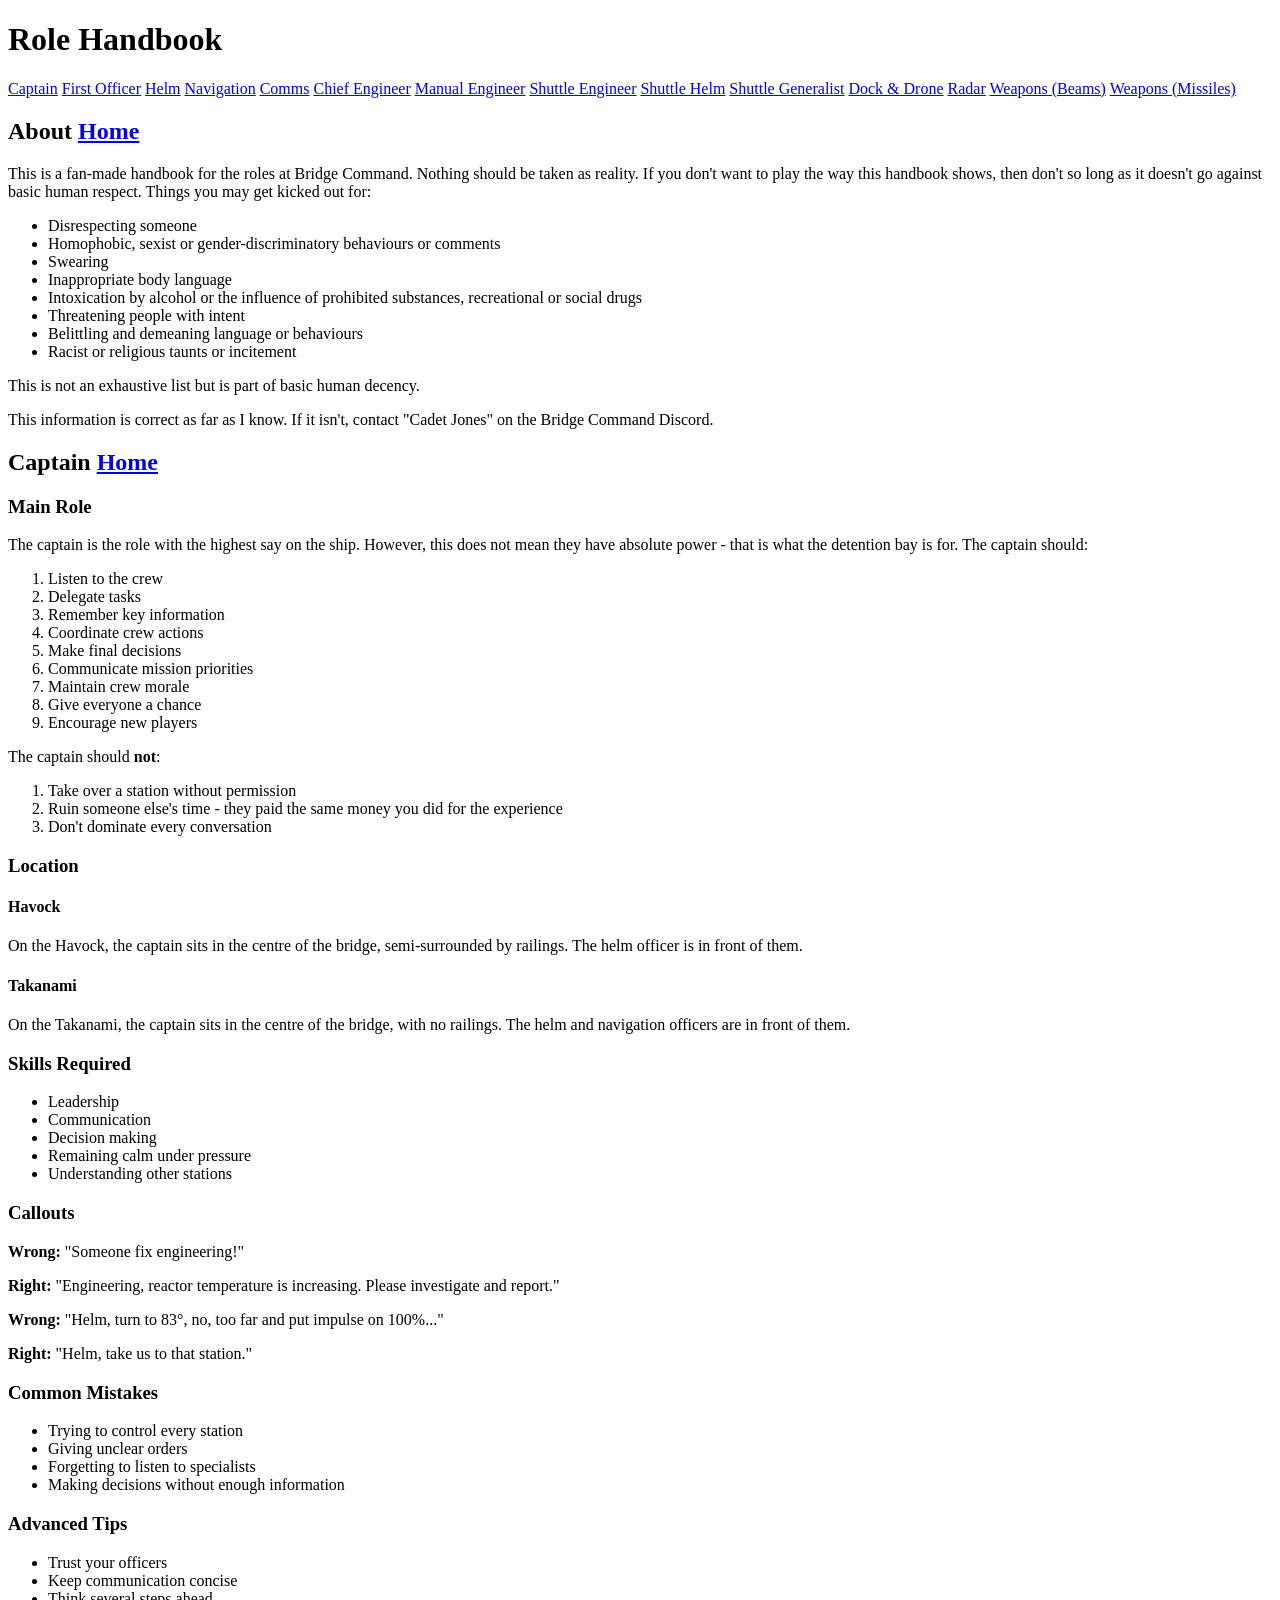
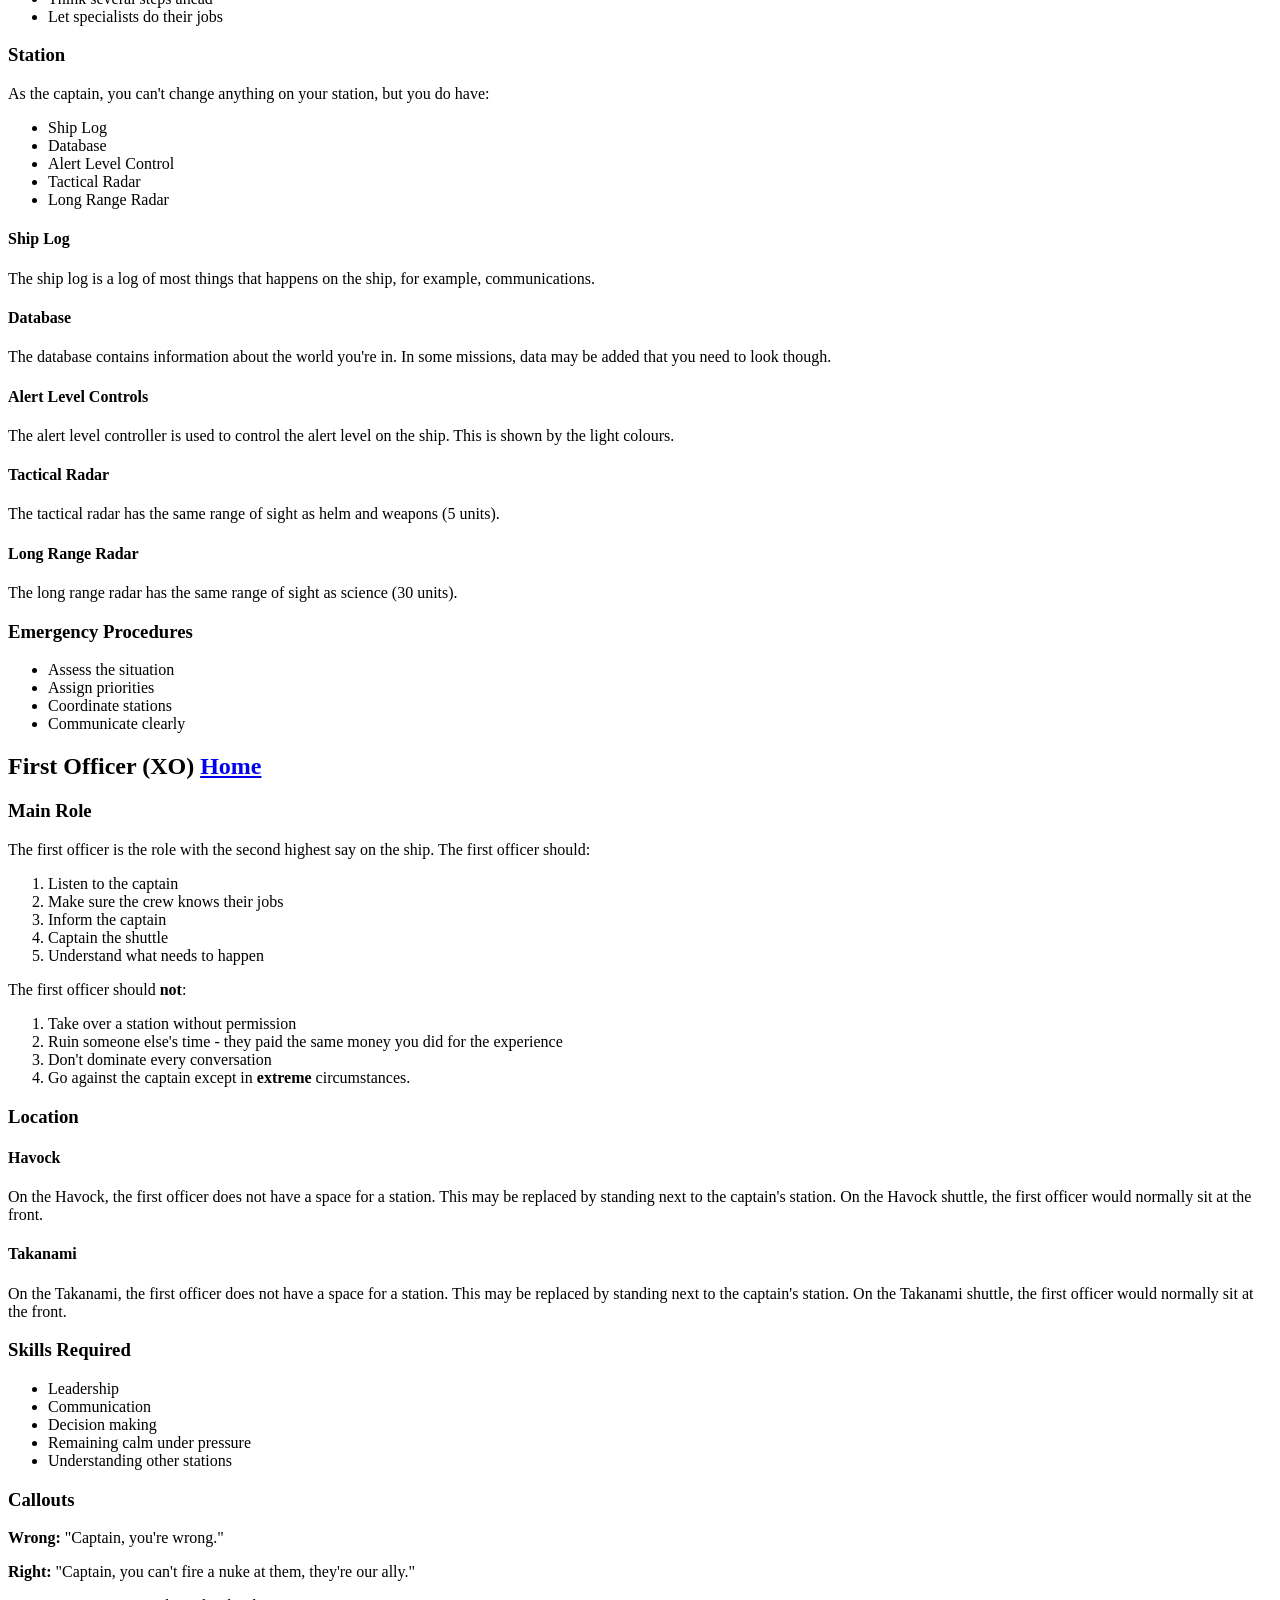
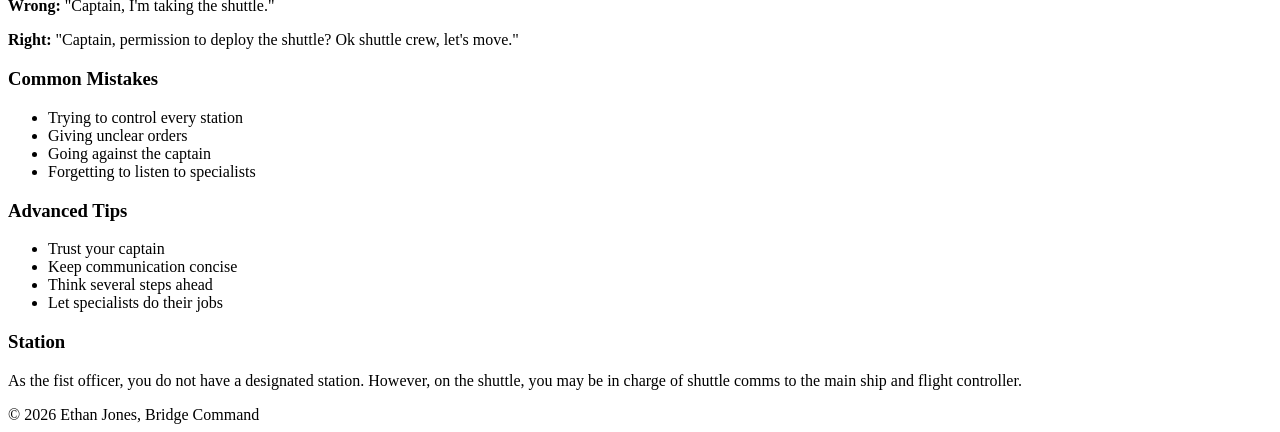
==== index.html @ 04d88e4f "Fix HTML encoding issues in index.html" ====
<!DOCTYPE html>
<html lang="en">
<head>
	<link rel="stylesheet" href="style.css">
	<script src="script.js" defer></script>
	<meta charset="UTF-8">
	<meta name="viewport" content="width=device-width, initial-scale=1.0">
	<link href="https://fonts.googleapis.com/css2?family=Exo+2&display=swap">
	
	<title>Role Handbook</title>
</head>

<body>
	<header>
		<h1 id="home">Role Handbook</h1>
	</header>
	<nav>
		<a href="#captain">Captain</a>
		<a href="#firstofficer">First Officer</a>
		<a href="#helm">Helm</a>
		<a href="#navigation">Navigation</a>
		<a href="#comms">Comms</a>
		<a href="#chiefengineer">Chief Engineer</a>
		<a href="#manualengineer">Manual Engineer</a>
		<a href="#shuttleengineer">Shuttle Engineer</a>
		<a href="#shuttlehelm">Shuttle Helm</a>
		<a href="#shuttlegeneralist">Shuttle Generalist</a>
		<a href="#dock&drones">Dock & Drone</a>
		<a href="#radar">Radar</a>
		<a href="#beams">Weapons (Beams)</a>
		<a href="#missiles">Weapons (Missiles)</a>
	</nav>

	<section id="about">
		<h2>About <a href="home" class="home-button">Home</a></h2>
		<p>This is a fan-made handbook for the roles at Bridge Command. Nothing should be taken as reality. If you don't want to play the way this handbook shows, then don't so long as it doesn't go against basic human respect. Things you may get kicked out for:</p>
		<ul>
			<li>Disrespecting someone</li>
			<li>Homophobic, sexist or gender-discriminatory behaviours or comments</li>
			<li>Swearing</li>
			<li>Inappropriate body language</li>
			<li>Intoxication by alcohol or the influence of prohibited substances, recreational or social drugs</li>
			<li>Threatening people with intent</li>
			<li>Belittling and demeaning language or behaviours</li>
			<li>Racist or religious taunts or incitement</li>
		</ul> 
		<p>This is not an exhaustive list but is part of basic human decency.</p>
		<p>This information is correct as far as I know. If it isn't, contact "Cadet Jones" on the Bridge Command Discord.</p>
	</section>

	<section id="captain">
		<h2>Captain <a href="home" class="home-button">Home</a></h2>
			<h3>Main Role</h3>
				<p>The captain is the role with the highest say on the ship. However, this does not mean they have absolute power - that is what the detention bay is for. The captain should:</p>
					<ol>
						<li>Listen to the crew</li>
						<li>Delegate tasks</li>
						<li>Remember key information</li>
						<li>Coordinate crew actions</li>
						<li>Make final decisions</li>
						<li>Communicate mission priorities</li>
						<li>Maintain crew morale</li>
						<li>Give everyone a chance</li>
						<li>Encourage new players</li>
					</ol>
					<p>The captain should <strong>not</strong>:</p>
					<ol>
						<li>Take over a station without permission</li>
						<li>Ruin someone else's time - they paid the same money you did for the experience</li>
						<li>Don't dominate every conversation</li>
					</ol>
				</p>
			<h3>Location</h3>
					<h4>Havock</h4>
						<p>On the Havock, the captain sits in the centre of the bridge, semi-surrounded by railings. The helm officer is in front of them.</p>
					<h4>Takanami</h4>
						<p>On the Takanami, the captain sits in the centre of the bridge, with no railings. The helm and navigation officers are in front of them.</p>
			<h3>Skills Required</h3>
				<ul>
					<li>Leadership</li>
					<li>Communication</li>
					<li>Decision making</li>
					<li>Remaining calm under pressure</li>
					<li>Understanding other stations</li>
				</ul>
			<h3>Callouts</h3>
				<p><strong>Wrong: </strong>"Someone fix engineering!"</p>
				<p><strong>Right: </strong>"Engineering, reactor temperature is increasing. Please investigate and report."</p>
				<p><strong>Wrong: </strong>"Helm, turn to 83°, no, too far and put impulse on 100%..."</p>
				<p><strong>Right: </strong>"Helm, take us to that station."</p>
			<h3>Common Mistakes</h3>
				<ul>
					<li>Trying to control every station</li>
					<li>Giving unclear orders</li>
					<li>Forgetting to listen to specialists</li>
					<li>Making decisions without enough information</li>
				</ul>
			<h3>Advanced Tips</h3>
				<ul>
					<li>Trust your officers</li>
					<li>Keep communication concise</li>
					<li>Think several steps ahead</li>
					<li>Let specialists do their jobs</li>
				</ul>
			<h3>Station</h3>
				<p>As the captain, you can't change anything on your station, but you do have:</p>
				<ul>
					<li>Ship Log</li>
					<li>Database</li>
					<li>Alert Level Control</li>
					<li>Tactical Radar</li>
					<li>Long Range Radar</li>
				</ul>
		
				<h4>Ship Log</h4>
					<p>The ship log is a log of most things that happens on the ship, for example, communications.</p>
		
				<h4>Database</h4>
					<p>The database contains information about the world you're in. In some missions, data may be added that you need to look though.</p>
		
				<h4>Alert Level Controls</h4>
					<p>The alert level controller is used to control the alert level on the ship. This is shown by the light colours.</p>
		
				<h4>Tactical Radar</h4>
					<p>The tactical radar has the same range of sight as helm and weapons (5 units).</p>
		
				<h4>Long Range Radar</h4>
					<p>The long range radar has the same range of sight as science (30 units).</p>
		
			<h3>Emergency Procedures</h3>
				<ul>
					<li>Assess the situation</li>
					<li>Assign priorities</li>
					<li>Coordinate stations</li>
					<li>Communicate clearly</li>
				</ul>
	</section>

	<section id="firstofficer">
		<h2>First Officer (XO) <a href="home" class="home-button">Home</a></h2>
			<h3>Main Role</h3>
				<p>The first officer is the role with the second highest say on the ship. The first officer should:</p>
					<ol>
						<li>Listen to the captain</li>
						<li>Make sure the crew knows their jobs</li>
						<li>Inform the captain</li>
						<li>Captain the shuttle</li>
						<li>Understand what needs to happen</li>
					</ol>
					<p>The first officer should <strong>not</strong>:</p>
					<ol>
						<li>Take over a station without permission</li>
						<li>Ruin someone else's time - they paid the same money you did for the experience</li>
						<li>Don't dominate every conversation</li>
						<li>Go against the captain except in <strong>extreme</strong> circumstances.</li>
					</ol>
				</p>
			<h3>Location</h3>
					<h4>Havock</h4>
						<p>On the Havock, the first officer does not have a space for a station. This may be replaced by standing next to the captain's station. On the Havock shuttle, the first officer would normally sit at the front.</p>
					<h4>Takanami</h4>
						<p>On the Takanami, the first officer does not have a space for a station. This may be replaced by standing next to the captain's station. On the Takanami shuttle, the first officer would normally sit at the front.</p>
			<h3>Skills Required</h3>
				<ul>
					<li>Leadership</li>
					<li>Communication</li>
					<li>Decision making</li>
					<li>Remaining calm under pressure</li>
					<li>Understanding other stations</li>
				</ul>
			<h3>Callouts</h3>
				<p><strong>Wrong: </strong>"Captain, you're wrong."</p>
				<p><strong>Right: </strong>"Captain, you can't fire a nuke at them, they're our ally."</p>
				<p><strong>Wrong: </strong>"Captain, I'm taking the shuttle."</p>
				<p><strong>Right: </strong>"Captain, permission to deploy the shuttle? Ok shuttle crew, let's move."</p>
			<h3>Common Mistakes</h3>
				<ul>
					<li>Trying to control every station</li>
					<li>Giving unclear orders</li>
					<li>Going against the captain</li>
					<li>Forgetting to listen to specialists</li>
				</ul>
			<h3>Advanced Tips</h3>
				<ul>
					<li>Trust your captain</li>
					<li>Keep communication concise</li>
					<li>Think several steps ahead</li>
					<li>Let specialists do their jobs</li>
				</ul>
			<h3>Station</h3>
				<p>As the fist officer, you do not have a designated station. However, on the shuttle, you may be in charge of shuttle comms to the main ship and flight controller.</p>
	</section>

	<footer>© 2026 Ethan Jones, Bridge Command</footer>
</body>
</html>
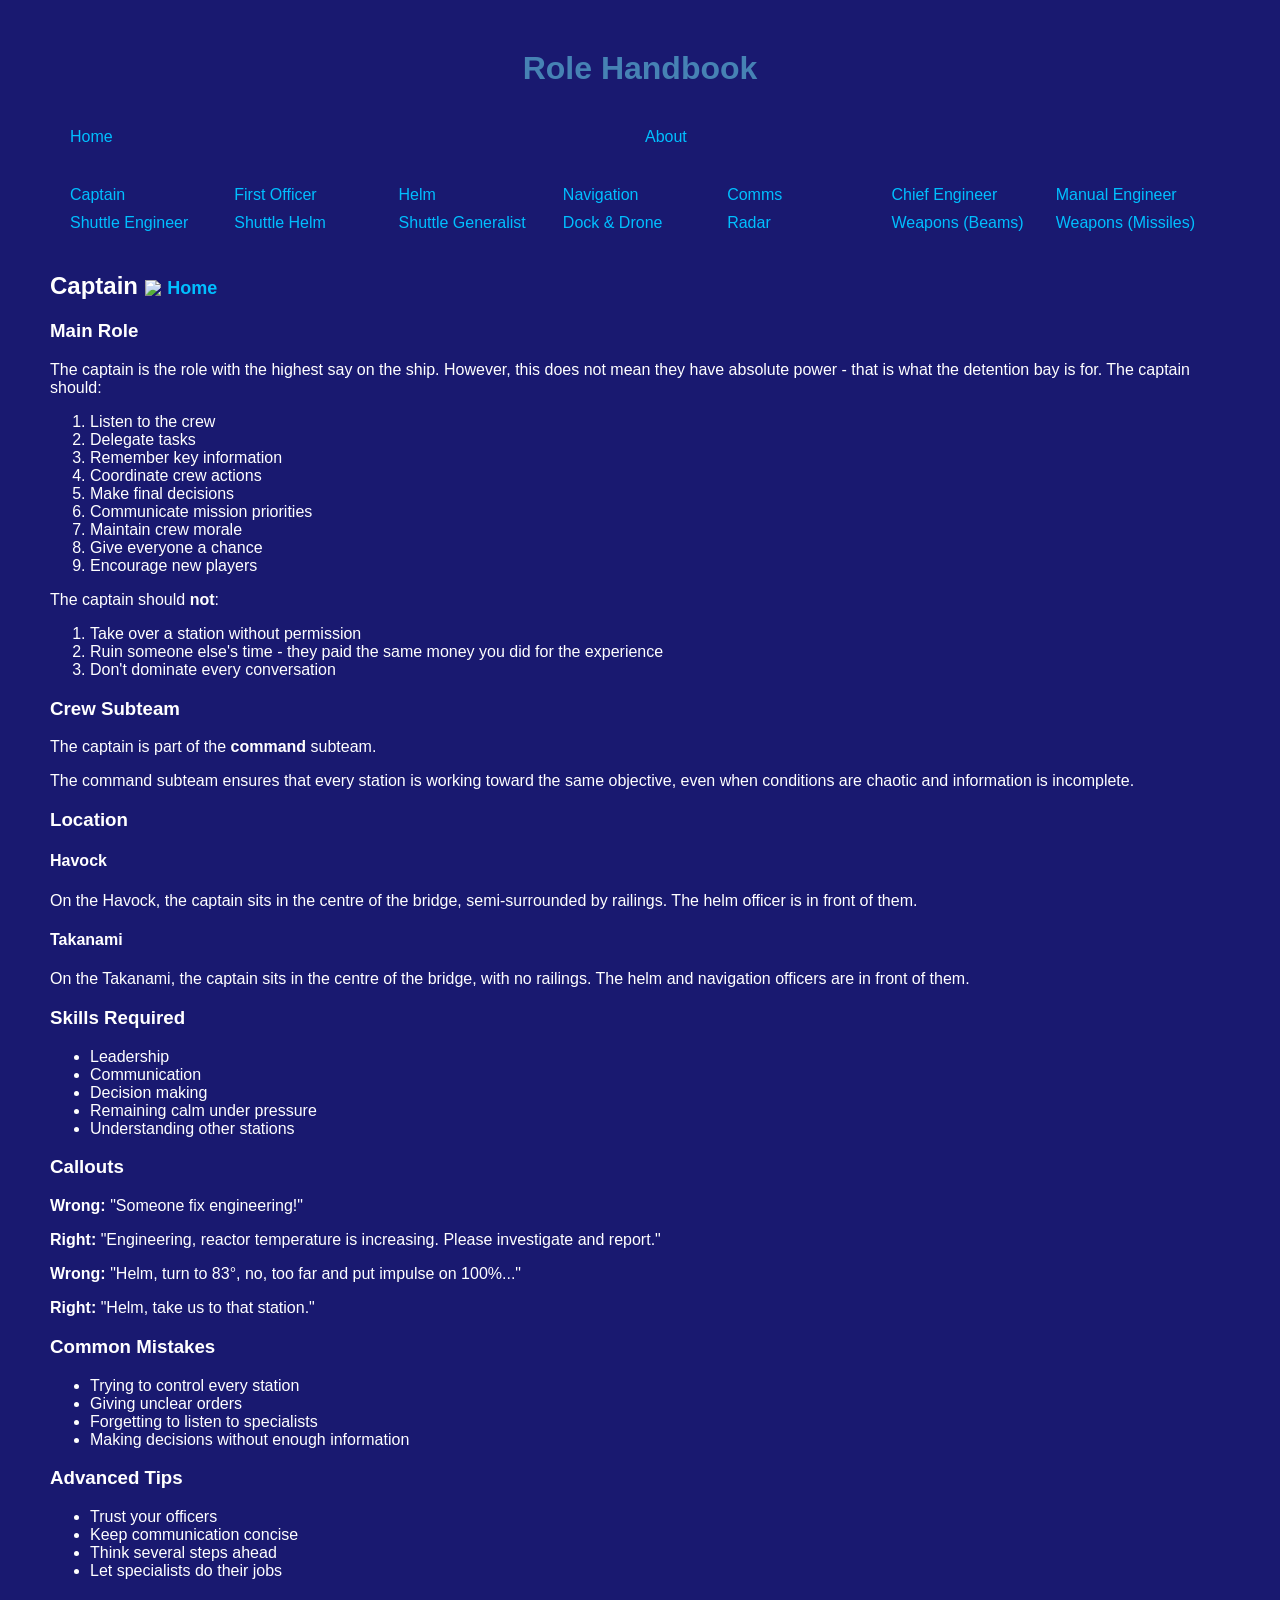
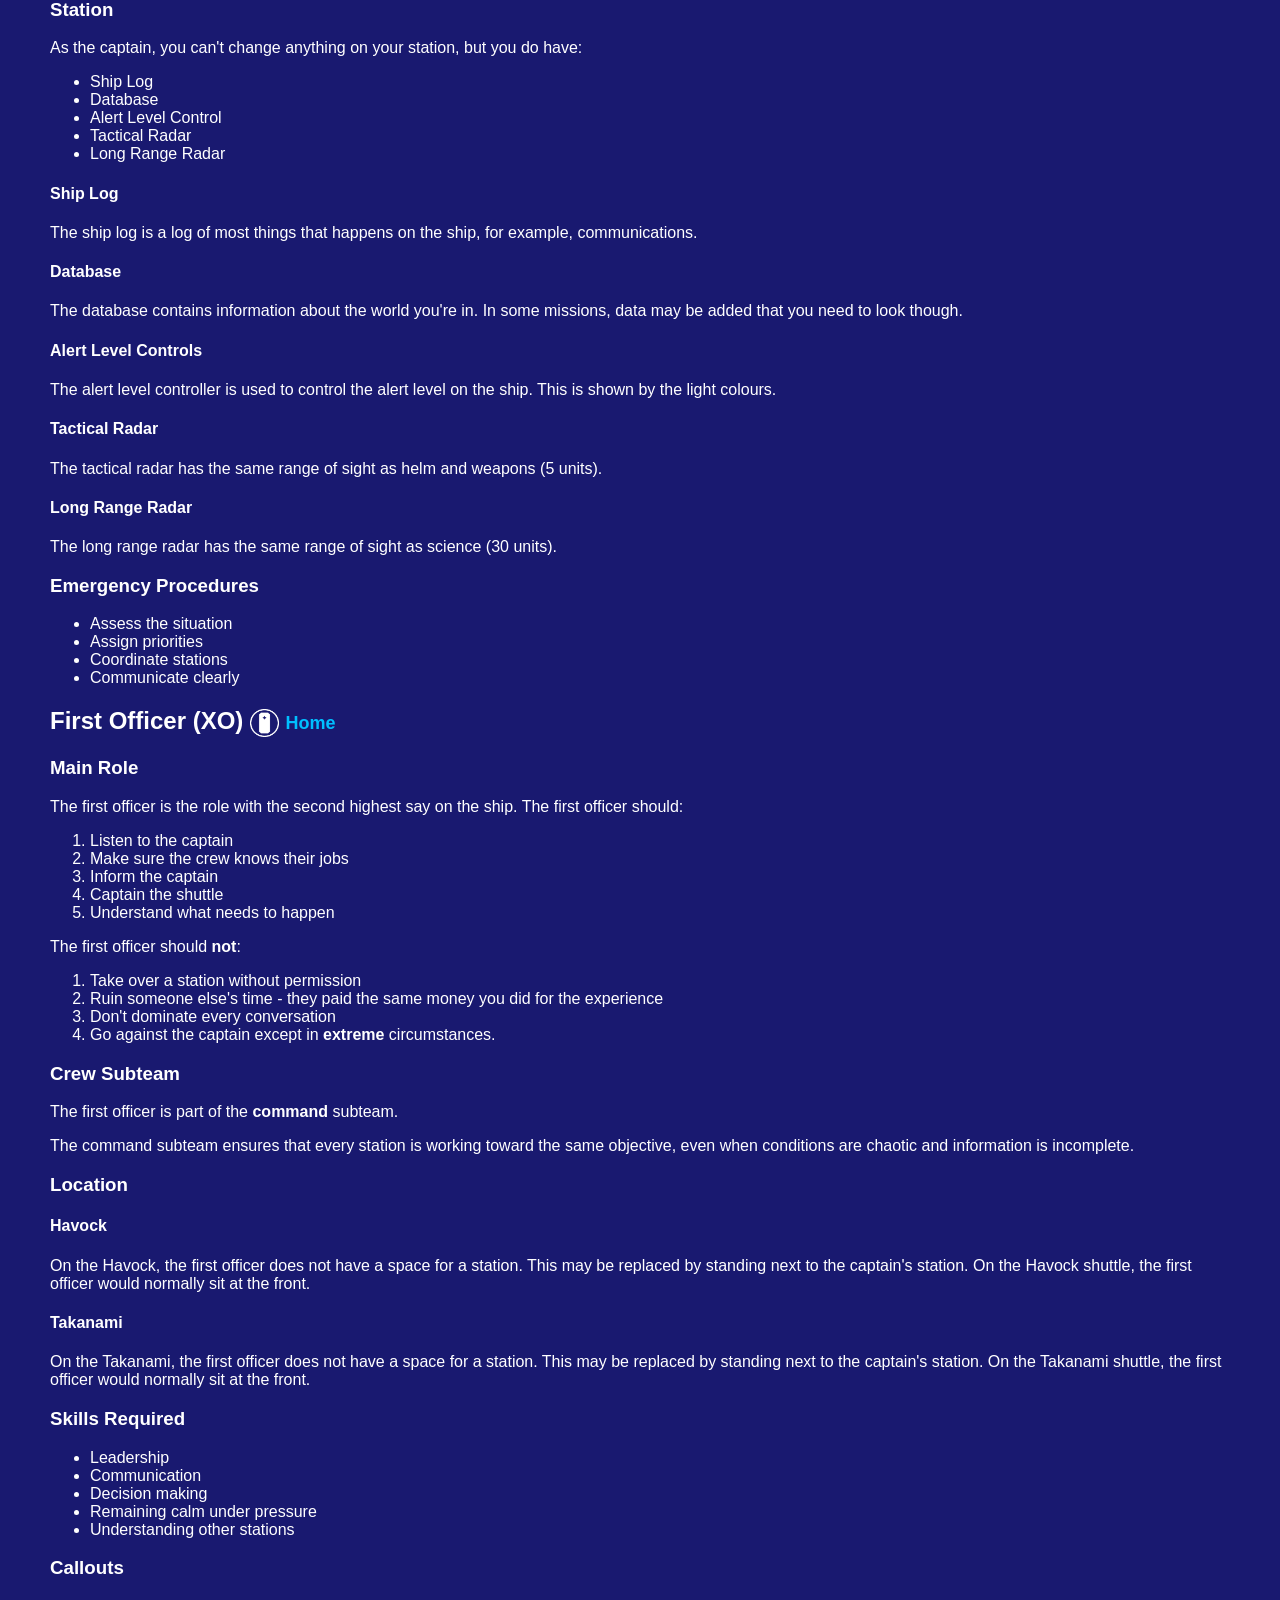
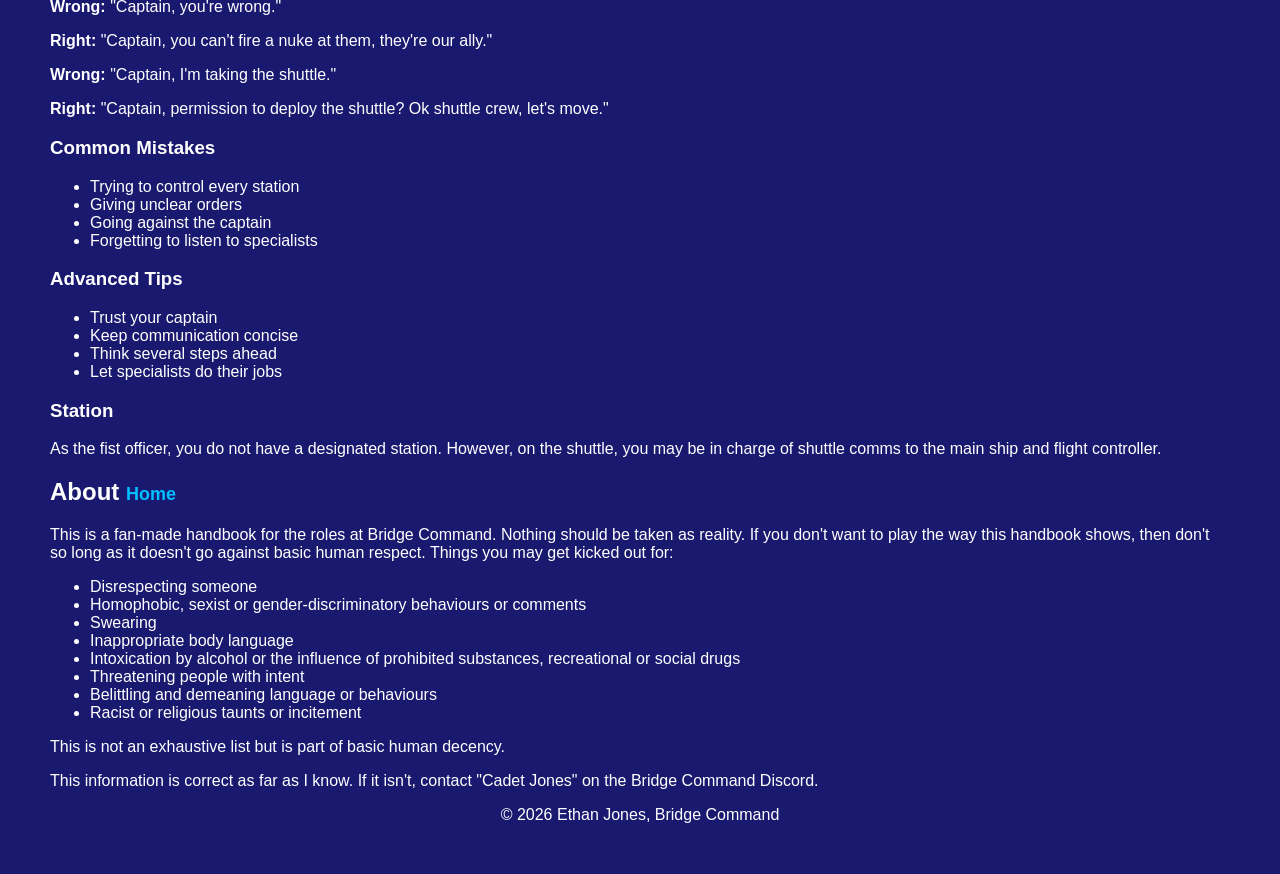
==== commit 96016195: "Fix HTML formatting and CSS media queries" ====
--- a/index.html
+++ b/index.html
@@ -1,196 +1,196 @@
-<!DOCTYPE html>
-<html lang="en">
-<head>
-	<link rel="stylesheet" href="style.css">
-	<script src="script.js" defer></script>
-	<meta charset="UTF-8">
-	<meta name="viewport" content="width=device-width, initial-scale=1.0">
-	<link href="https://fonts.googleapis.com/css2?family=Exo+2&display=swap">
-	
-	<title>Role Handbook</title>
-</head>
-
-<body>
-	<header>
-		<h1 id="home">Role Handbook</h1>
-	</header>
-	<nav>
-		<a href="#captain">Captain</a>
-		<a href="#firstofficer">First Officer</a>
-		<a href="#helm">Helm</a>
-		<a href="#navigation">Navigation</a>
-		<a href="#comms">Comms</a>
-		<a href="#chiefengineer">Chief Engineer</a>
-		<a href="#manualengineer">Manual Engineer</a>
-		<a href="#shuttleengineer">Shuttle Engineer</a>
-		<a href="#shuttlehelm">Shuttle Helm</a>
-		<a href="#shuttlegeneralist">Shuttle Generalist</a>
-		<a href="#dock&drones">Dock & Drone</a>
-		<a href="#radar">Radar</a>
-		<a href="#beams">Weapons (Beams)</a>
-		<a href="#missiles">Weapons (Missiles)</a>
-	</nav>
-
-	<section id="about">
-		<h2>About <a href="home" class="home-button">Home</a></h2>
-		<p>This is a fan-made handbook for the roles at Bridge Command. Nothing should be taken as reality. If you don't want to play the way this handbook shows, then don't so long as it doesn't go against basic human respect. Things you may get kicked out for:</p>
-		<ul>
-			<li>Disrespecting someone</li>
-			<li>Homophobic, sexist or gender-discriminatory behaviours or comments</li>
-			<li>Swearing</li>
-			<li>Inappropriate body language</li>
-			<li>Intoxication by alcohol or the influence of prohibited substances, recreational or social drugs</li>
-			<li>Threatening people with intent</li>
-			<li>Belittling and demeaning language or behaviours</li>
-			<li>Racist or religious taunts or incitement</li>
-		</ul> 
-		<p>This is not an exhaustive list but is part of basic human decency.</p>
-		<p>This information is correct as far as I know. If it isn't, contact "Cadet Jones" on the Bridge Command Discord.</p>
-	</section>
-
-	<section id="captain">
-		<h2>Captain <a href="home" class="home-button">Home</a></h2>
-			<h3>Main Role</h3>
-				<p>The captain is the role with the highest say on the ship. However, this does not mean they have absolute power - that is what the detention bay is for. The captain should:</p>
-					<ol>
-						<li>Listen to the crew</li>
-						<li>Delegate tasks</li>
-						<li>Remember key information</li>
-						<li>Coordinate crew actions</li>
-						<li>Make final decisions</li>
-						<li>Communicate mission priorities</li>
-						<li>Maintain crew morale</li>
-						<li>Give everyone a chance</li>
-						<li>Encourage new players</li>
-					</ol>
-					<p>The captain should <strong>not</strong>:</p>
-					<ol>
-						<li>Take over a station without permission</li>
-						<li>Ruin someone else's time - they paid the same money you did for the experience</li>
-						<li>Don't dominate every conversation</li>
-					</ol>
-				</p>
-			<h3>Location</h3>
-					<h4>Havock</h4>
-						<p>On the Havock, the captain sits in the centre of the bridge, semi-surrounded by railings. The helm officer is in front of them.</p>
-					<h4>Takanami</h4>
-						<p>On the Takanami, the captain sits in the centre of the bridge, with no railings. The helm and navigation officers are in front of them.</p>
-			<h3>Skills Required</h3>
-				<ul>
-					<li>Leadership</li>
-					<li>Communication</li>
-					<li>Decision making</li>
-					<li>Remaining calm under pressure</li>
-					<li>Understanding other stations</li>
-				</ul>
-			<h3>Callouts</h3>
-				<p><strong>Wrong: </strong>"Someone fix engineering!"</p>
-				<p><strong>Right: </strong>"Engineering, reactor temperature is increasing. Please investigate and report."</p>
-				<p><strong>Wrong: </strong>"Helm, turn to 83°, no, too far and put impulse on 100%..."</p>
-				<p><strong>Right: </strong>"Helm, take us to that station."</p>
-			<h3>Common Mistakes</h3>
-				<ul>
-					<li>Trying to control every station</li>
-					<li>Giving unclear orders</li>
-					<li>Forgetting to listen to specialists</li>
-					<li>Making decisions without enough information</li>
-				</ul>
-			<h3>Advanced Tips</h3>
-				<ul>
-					<li>Trust your officers</li>
-					<li>Keep communication concise</li>
-					<li>Think several steps ahead</li>
-					<li>Let specialists do their jobs</li>
-				</ul>
-			<h3>Station</h3>
-				<p>As the captain, you can't change anything on your station, but you do have:</p>
-				<ul>
-					<li>Ship Log</li>
-					<li>Database</li>
-					<li>Alert Level Control</li>
-					<li>Tactical Radar</li>
-					<li>Long Range Radar</li>
-				</ul>
-		
-				<h4>Ship Log</h4>
-					<p>The ship log is a log of most things that happens on the ship, for example, communications.</p>
-		
-				<h4>Database</h4>
-					<p>The database contains information about the world you're in. In some missions, data may be added that you need to look though.</p>
-		
-				<h4>Alert Level Controls</h4>
-					<p>The alert level controller is used to control the alert level on the ship. This is shown by the light colours.</p>
-		
-				<h4>Tactical Radar</h4>
-					<p>The tactical radar has the same range of sight as helm and weapons (5 units).</p>
-		
-				<h4>Long Range Radar</h4>
-					<p>The long range radar has the same range of sight as science (30 units).</p>
-		
-			<h3>Emergency Procedures</h3>
-				<ul>
-					<li>Assess the situation</li>
-					<li>Assign priorities</li>
-					<li>Coordinate stations</li>
-					<li>Communicate clearly</li>
-				</ul>
-	</section>
-
-	<section id="firstofficer">
-		<h2>First Officer (XO) <a href="home" class="home-button">Home</a></h2>
-			<h3>Main Role</h3>
-				<p>The first officer is the role with the second highest say on the ship. The first officer should:</p>
-					<ol>
-						<li>Listen to the captain</li>
-						<li>Make sure the crew knows their jobs</li>
-						<li>Inform the captain</li>
-						<li>Captain the shuttle</li>
-						<li>Understand what needs to happen</li>
-					</ol>
-					<p>The first officer should <strong>not</strong>:</p>
-					<ol>
-						<li>Take over a station without permission</li>
-						<li>Ruin someone else's time - they paid the same money you did for the experience</li>
-						<li>Don't dominate every conversation</li>
-						<li>Go against the captain except in <strong>extreme</strong> circumstances.</li>
-					</ol>
-				</p>
-			<h3>Location</h3>
-					<h4>Havock</h4>
-						<p>On the Havock, the first officer does not have a space for a station. This may be replaced by standing next to the captain's station. On the Havock shuttle, the first officer would normally sit at the front.</p>
-					<h4>Takanami</h4>
-						<p>On the Takanami, the first officer does not have a space for a station. This may be replaced by standing next to the captain's station. On the Takanami shuttle, the first officer would normally sit at the front.</p>
-			<h3>Skills Required</h3>
-				<ul>
-					<li>Leadership</li>
-					<li>Communication</li>
-					<li>Decision making</li>
-					<li>Remaining calm under pressure</li>
-					<li>Understanding other stations</li>
-				</ul>
-			<h3>Callouts</h3>
-				<p><strong>Wrong: </strong>"Captain, you're wrong."</p>
-				<p><strong>Right: </strong>"Captain, you can't fire a nuke at them, they're our ally."</p>
-				<p><strong>Wrong: </strong>"Captain, I'm taking the shuttle."</p>
-				<p><strong>Right: </strong>"Captain, permission to deploy the shuttle? Ok shuttle crew, let's move."</p>
-			<h3>Common Mistakes</h3>
-				<ul>
-					<li>Trying to control every station</li>
-					<li>Giving unclear orders</li>
-					<li>Going against the captain</li>
-					<li>Forgetting to listen to specialists</li>
-				</ul>
-			<h3>Advanced Tips</h3>
-				<ul>
-					<li>Trust your captain</li>
-					<li>Keep communication concise</li>
-					<li>Think several steps ahead</li>
-					<li>Let specialists do their jobs</li>
-				</ul>
-			<h3>Station</h3>
-				<p>As the fist officer, you do not have a designated station. However, on the shuttle, you may be in charge of shuttle comms to the main ship and flight controller.</p>
-	</section>
-
-	<footer>© 2026 Ethan Jones, Bridge Command</footer>
-</body>
-</html>
+<!DOCTYPE html>
+<html lang="en">
+<head>
+	<link rel="stylesheet" href="style.css">
+	<meta charset="UTF-8">
+	<meta name="viewport" content="width=device-width, initial-scale=1.0">
+	<link href="https://fonts.googleapis.com/css2?family=Exo+2&display=swap">
+	<title>Role Handbook</title>
+	<link rel="icon" href="images/bc-ident.png" type="image/png">
+</head>
+
+<body>
+	<header id="home">
+		<h1>Role Handbook</h1>
+	</header>
+	<nav class="general">
+		<a href="#home">Home</a>
+		<a href="#about">About</a>
+	</nav>
+	<nav class="roles">
+		<a href="#captain">Captain</a>
+		<a href="#firstofficer">First Officer</a>
+		<a href="#helm">Helm</a>
+		<a href="#navigation">Navigation</a>
+		<a href="#comms">Comms</a>
+		<a href="#chiefengineer">Chief Engineer</a>
+		<a href="#manualengineer">Manual Engineer</a>
+		<a href="#shuttleengineer">Shuttle Engineer</a>
+		<a href="#shuttlehelm">Shuttle Helm</a>
+		<a href="#shuttlegeneralist">Shuttle Generalist</a>
+		<a href="#dock&drones">Dock & Drone</a>
+		<a href="#radar">Radar</a>
+		<a href="#beams">Weapons (Beams)</a>
+		<a href="#missiles">Weapons (Missiles)</a>
+	</nav>
+
+	<section id="captain">
+		<h2>Captain <img src="images/captain.png" class="role-icon"> <a href="#home" class="home-button">Home</a></h2>
+		<h3>Main Role</h3>
+		<p>The captain is the role with the highest say on the ship. However, this does not mean they have absolute power - that is what the detention bay is for. The captain should:</p>
+		<ol>
+			<li>Listen to the crew</li>
+			<li>Delegate tasks</li>
+			<li>Remember key information</li>
+			<li>Coordinate crew actions</li>
+			<li>Make final decisions</li>
+			<li>Communicate mission priorities</li>
+			<li>Maintain crew morale</li>
+			<li>Give everyone a chance</li>
+			<li>Encourage new players</li>
+		</ol>
+		<p>The captain should <strong>not</strong>:</p>
+		<ol>
+			<li>Take over a station without permission</li>
+			<li>Ruin someone else's time - they paid the same money you did for the experience</li>
+			<li>Don't dominate every conversation</li>
+		</ol>
+		<h3>Crew Subteam</h3>
+		<p>The captain is part of the <strong>command</strong> subteam.</p>
+		<p>The command subteam ensures that every station is working toward the same objective, even when conditions are chaotic and information is incomplete.</p>
+		<h3>Location</h3>
+		<h4>Havock</h4>
+		<p>On the Havock, the captain sits in the centre of the bridge, semi-surrounded by railings. The helm officer is in front of them.</p>
+		<h4>Takanami</h4>
+		<p>On the Takanami, the captain sits in the centre of the bridge, with no railings. The helm and navigation officers are in front of them.</p>
+		<h3>Skills Required</h3>
+		<ul>
+			<li>Leadership</li>
+			<li>Communication</li>
+			<li>Decision making</li>
+			<li>Remaining calm under pressure</li>
+			<li>Understanding other stations</li>
+		</ul>
+		<h3>Callouts</h3>
+		<p><strong>Wrong: </strong>"Someone fix engineering!"</p>
+		<p><strong>Right: </strong>"Engineering, reactor temperature is increasing. Please investigate and report."</p>
+		<p><strong>Wrong: </strong>"Helm, turn to 83°, no, too far and put impulse on 100%..."</p>
+		<p><strong>Right: </strong>"Helm, take us to that station."</p>
+		<h3>Common Mistakes</h3>
+		<ul>
+			<li>Trying to control every station</li>
+			<li>Giving unclear orders</li>
+			<li>Forgetting to listen to specialists</li>
+			<li>Making decisions without enough information</li>
+		</ul>
+		<h3>Advanced Tips</h3>
+		<ul>
+			<li>Trust your officers</li>
+			<li>Keep communication concise</li>
+			<li>Think several steps ahead</li>
+			<li>Let specialists do their jobs</li>
+		</ul>
+		<h3>Station</h3>
+		<p>As the captain, you can't change anything on your station, but you do have:</p>
+		<ul>
+			<li>Ship Log</li>
+			<li>Database</li>
+			<li>Alert Level Control</li>
+			<li>Tactical Radar</li>
+			<li>Long Range Radar</li>
+		</ul>
+		<h4>Ship Log</h4>
+		<p>The ship log is a log of most things that happens on the ship, for example, communications.</p>
+		<h4>Database</h4>
+		<p>The database contains information about the world you're in. In some missions, data may be added that you need to look though.</p>
+		<h4>Alert Level Controls</h4>
+		<p>The alert level controller is used to control the alert level on the ship. This is shown by the light colours.</p>
+		<h4>Tactical Radar</h4>
+		<p>The tactical radar has the same range of sight as helm and weapons (5 units).</p>
+		<h4>Long Range Radar</h4>
+		<p>The long range radar has the same range of sight as science (30 units).</p>
+		<h3>Emergency Procedures</h3>
+		<ul>
+			<li>Assess the situation</li>
+			<li>Assign priorities</li>
+			<li>Coordinate stations</li>
+			<li>Communicate clearly</li>
+		</ul>
+	</section>
+
+	<section id="firstofficer">
+		<h2>First Officer (XO) <img src="images/first-officer.png" class="role-icon"> <a href="#home" class="home-button">Home</a></h2>
+		<h3>Main Role</h3>
+		<p>The first officer is the role with the second highest say on the ship. The first officer should:</p>
+		<ol>
+			<li>Listen to the captain</li>
+			<li>Make sure the crew knows their jobs</li>
+			<li>Inform the captain</li>
+			<li>Captain the shuttle</li>
+			<li>Understand what needs to happen</li>
+		</ol>
+		<p>The first officer should <strong>not</strong>:</p>
+		<ol>
+			<li>Take over a station without permission</li>
+			<li>Ruin someone else's time - they paid the same money you did for the experience</li>
+			<li>Don't dominate every conversation</li>
+			<li>Go against the captain except in <strong>extreme</strong> circumstances.</li>
+		</ol>
+		<h3>Crew Subteam</h3>
+		<p>The first officer is part of the <strong>command</strong> subteam.</p>
+		<p>The command subteam ensures that every station is working toward the same objective, even when conditions are chaotic and information is incomplete.</p>
+		<h3>Location</h3>
+		<h4>Havock</h4>
+		<p>On the Havock, the first officer does not have a space for a station. This may be replaced by standing next to the captain's station. On the Havock shuttle, the first officer would normally sit at the front.</p>
+		<h4>Takanami</h4>
+		<p>On the Takanami, the first officer does not have a space for a station. This may be replaced by standing next to the captain's station. On the Takanami shuttle, the first officer would normally sit at the front.</p>
+		<h3>Skills Required</h3>
+		<ul>
+			<li>Leadership</li>
+			<li>Communication</li>
+			<li>Decision making</li>
+			<li>Remaining calm under pressure</li>
+			<li>Understanding other stations</li>
+		</ul>
+		<h3>Callouts</h3>
+		<p><strong>Wrong: </strong>"Captain, you're wrong."</p>
+		<p><strong>Right: </strong>"Captain, you can't fire a nuke at them, they're our ally."</p>
+		<p><strong>Wrong: </strong>"Captain, I'm taking the shuttle."</p>
+		<p><strong>Right: </strong>"Captain, permission to deploy the shuttle? Ok shuttle crew, let's move."</p>
+		<h3>Common Mistakes</h3>
+		<ul>
+			<li>Trying to control every station</li>
+			<li>Giving unclear orders</li>
+			<li>Going against the captain</li>
+			<li>Forgetting to listen to specialists</li>
+		</ul>
+		<h3>Advanced Tips</h3>
+		<ul>
+			<li>Trust your captain</li>
+			<li>Keep communication concise</li>
+			<li>Think several steps ahead</li>
+			<li>Let specialists do their jobs</li>
+		</ul>
+		<h3>Station</h3>
+		<p>As the fist officer, you do not have a designated station. However, on the shuttle, you may be in charge of shuttle comms to the main ship and flight controller.</p>
+	</section>
+	<section id="about">
+		<h2>About <a href="#home" class="home-button">Home</a></h2>
+		<p>This is a fan-made handbook for the roles at Bridge Command. Nothing should be taken as reality. If you don't want to play the way this handbook shows, then don't so long as it doesn't go against basic human respect. Things you may get kicked out for:</p>
+		<ul>
+			<li>Disrespecting someone</li>
+			<li>Homophobic, sexist or gender-discriminatory behaviours or comments</li>
+			<li>Swearing</li>
+			<li>Inappropriate body language</li>
+			<li>Intoxication by alcohol or the influence of prohibited substances, recreational or social drugs</li>
+			<li>Threatening people with intent</li>
+			<li>Belittling and demeaning language or behaviours</li>
+			<li>Racist or religious taunts or incitement</li>
+		</ul>
+		<p>This is not an exhaustive list but is part of basic human decency.</p>
+		<p>This information is correct as far as I know. If it isn't, contact "Cadet Jones" on the Bridge Command Discord.</p>
+	</section>
+
+	<footer>© 2026 Ethan Jones, Bridge Command</footer>
+</body>
+</html>
--- a/style.css
+++ b/style.css
@@ -0,0 +1,85 @@
+:root {
+	--background: midnightblue;
+	--text: white;
+	--header: steelblue;
+	--link: deepskyblue;
+	--link-hover: cyan;
+}
+
+body {
+	background-color: var(--background);
+	color: var(--text);
+	font-family: "Exo 2", sans-serif;
+	margin: 50px;
+}
+
+main {
+	padding: 30px;
+}
+
+header {
+	text-align: center;
+	color: var(--header);
+}
+
+footer {
+	text-align: center;
+}
+
+a {
+	color: var(--link);
+	text-decoration: none;
+}
+
+a:hover {
+	color: var(--link-hover);
+	text-decoration: underline;
+}
+
+a:focus-visible {
+	outline: 2px solid var(--link);
+	outline-offset: 4px;
+}
+
+nav {
+	display: grid;
+	gap: 10px;
+	justify-content: center;
+	padding: 20px;
+}
+
+nav.roles {
+	grid-template-columns: repeat(7, minmax(100px, 1fr));
+}
+
+nav.general {
+	grid-template-columns: repeat(2, minmax(100px, 1fr));
+}
+
+@media (max-width: 900px) {
+	nav.roles {
+		grid-template-columns: repeat(5, 1fr);
+	}
+	nav.general {
+		grid-template-columns: repeat(2, 1fr);
+	}
+}
+
+@media (max-width: 500px) {
+	nav.roles {
+		grid-template-columns: repeat(3, 1fr);
+	}
+	nav.general {
+		grid-template-columns: repeat(2, 1fr);
+	}
+}
+
+.home-button {
+	font-size: 0.75em;
+}
+
+img.role-icon {
+	height: 1.2em;
+	width: auto;
+	vertical-align: middle;
+}
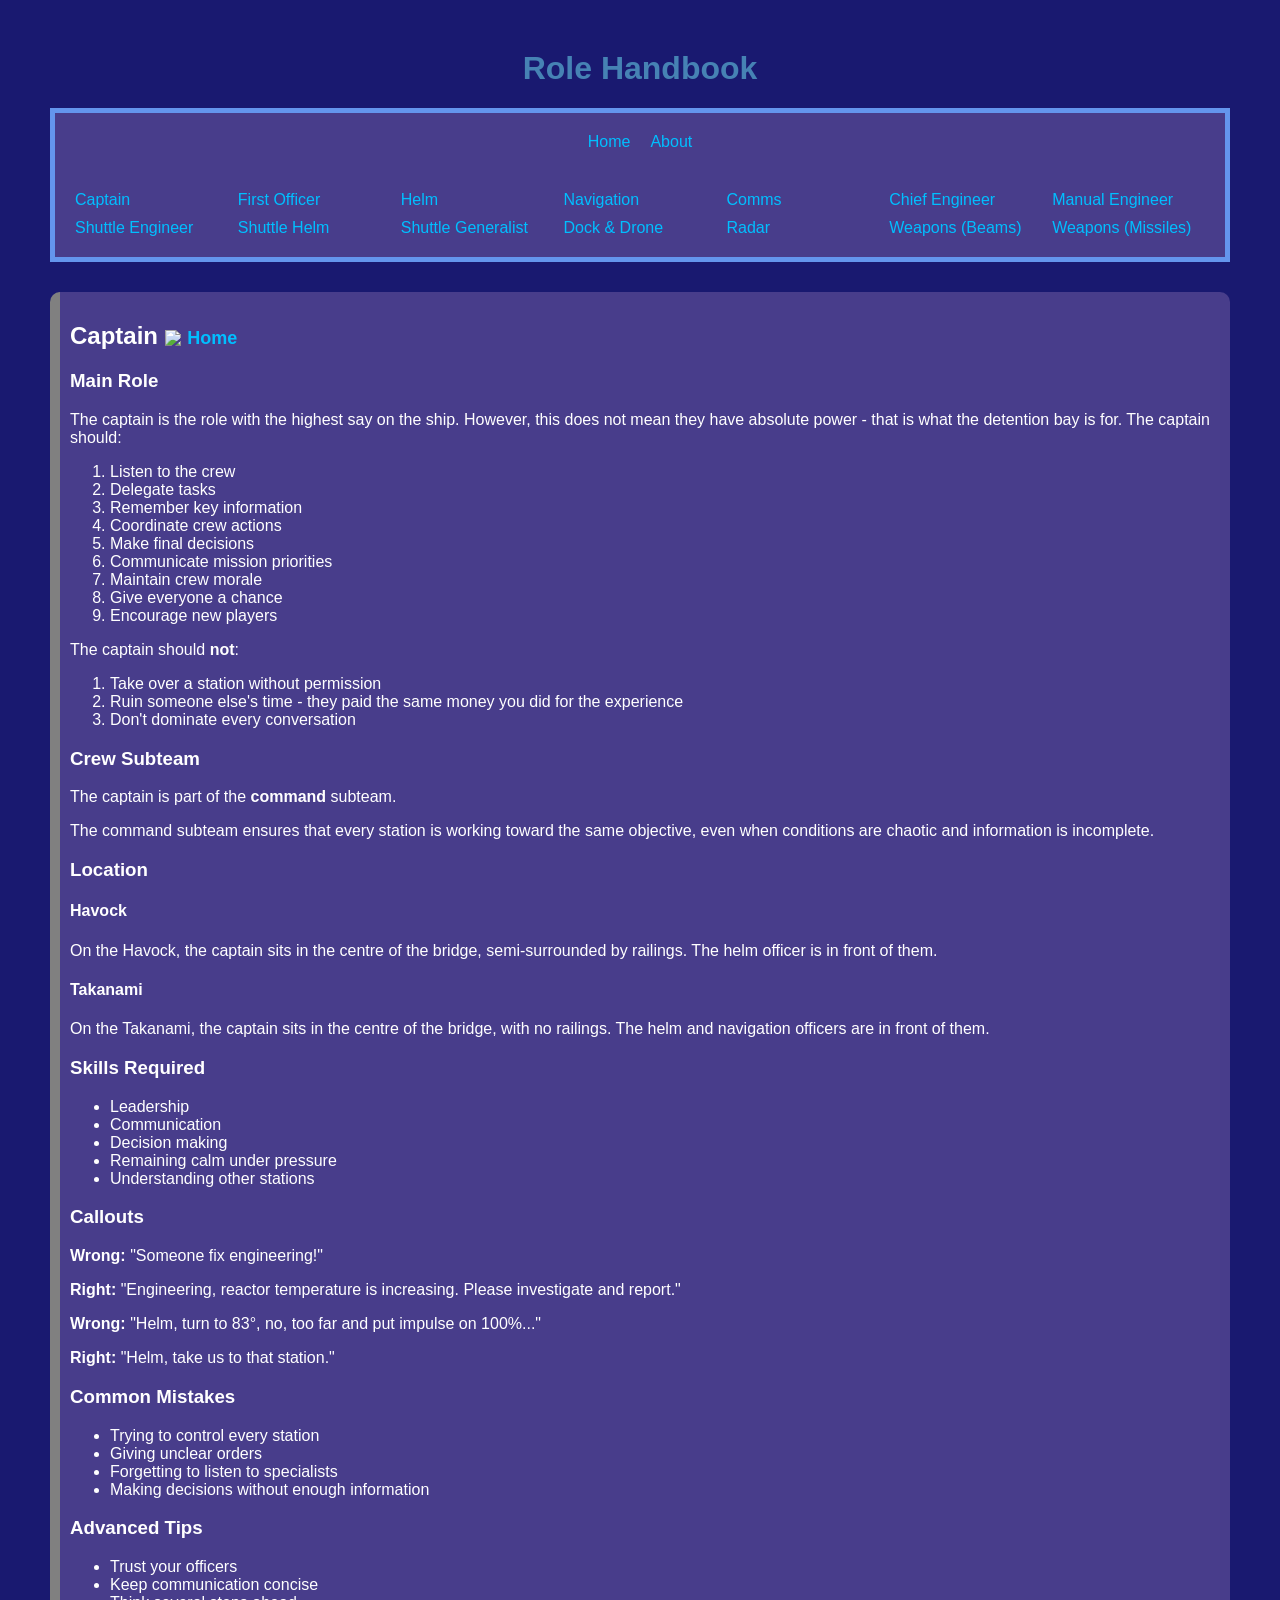
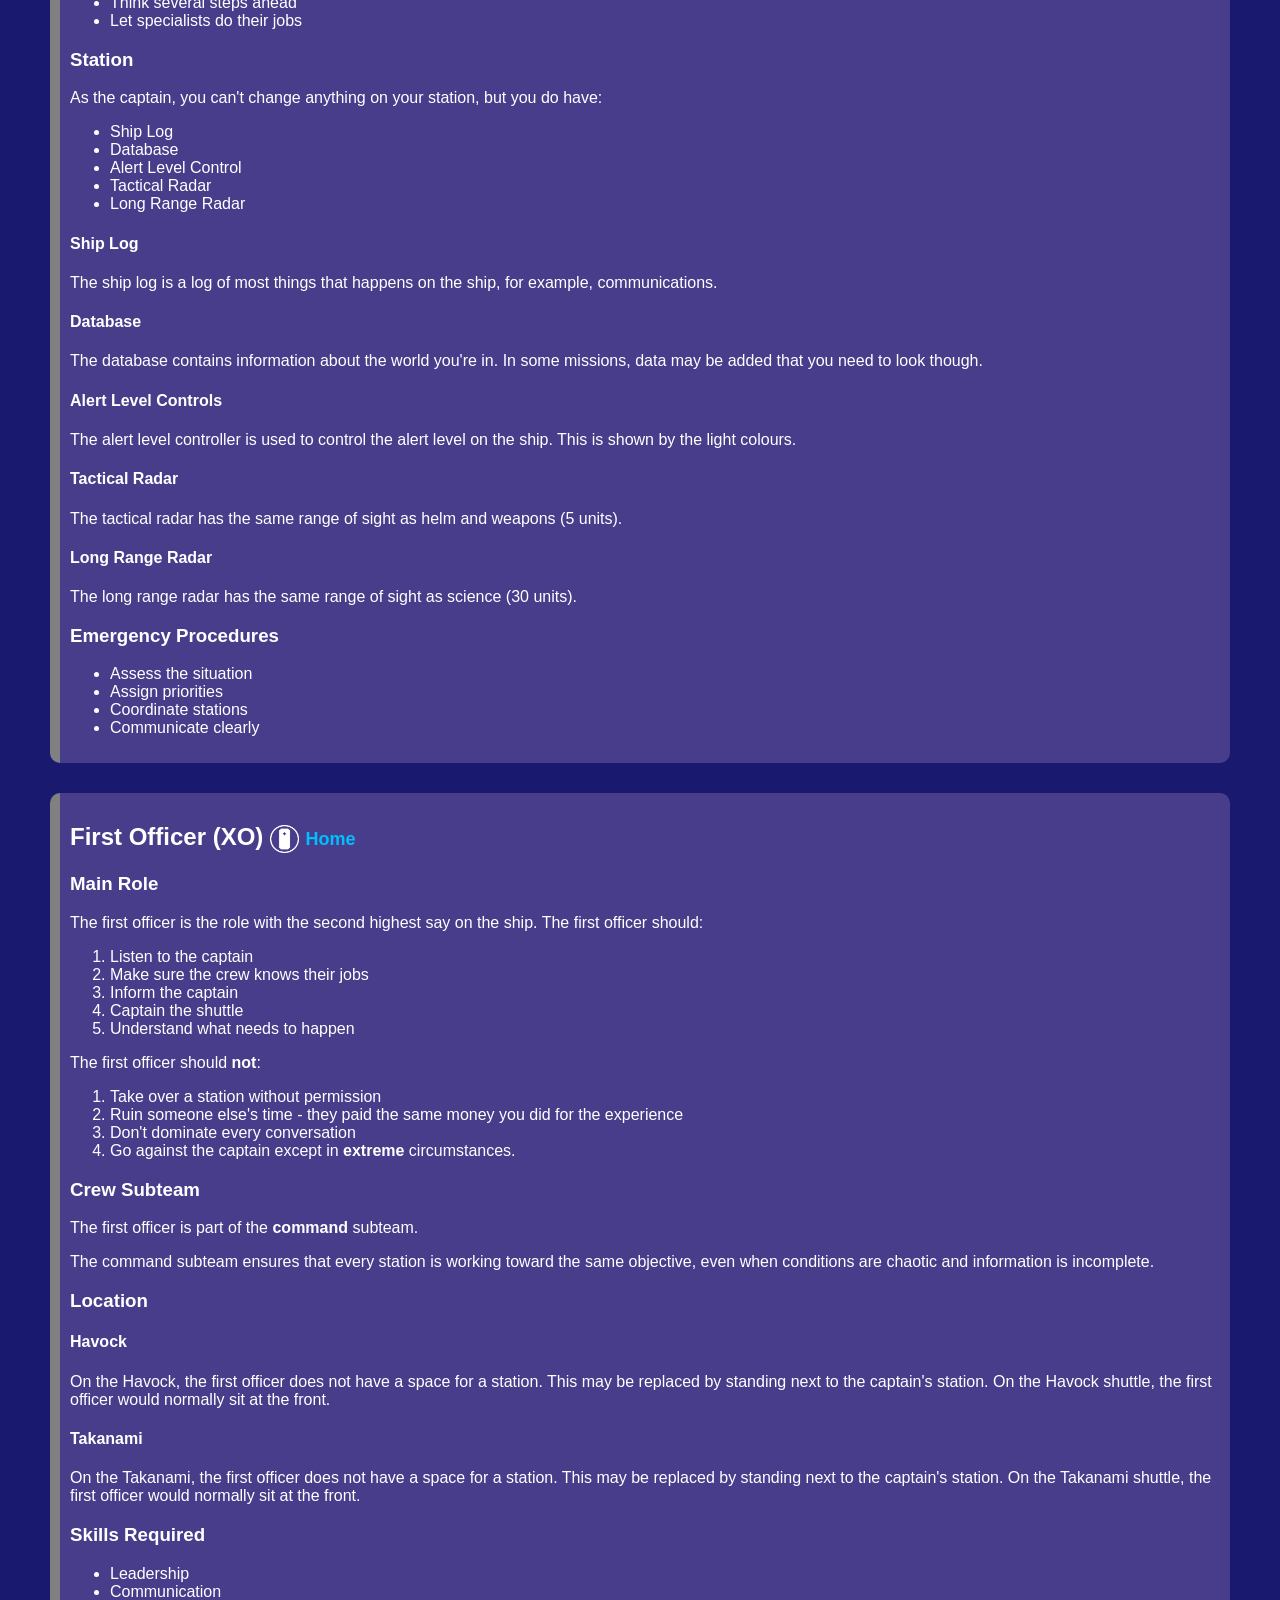
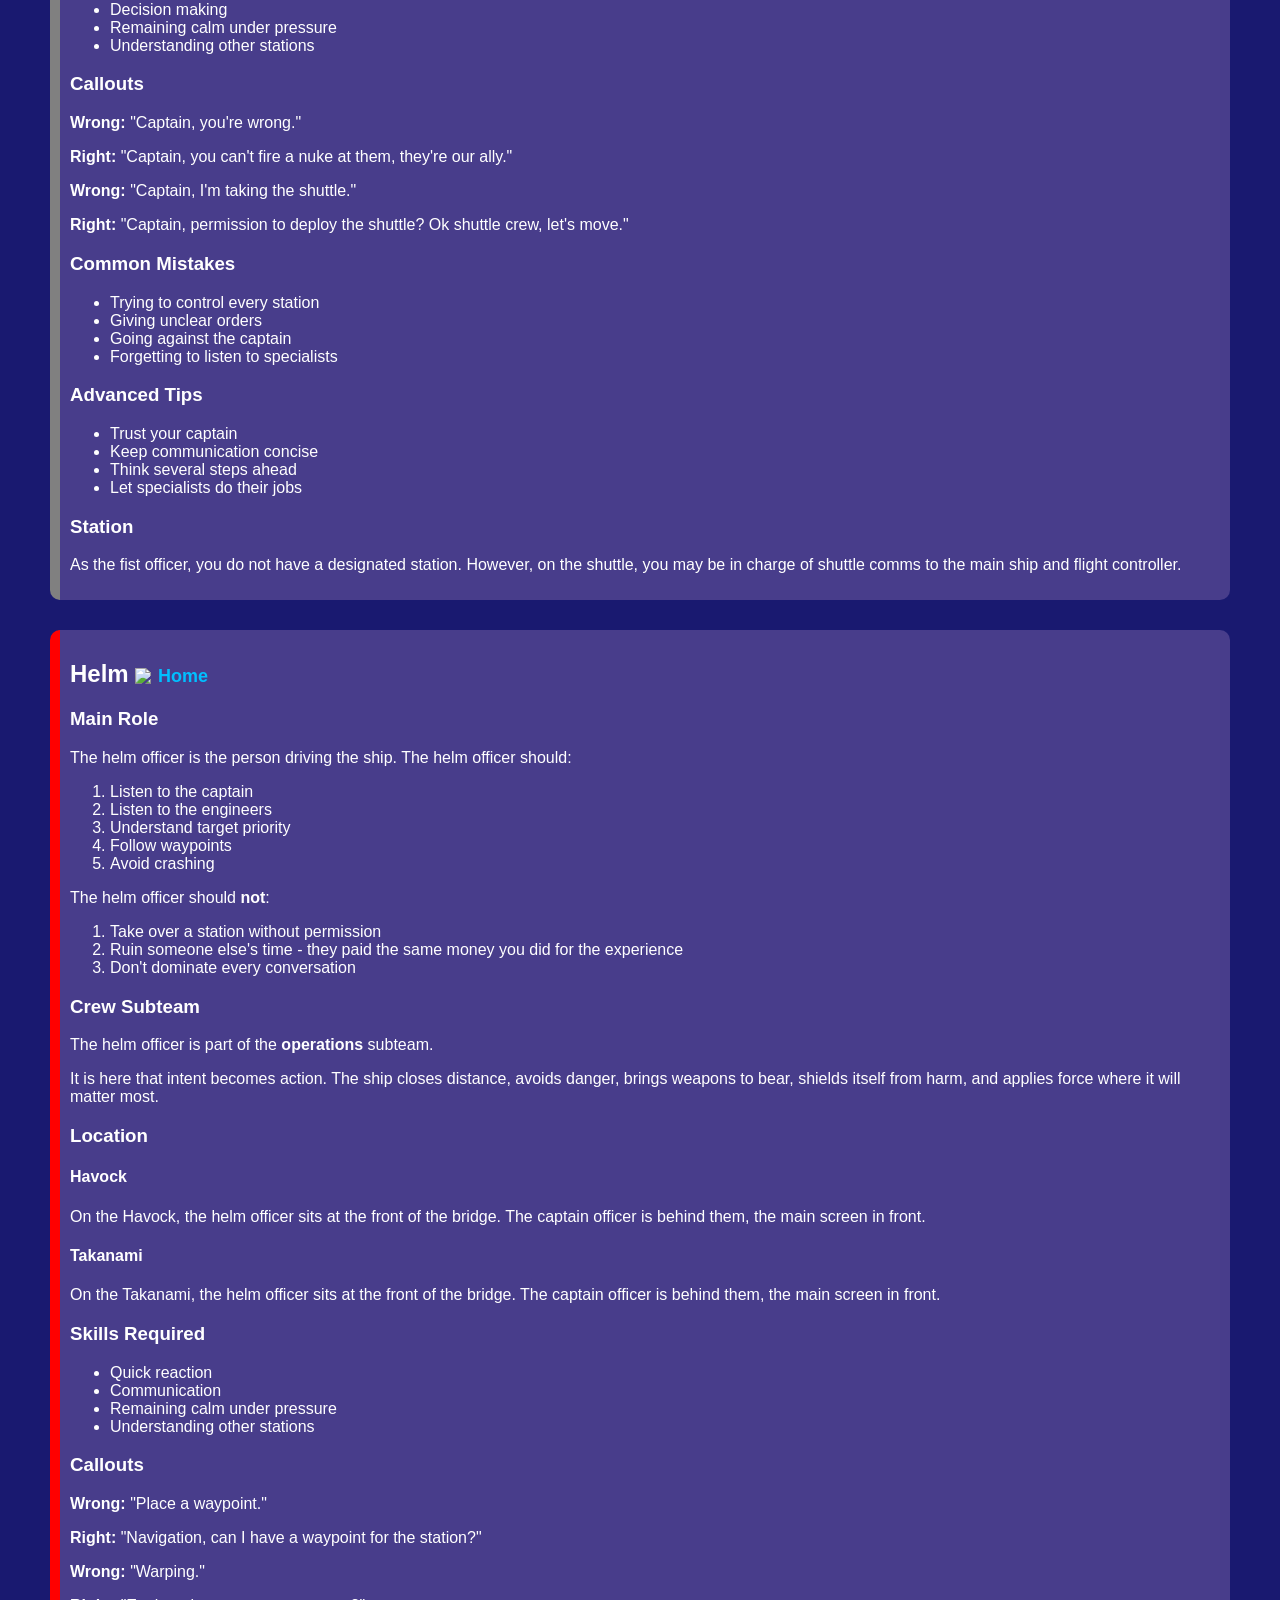
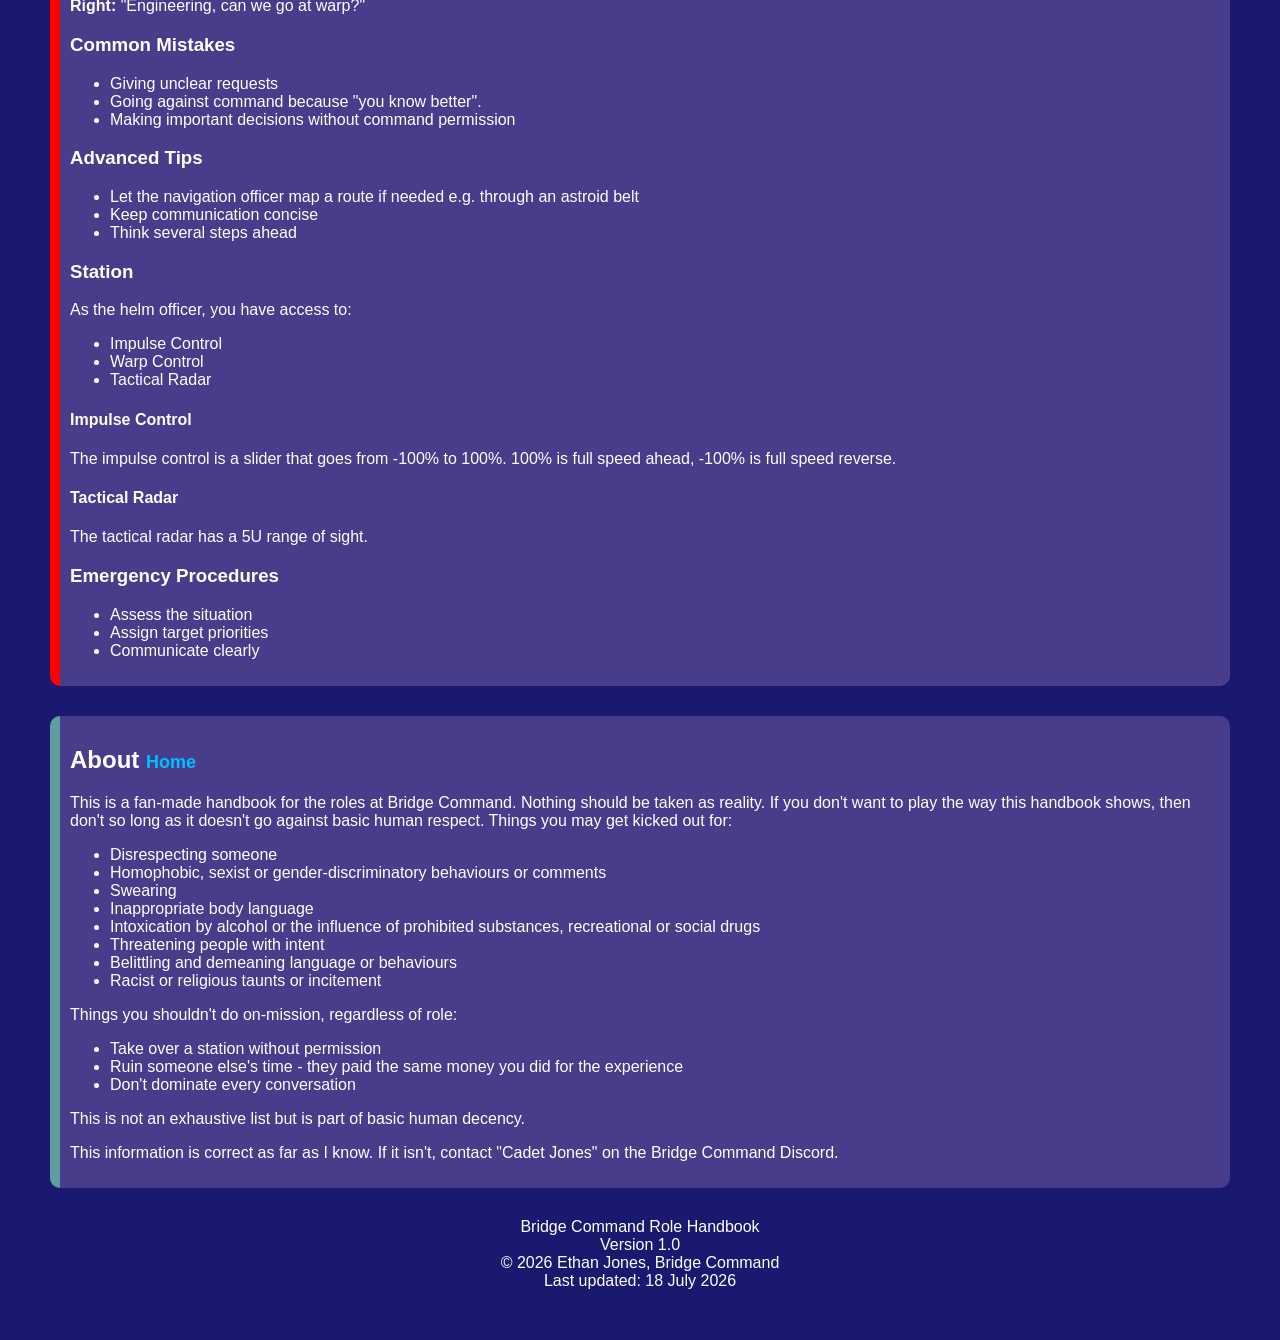
==== commit ac54ce06: "Refactor navigation structure in index.html" ====
--- a/index.html
+++ b/index.html
@@ -13,28 +13,30 @@
 	<header id="home">
 		<h1>Role Handbook</h1>
 	</header>
-	<nav class="general">
-		<a href="#home">Home</a>
-		<a href="#about">About</a>
-	</nav>
-	<nav class="roles">
-		<a href="#captain">Captain</a>
-		<a href="#firstofficer">First Officer</a>
-		<a href="#helm">Helm</a>
-		<a href="#navigation">Navigation</a>
-		<a href="#comms">Comms</a>
-		<a href="#chiefengineer">Chief Engineer</a>
-		<a href="#manualengineer">Manual Engineer</a>
-		<a href="#shuttleengineer">Shuttle Engineer</a>
-		<a href="#shuttlehelm">Shuttle Helm</a>
-		<a href="#shuttlegeneralist">Shuttle Generalist</a>
-		<a href="#dock&drones">Dock & Drone</a>
-		<a href="#radar">Radar</a>
-		<a href="#beams">Weapons (Beams)</a>
-		<a href="#missiles">Weapons (Missiles)</a>
-	</nav>
-
-	<section id="captain">
+	<div class="nav">
+		<nav class="general">
+			<a href="#home">Home</a>
+			<a href="#about">About</a>
+		</nav>
+		<nav class="roles">
+			<a href="#captain">Captain</a>
+			<a href="#firstofficer">First Officer</a>
+			<a href="#helm">Helm</a>
+			<a href="#navigation">Navigation</a>
+			<a href="#comms">Comms</a>
+			<a href="#chiefengineer">Chief Engineer</a>
+			<a href="#manualengineer">Manual Engineer</a>
+			<a href="#shuttleengineer">Shuttle Engineer</a>
+			<a href="#shuttlehelm">Shuttle Helm</a>
+			<a href="#shuttlegeneralist">Shuttle Generalist</a>
+			<a href="#dock&drones">Dock & Drone</a>
+			<a href="#radar">Radar</a>
+			<a href="#beams">Weapons (Beams)</a>
+			<a href="#missiles">Weapons (Missiles)</a>
+		</nav>
+	</div>
+
+	<section id="captain" class="command">
 		<h2>Captain <img src="images/captain.png" class="role-icon"> <a href="#home" class="home-button">Home</a></h2>
 		<h3>Main Role</h3>
 		<p>The captain is the role with the highest say on the ship. However, this does not mean they have absolute power - that is what the detention bay is for. The captain should:</p>
@@ -118,7 +120,7 @@
 		</ul>
 	</section>
 
-	<section id="firstofficer">
+	<section id="firstofficer" class="command">
 		<h2>First Officer (XO) <img src="images/first-officer.png" class="role-icon"> <a href="#home" class="home-button">Home</a></h2>
 		<h3>Main Role</h3>
 		<p>The first officer is the role with the second highest say on the ship. The first officer should:</p>
@@ -174,7 +176,76 @@
 		<h3>Station</h3>
 		<p>As the fist officer, you do not have a designated station. However, on the shuttle, you may be in charge of shuttle comms to the main ship and flight controller.</p>
 	</section>
-	<section id="about">
+
+	<section id="helm" class="operations">
+		<h2>Helm <img src="images/helm.png" class="role-icon"> <a href="#home" class="home-button">Home</a></h2>
+		<h3>Main Role</h3>
+		<p>The helm officer is the person driving the ship. The helm officer should:</p>
+		<ol>
+			<li>Listen to the captain</li>
+			<li>Listen to the engineers</li>
+			<li>Understand target priority</li>
+			<li>Follow waypoints</li>
+			<li>Avoid crashing</li>
+		</ol>
+		<p>The helm officer should <strong>not</strong>:</p>
+		<ol>
+			<li>Take over a station without permission</li>
+			<li>Ruin someone else's time - they paid the same money you did for the experience</li>
+			<li>Don't dominate every conversation</li>
+		</ol>
+		<h3>Crew Subteam</h3>
+		<p>The helm officer is part of the <strong>operations</strong> subteam.</p>
+		<p>It is here that intent becomes action. The ship closes distance, avoids danger, brings weapons to bear, shields itself from harm, and applies force where it will matter most.</p>
+		<h3>Location</h3>
+		<h4>Havock</h4>
+		<p>On the Havock, the helm officer sits at the front of the bridge. The captain officer is behind them, the main screen in front.</p>
+		<h4>Takanami</h4>
+		<p>On the Takanami, the helm officer sits at the front of the bridge. The captain officer is behind them, the main screen in front.</p>
+		<h3>Skills Required</h3>
+		<ul>
+			<li>Quick reaction</li>
+			<li>Communication</li>
+			<li>Remaining calm under pressure</li>
+			<li>Understanding other stations</li>
+		</ul>
+		<h3>Callouts</h3>
+		<p><strong>Wrong: </strong>"Place a waypoint."</p>
+		<p><strong>Right: </strong>"Navigation, can I have a waypoint for the station?"</p>
+		<p><strong>Wrong: </strong>"Warping."</p>
+		<p><strong>Right: </strong>"Engineering, can we go at warp?"</p>
+		<h3>Common Mistakes</h3>
+		<ul>
+			<li>Giving unclear requests</li>
+			<li>Going against command because "you know better".</li>
+			<li>Making important decisions without command permission</li>
+		</ul>
+		<h3>Advanced Tips</h3>
+		<ul>
+			<li>Let the navigation officer map a route if needed e.g. through an astroid belt</li>
+			<li>Keep communication concise</li>
+			<li>Think several steps ahead</li>
+		</ul>
+		<h3>Station</h3>
+		<p>As the helm officer, you have access to:</p>
+		<ul>
+			<li>Impulse Control</li>
+			<li>Warp Control</li>
+			<li>Tactical Radar</li>
+		</ul>
+		<h4>Impulse Control</h4>
+		<p>The impulse control is a slider that goes from -100% to 100%. 100% is full speed ahead, -100% is full speed reverse.</p>
+		<h4>Tactical Radar</h4>
+		<p>The tactical radar has a 5U range of sight.</p>
+		<h3>Emergency Procedures</h3>
+		<ul>
+			<li>Assess the situation</li>
+			<li>Assign target priorities</li>
+			<li>Communicate clearly</li>
+		</ul>
+	</section>
+
+	<section id="about" class="about">
 		<h2>About <a href="#home" class="home-button">Home</a></h2>
 		<p>This is a fan-made handbook for the roles at Bridge Command. Nothing should be taken as reality. If you don't want to play the way this handbook shows, then don't so long as it doesn't go against basic human respect. Things you may get kicked out for:</p>
 		<ul>
@@ -187,10 +258,19 @@
 			<li>Belittling and demeaning language or behaviours</li>
 			<li>Racist or religious taunts or incitement</li>
 		</ul>
+		<p>Things you shouldn't do on-mission, regardless of role:
+			<ul>
+				<li>Take over a station without permission</li>
+				<li>Ruin someone else's time - they paid the same money you did for the experience</li>
+				<li>Don't dominate every conversation</li>
+			</ul>
 		<p>This is not an exhaustive list but is part of basic human decency.</p>
 		<p>This information is correct as far as I know. If it isn't, contact "Cadet Jones" on the Bridge Command Discord.</p>
 	</section>
 
+	<footer>Bridge Command Role Handbook</footer>
+	<footer>Version 1.0</footer>
 	<footer>© 2026 Ethan Jones, Bridge Command</footer>
+	<footer>Last updated: 18 July 2026</footer>
 </body>
 </html>
--- a/style.css
+++ b/style.css
@@ -4,6 +4,14 @@
 	--header: steelblue;
 	--link: deepskyblue;
 	--link-hover: cyan;
+	--card: darkslateblue;
+	--nav: cornflowerblue;
+
+	--command: gray;
+	--operations: red;
+	--science: blue;
+	--engineering: gold;
+	--about: cadetblue;
 }
 
 body {
@@ -41,11 +49,16 @@
 	outline-offset: 4px;
 }
 
+.nav {
+	border: 5px solid var(--nav);
+}
+
 nav {
 	display: grid;
 	gap: 10px;
 	justify-content: center;
 	padding: 20px;
+	background-color: var(--card);
 }
 
 nav.roles {
@@ -53,7 +66,10 @@
 }
 
 nav.general {
-	grid-template-columns: repeat(2, minmax(100px, 1fr));
+	grid-template-columns: repeat(2, auto);
+	justify-content: center;
+	gap: 20px;
+	padding: 20px;
 }
 
 @media (max-width: 900px) {
@@ -83,3 +99,35 @@
 	width: auto;
 	vertical-align: middle;
 }
+
+.command {
+	border-left: 10px solid var(--command);
+	padding: 10px;
+}
+
+.operations {
+	border-left: 10px solid var(--operations);
+	padding: 10px;
+}
+
+.science {
+	border-left: 10px solid var(--science);
+	padding: 10px;
+}
+
+.engineering {
+	border-left: 10px solid var(--engineering);
+	padding: 10px;
+}
+
+.about {
+	border-left: 10px solid var(--about);
+	padding: 10px;
+}
+
+section {
+	background-color: var(--card);
+	padding: 25px;
+	margin: 30px 0;
+	border-radius: 10px;
+}
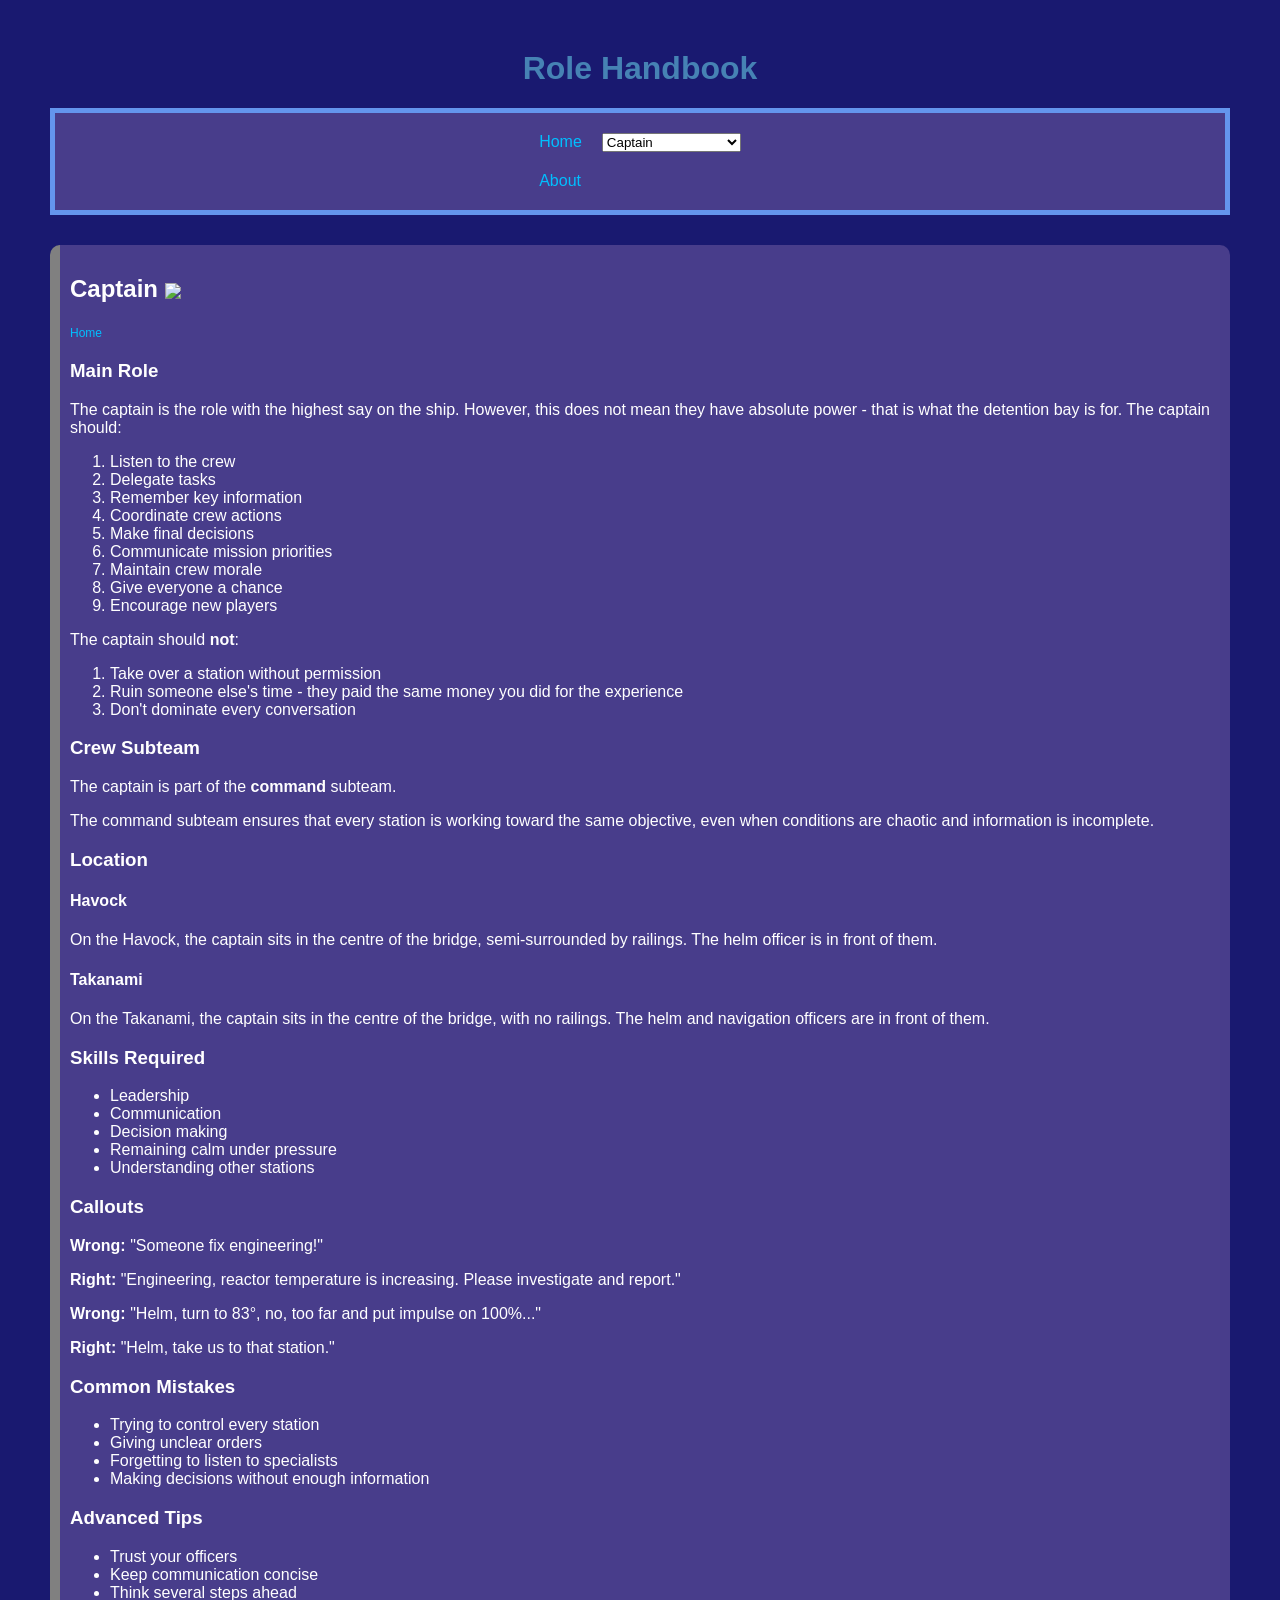
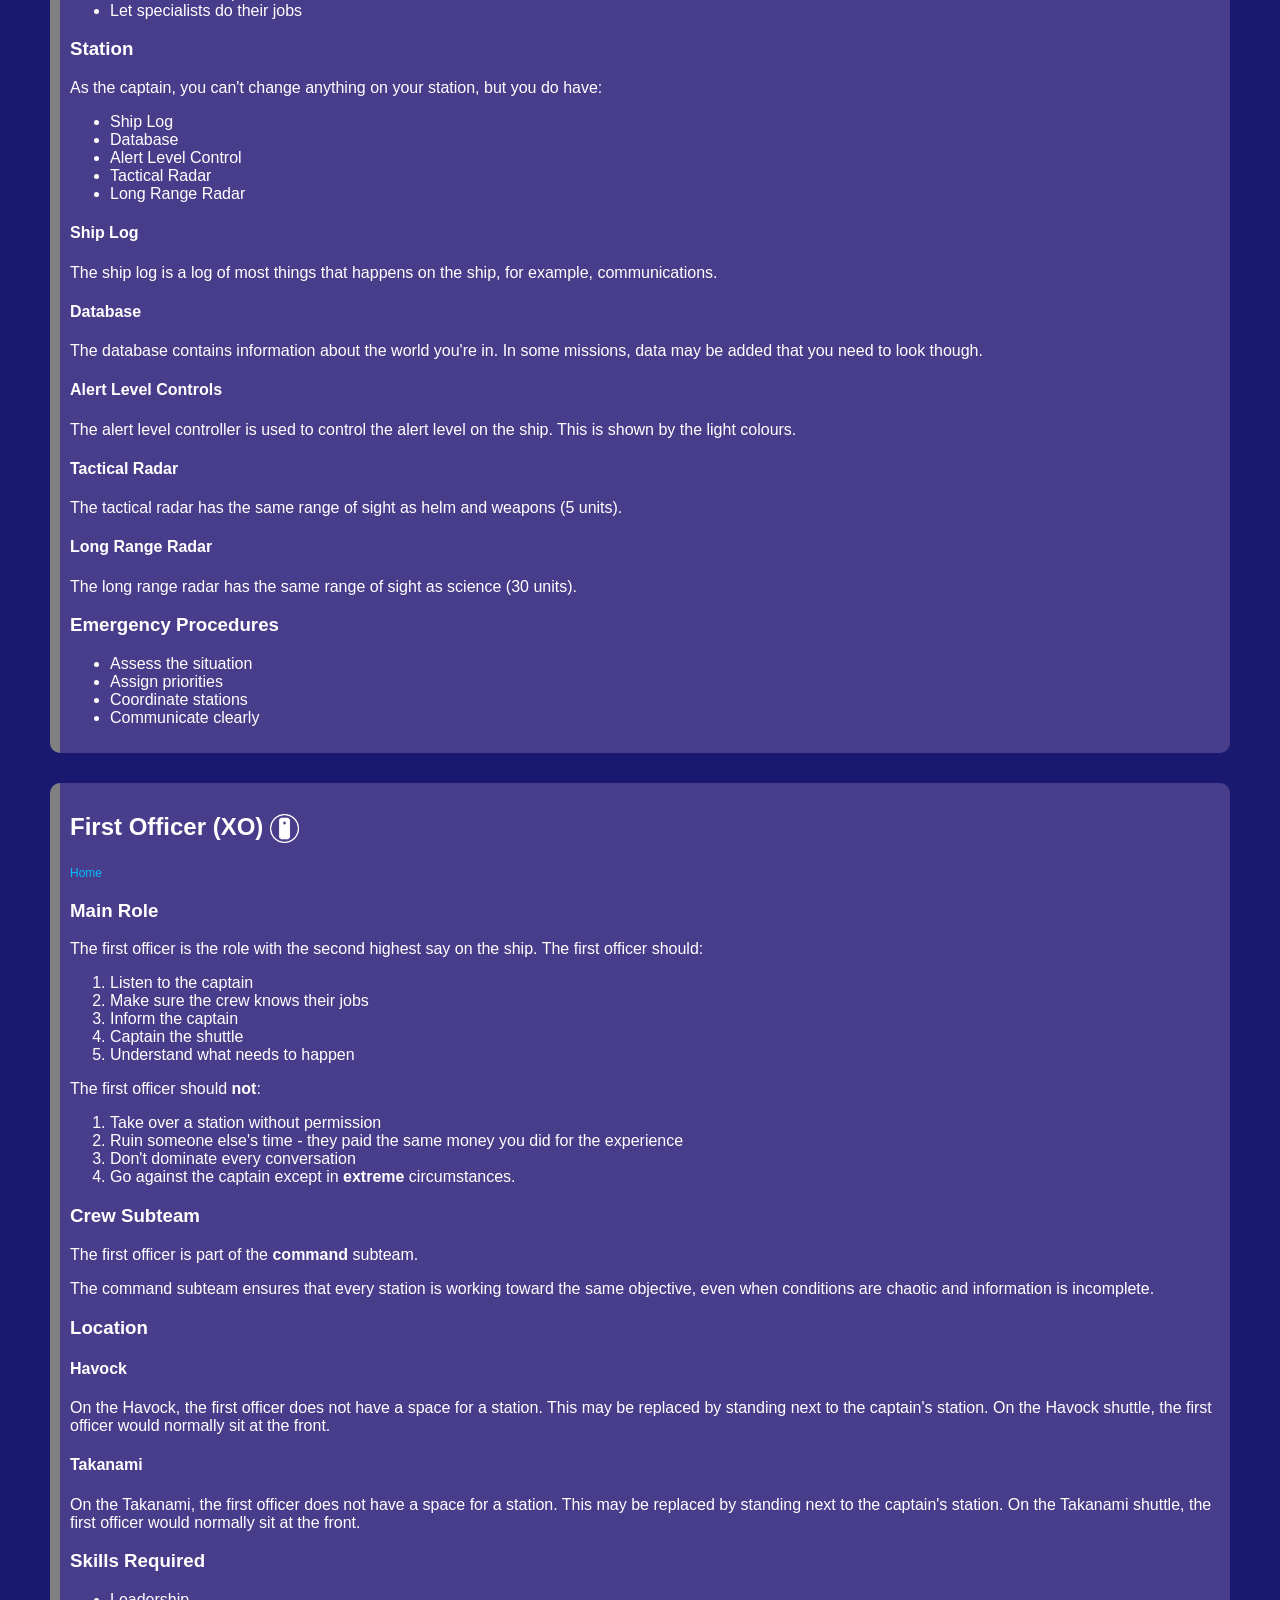
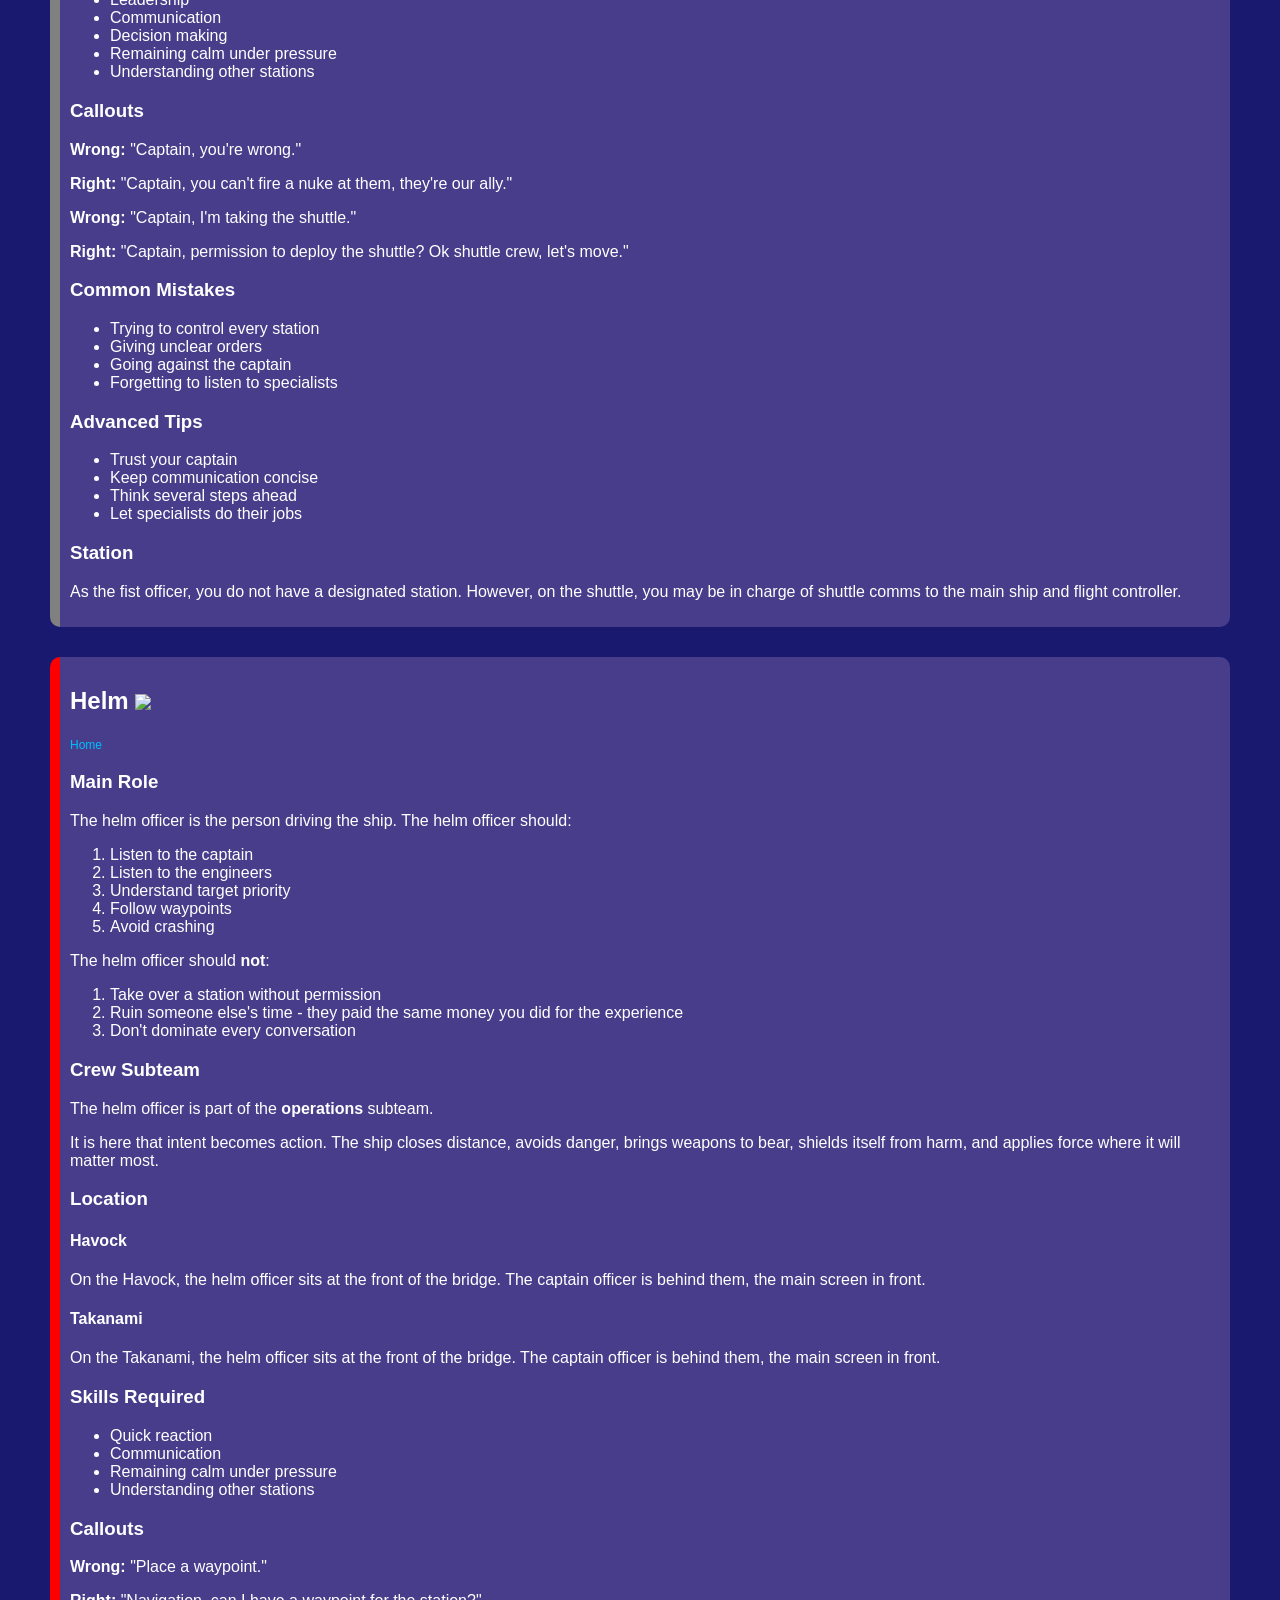
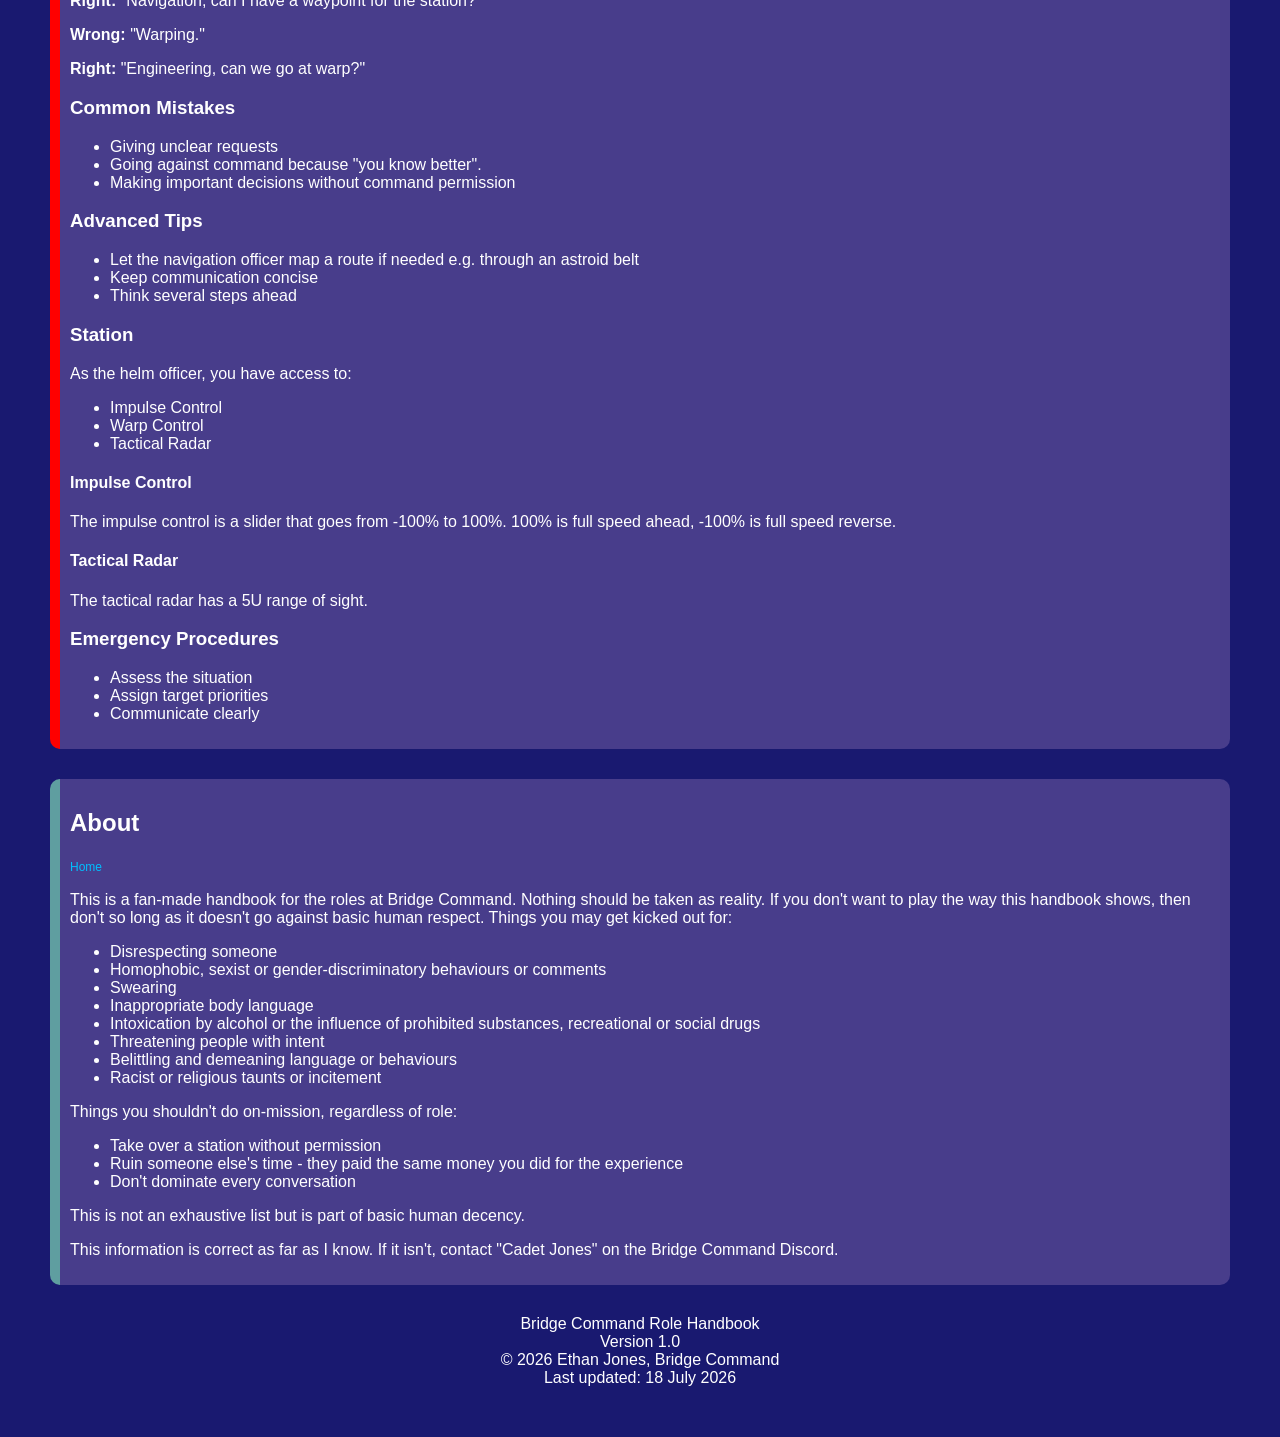
==== commit 14686bb6: "Replace role navigation links with dropdown Replaced role links with a dropdown menu for better navi" ====
--- a/index.html
+++ b/index.html
@@ -2,6 +2,7 @@
 <html lang="en">
 <head>
 	<link rel="stylesheet" href="style.css">
+	<script src="script.js" defer></script>
 	<meta charset="UTF-8">
 	<meta name="viewport" content="width=device-width, initial-scale=1.0">
 	<link href="https://fonts.googleapis.com/css2?family=Exo+2&display=swap">
@@ -16,28 +17,29 @@
 	<div class="nav">
 		<nav class="general">
 			<a href="#home">Home</a>
+			<select class="role-dropdown">
+					<option value="#captain">Captain</option>
+					<option value="#firstofficer">First Officer</option>
+					<option value="#helm">Helm</option>
+					<option value="#navigation">Navigation</option>
+					<option value="#comms">Comms</option>
+					<option value="#chiefengineer">Chief Engineer</option>
+					<option value="#manualengineer">Manual Engineer</option>
+					<option value="#shuttleengineer">Shuttle Engineer</option>
+					<option value="#shuttlehelm">Shuttle Helm</option>
+					<option value="#shuttlegeneralist">Shuttle Generalist</option>
+					<option value="#dd">Dock & Drone</option>
+					<option value="#radar">Radar</option>
+					<option value="#beams">Weapons (Beams)</option>
+					<option value="#missiles">Weapons (Missiles)</option>
+			</select>
 			<a href="#about">About</a>
 		</nav>
-		<nav class="roles">
-			<a href="#captain">Captain</a>
-			<a href="#firstofficer">First Officer</a>
-			<a href="#helm">Helm</a>
-			<a href="#navigation">Navigation</a>
-			<a href="#comms">Comms</a>
-			<a href="#chiefengineer">Chief Engineer</a>
-			<a href="#manualengineer">Manual Engineer</a>
-			<a href="#shuttleengineer">Shuttle Engineer</a>
-			<a href="#shuttlehelm">Shuttle Helm</a>
-			<a href="#shuttlegeneralist">Shuttle Generalist</a>
-			<a href="#dock&drones">Dock & Drone</a>
-			<a href="#radar">Radar</a>
-			<a href="#beams">Weapons (Beams)</a>
-			<a href="#missiles">Weapons (Missiles)</a>
-		</nav>
 	</div>
 
 	<section id="captain" class="command">
-		<h2>Captain <img src="images/captain.png" class="role-icon"> <a href="#home" class="home-button">Home</a></h2>
+		<h2>Captain <img src="images/captain.png" class="role-icon"></h2>
+		<a href="#home" class="home-button">Home</a>
 		<h3>Main Role</h3>
 		<p>The captain is the role with the highest say on the ship. However, this does not mean they have absolute power - that is what the detention bay is for. The captain should:</p>
 		<ol>
@@ -121,7 +123,8 @@
 	</section>
 
 	<section id="firstofficer" class="command">
-		<h2>First Officer (XO) <img src="images/first-officer.png" class="role-icon"> <a href="#home" class="home-button">Home</a></h2>
+		<h2>First Officer (XO) <img src="images/first-officer.png" class="role-icon"></h2>
+		<a href="#home" class="home-button">Home</a>
 		<h3>Main Role</h3>
 		<p>The first officer is the role with the second highest say on the ship. The first officer should:</p>
 		<ol>
@@ -176,9 +179,9 @@
 		<h3>Station</h3>
 		<p>As the fist officer, you do not have a designated station. However, on the shuttle, you may be in charge of shuttle comms to the main ship and flight controller.</p>
 	</section>
-
 	<section id="helm" class="operations">
-		<h2>Helm <img src="images/helm.png" class="role-icon"> <a href="#home" class="home-button">Home</a></h2>
+		<h2>Helm <img src="images/helm.png" class="role-icon"></h2>
+		<a href="#home" class="home-button">Home</a>
 		<h3>Main Role</h3>
 		<p>The helm officer is the person driving the ship. The helm officer should:</p>
 		<ol>
@@ -244,9 +247,9 @@
 			<li>Communicate clearly</li>
 		</ul>
 	</section>
-
 	<section id="about" class="about">
-		<h2>About <a href="#home" class="home-button">Home</a></h2>
+		<h2>About</h2>
+		<a href="#home" class="home-button">Home</a>
 		<p>This is a fan-made handbook for the roles at Bridge Command. Nothing should be taken as reality. If you don't want to play the way this handbook shows, then don't so long as it doesn't go against basic human respect. Things you may get kicked out for:</p>
 		<ul>
 			<li>Disrespecting someone</li>
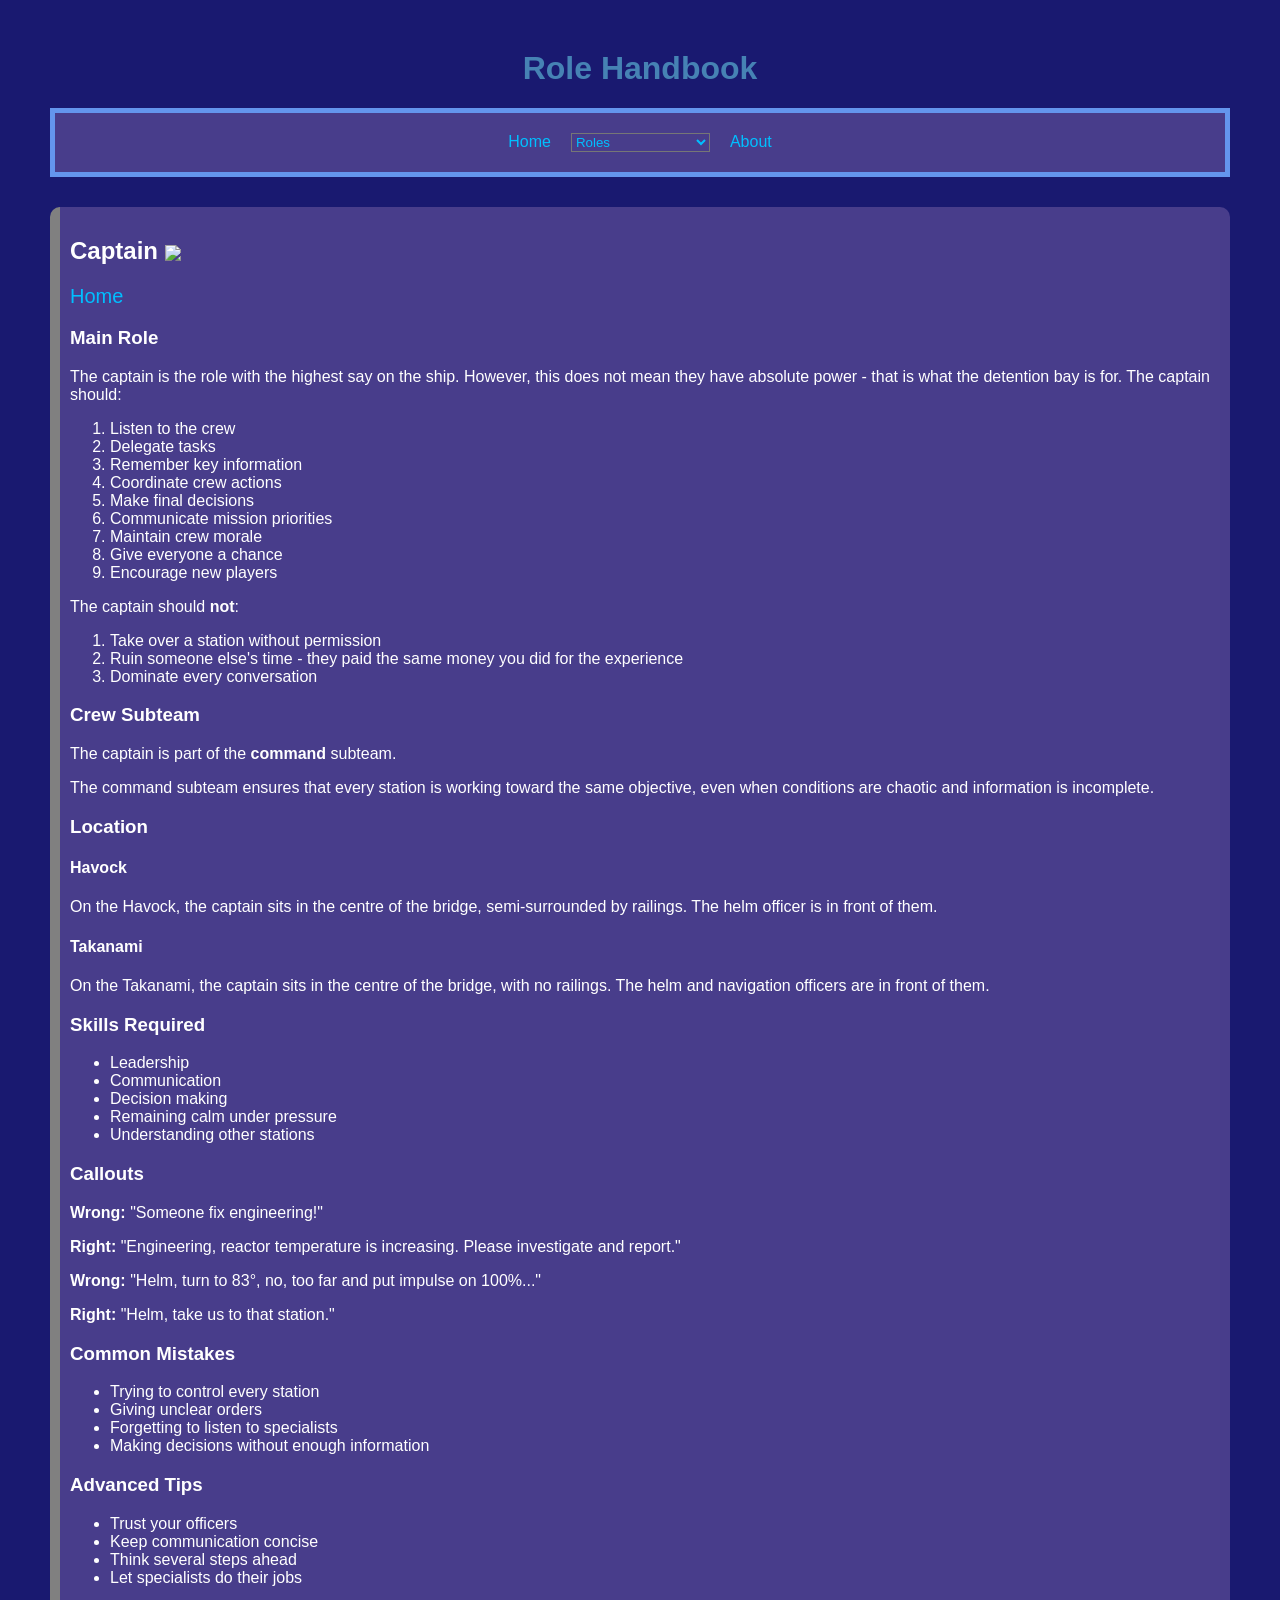
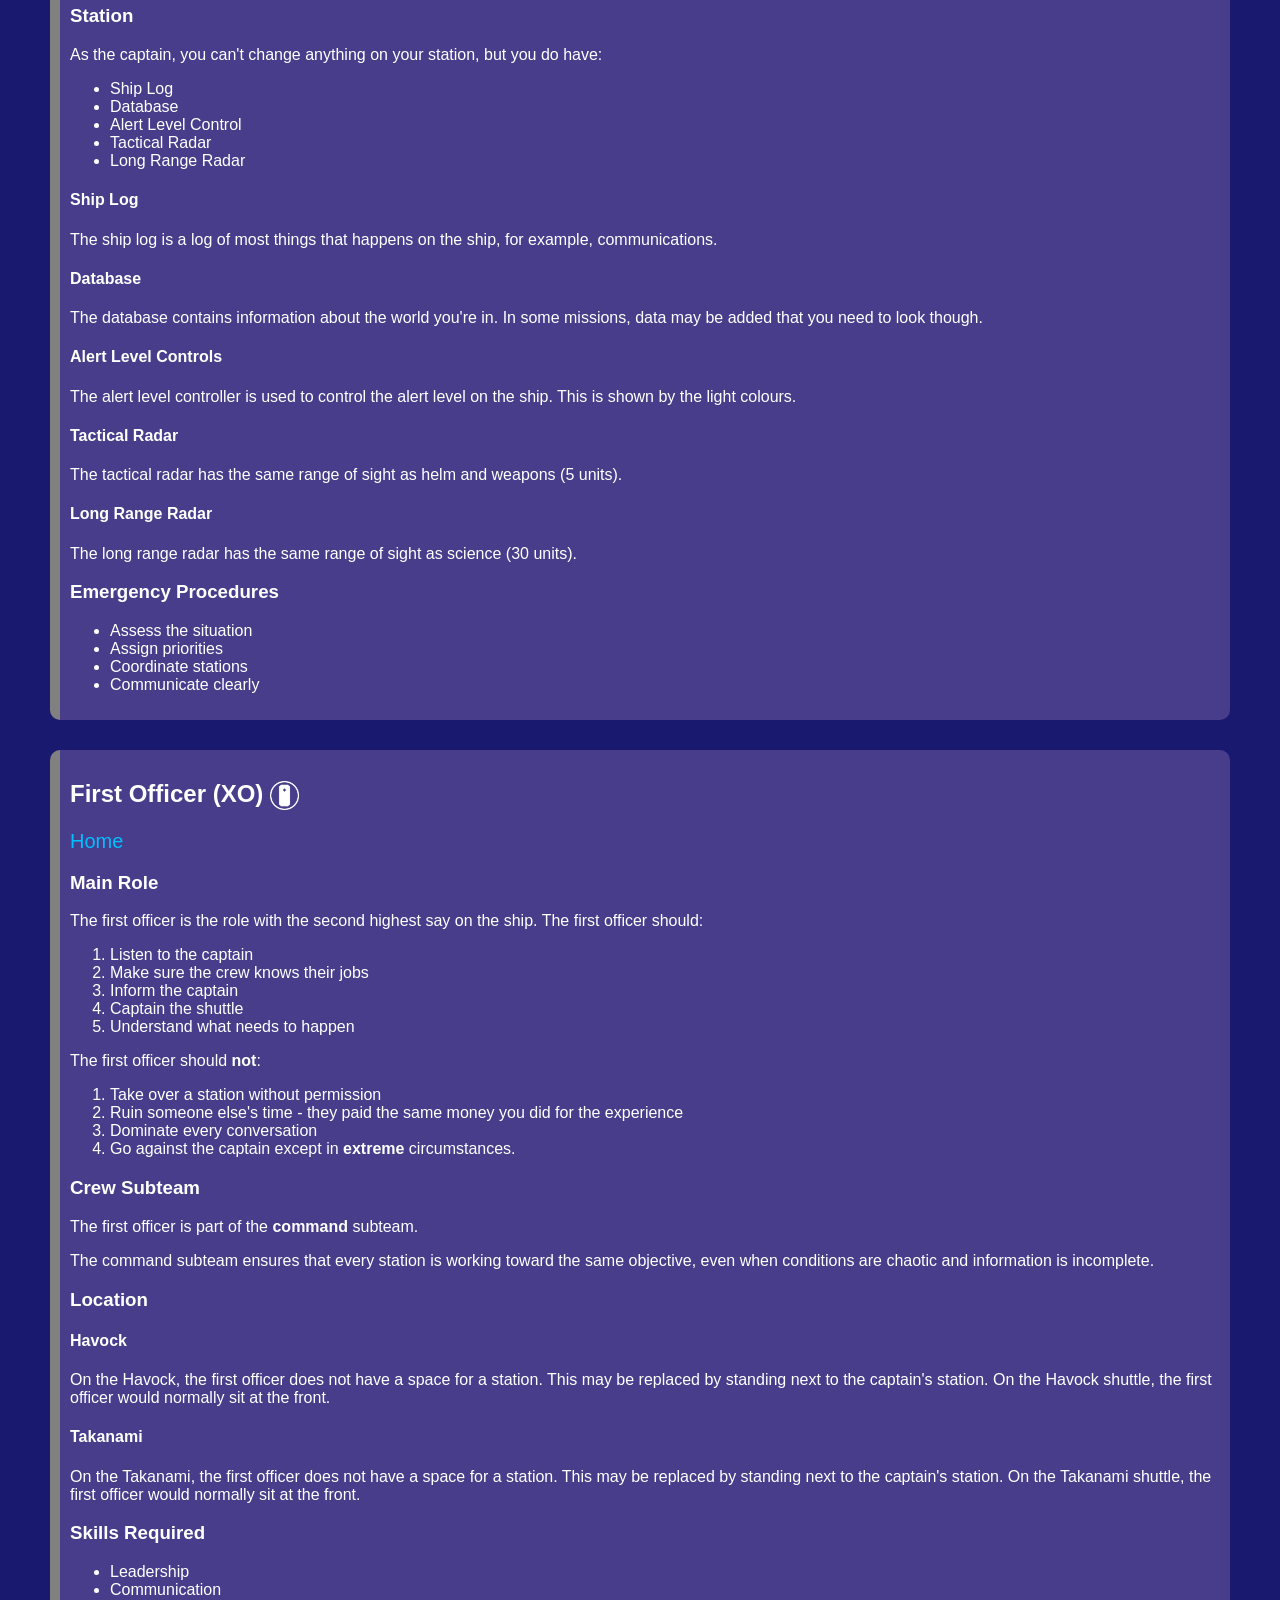
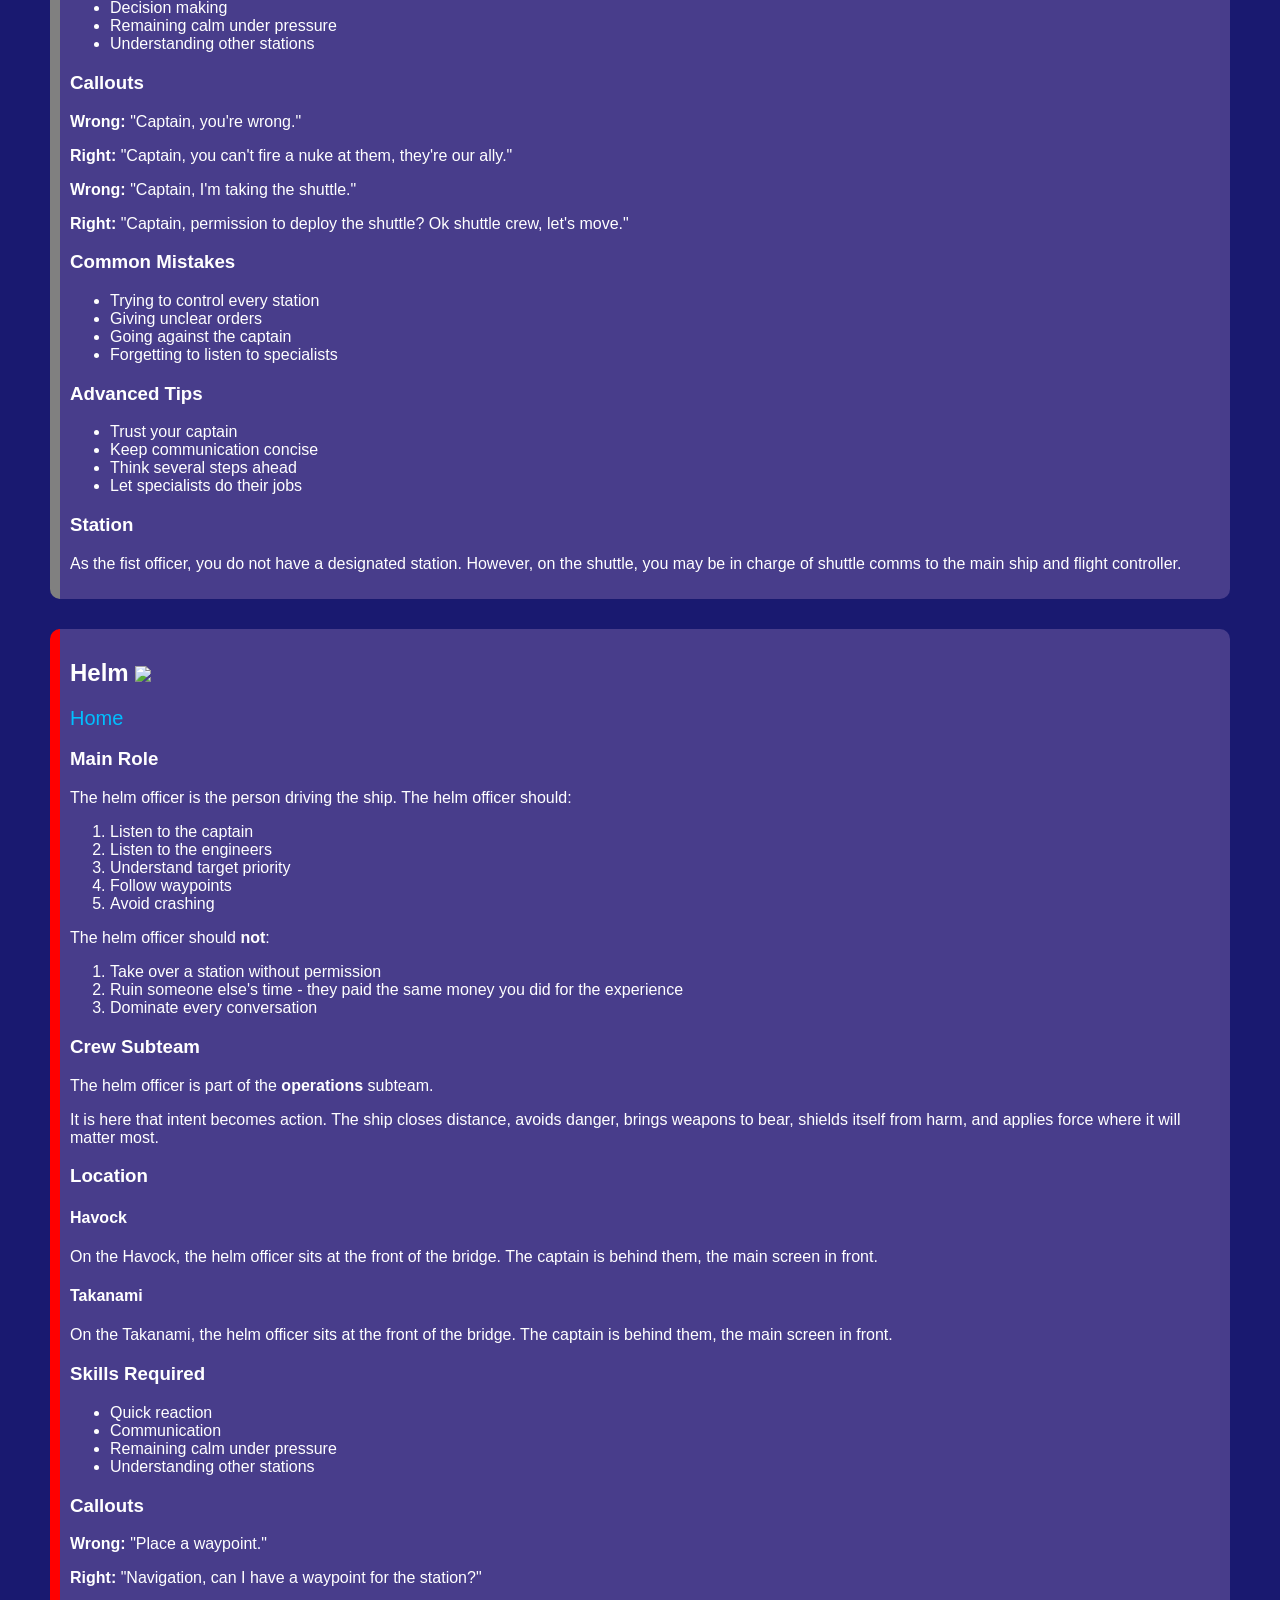
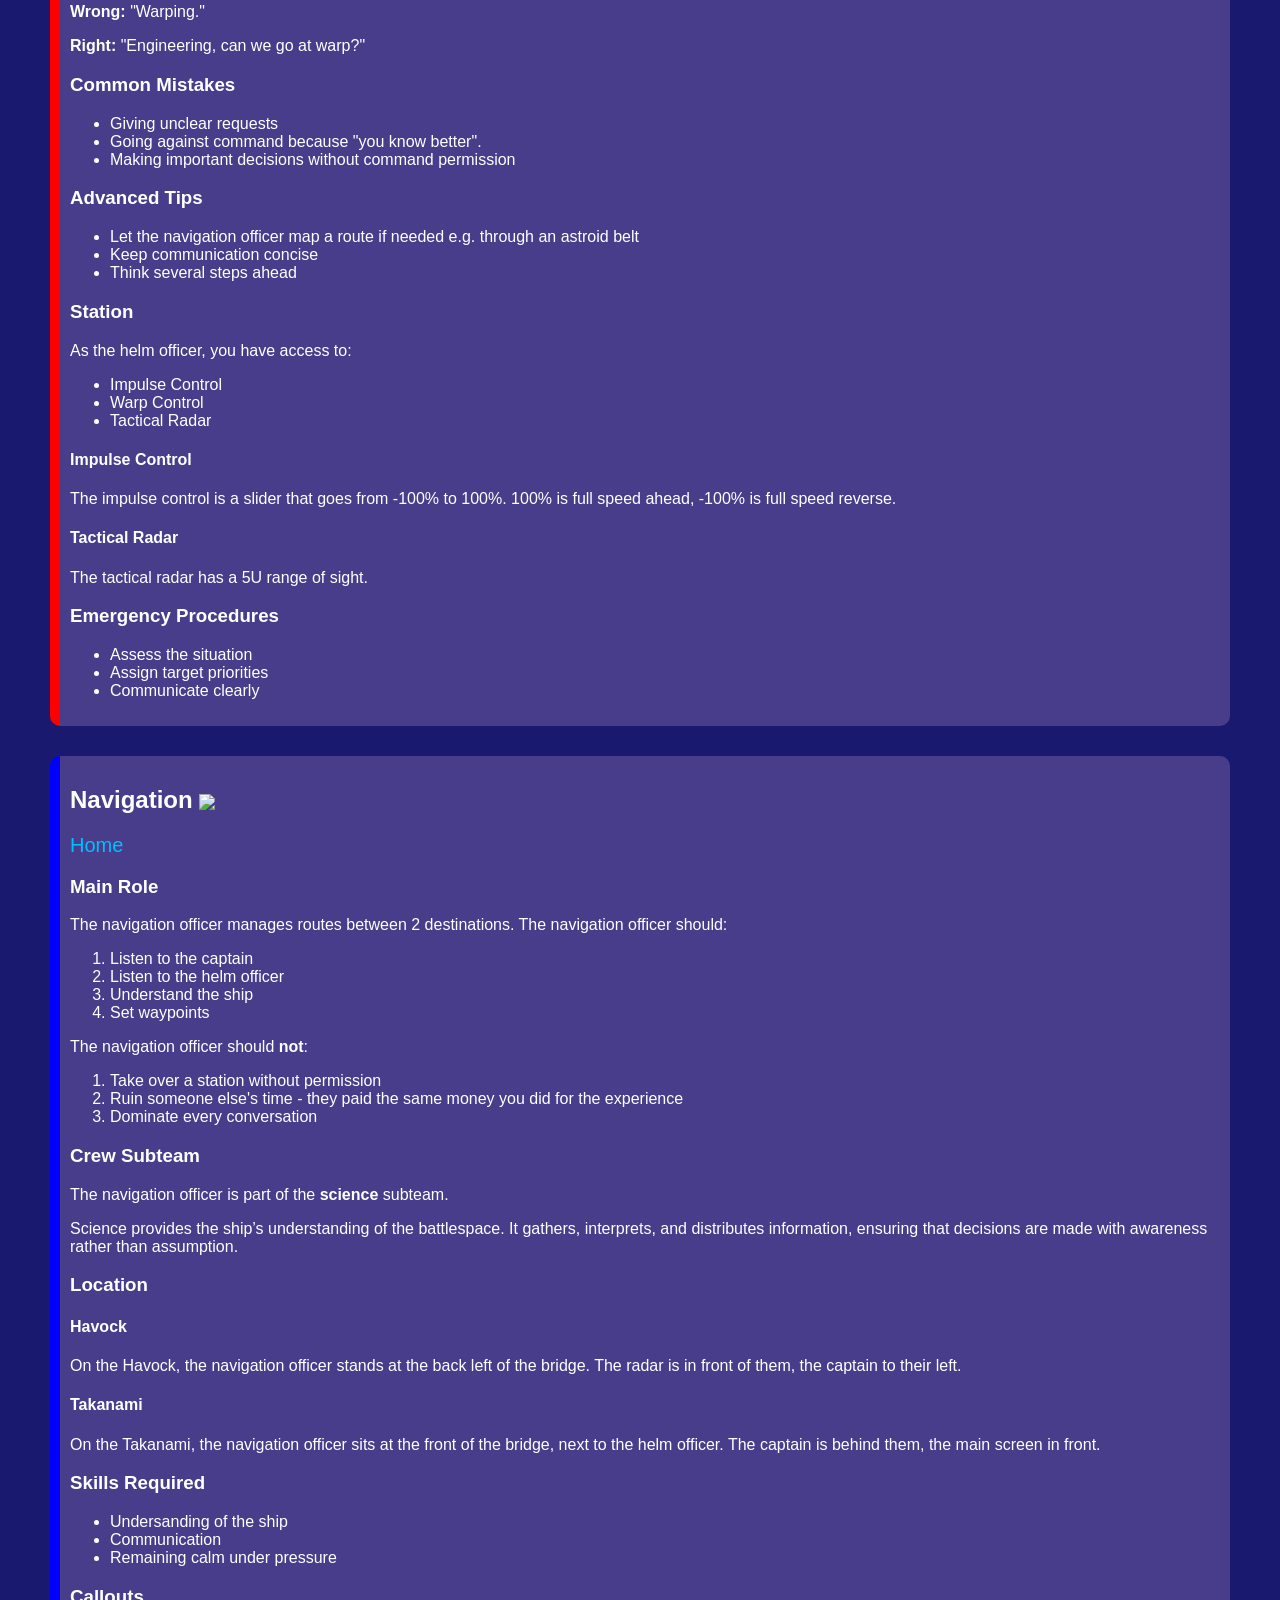
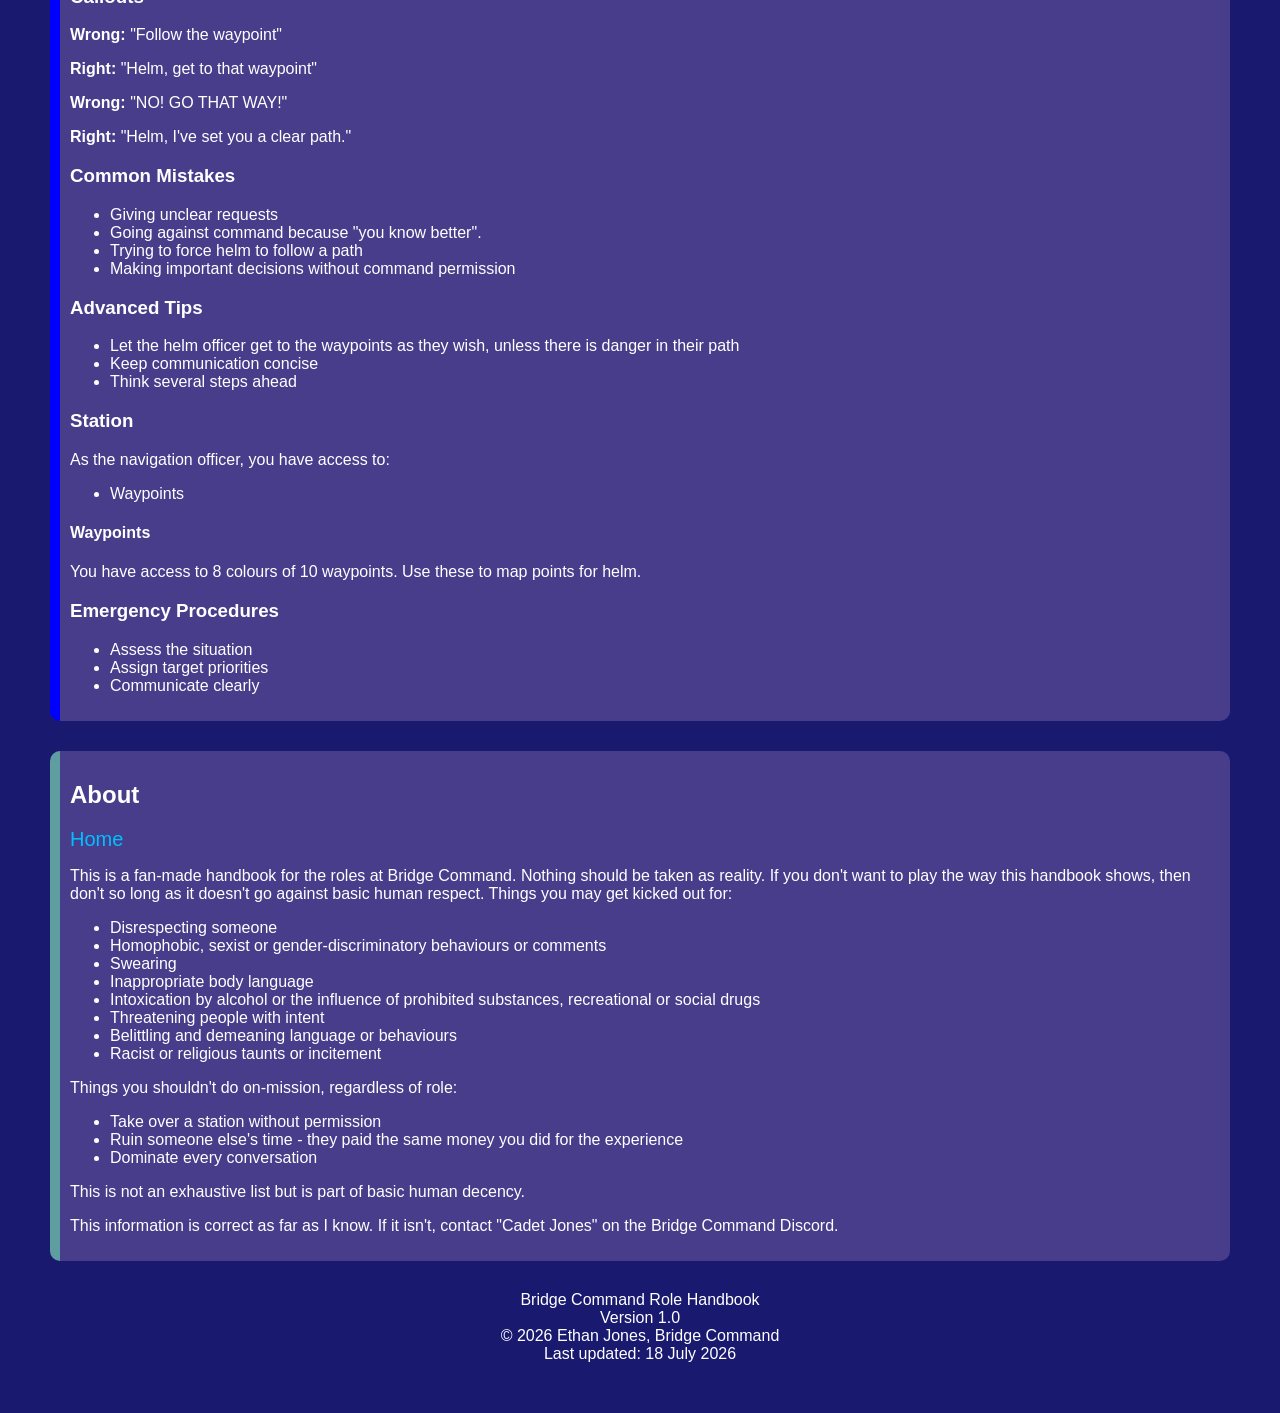
==== commit 2bd1104b: "Update index.html" ====
--- a/index.html
+++ b/index.html
@@ -17,21 +17,22 @@
 	<div class="nav">
 		<nav class="general">
 			<a href="#home">Home</a>
-			<select class="role-dropdown">
-					<option value="#captain">Captain</option>
-					<option value="#firstofficer">First Officer</option>
-					<option value="#helm">Helm</option>
-					<option value="#navigation">Navigation</option>
-					<option value="#comms">Comms</option>
-					<option value="#chiefengineer">Chief Engineer</option>
-					<option value="#manualengineer">Manual Engineer</option>
-					<option value="#shuttleengineer">Shuttle Engineer</option>
-					<option value="#shuttlehelm">Shuttle Helm</option>
-					<option value="#shuttlegeneralist">Shuttle Generalist</option>
-					<option value="#dd">Dock & Drone</option>
-					<option value="#radar">Radar</option>
-					<option value="#beams">Weapons (Beams)</option>
-					<option value="#missiles">Weapons (Missiles)</option>
+			<select id="role-dropdown" class="role-dropdown">
+					<option value="">Roles</option>
+					<option value="captain">Captain</option>
+					<option value="firstofficer">First Officer</option>
+					<option value="helm">Helm</option>
+					<option value="navigation">Navigation</option>
+					<option value="comms">Comms</option>
+					<option value="chiefengineer">Chief Engineer</option>
+					<option value="manualengineer">Manual Engineer</option>
+					<option value="shuttleengineer">Shuttle Engineer</option>
+					<option value="shuttlehelm">Shuttle Helm</option>
+					<option value="shuttlegeneralist">Shuttle Generalist</option>
+					<option value="dd">Dock & Drone</option>
+					<option value="radar">Radar</option>
+					<option value="beams">Weapons (Beams)</option>
+					<option value="missiles">Weapons (Missiles)</option>
 			</select>
 			<a href="#about">About</a>
 		</nav>
@@ -57,7 +58,7 @@
 		<ol>
 			<li>Take over a station without permission</li>
 			<li>Ruin someone else's time - they paid the same money you did for the experience</li>
-			<li>Don't dominate every conversation</li>
+			<li>Dominate every conversation</li>
 		</ol>
 		<h3>Crew Subteam</h3>
 		<p>The captain is part of the <strong>command</strong> subteam.</p>
@@ -138,7 +139,7 @@
 		<ol>
 			<li>Take over a station without permission</li>
 			<li>Ruin someone else's time - they paid the same money you did for the experience</li>
-			<li>Don't dominate every conversation</li>
+			<li>Dominate every conversation</li>
 			<li>Go against the captain except in <strong>extreme</strong> circumstances.</li>
 		</ol>
 		<h3>Crew Subteam</h3>
@@ -179,6 +180,7 @@
 		<h3>Station</h3>
 		<p>As the fist officer, you do not have a designated station. However, on the shuttle, you may be in charge of shuttle comms to the main ship and flight controller.</p>
 	</section>
+
 	<section id="helm" class="operations">
 		<h2>Helm <img src="images/helm.png" class="role-icon"></h2>
 		<a href="#home" class="home-button">Home</a>
@@ -195,16 +197,16 @@
 		<ol>
 			<li>Take over a station without permission</li>
 			<li>Ruin someone else's time - they paid the same money you did for the experience</li>
-			<li>Don't dominate every conversation</li>
+			<li>Dominate every conversation</li>
 		</ol>
 		<h3>Crew Subteam</h3>
 		<p>The helm officer is part of the <strong>operations</strong> subteam.</p>
 		<p>It is here that intent becomes action. The ship closes distance, avoids danger, brings weapons to bear, shields itself from harm, and applies force where it will matter most.</p>
 		<h3>Location</h3>
 		<h4>Havock</h4>
-		<p>On the Havock, the helm officer sits at the front of the bridge. The captain officer is behind them, the main screen in front.</p>
+		<p>On the Havock, the helm officer sits at the front of the bridge. The captain is behind them, the main screen in front.</p>
 		<h4>Takanami</h4>
-		<p>On the Takanami, the helm officer sits at the front of the bridge. The captain officer is behind them, the main screen in front.</p>
+		<p>On the Takanami, the helm officer sits at the front of the bridge. The captain is behind them, the main screen in front.</p>
 		<h3>Skills Required</h3>
 		<ul>
 			<li>Quick reaction</li>
@@ -247,6 +249,71 @@
 			<li>Communicate clearly</li>
 		</ul>
 	</section>
+
+	<section id="navigation" class="science">
+		<h2>Navigation <img src="images/navigation.png" class="role-icon"></h2>
+		<a href="#home" class="home-button">Home</a>
+		<h3>Main Role</h3>
+		<p>The navigation officer manages routes between 2 destinations. The navigation officer should:</p>
+		<ol>
+			<li>Listen to the captain</li>
+			<li>Listen to the helm officer</li>
+			<li>Understand the ship</li>
+			<li>Set waypoints</li>
+		</ol>
+		<p>The navigation officer should <strong>not</strong>:</p>
+		<ol>
+			<li>Take over a station without permission</li>
+			<li>Ruin someone else's time - they paid the same money you did for the experience</li>
+			<li>Dominate every conversation</li>
+		</ol>
+		<h3>Crew Subteam</h3>
+		<p>The navigation officer is part of the <strong>science</strong> subteam.</p>
+		<p>Science provides the ship’s understanding of the battlespace. It gathers, interprets, and distributes information, ensuring that decisions are made with awareness rather than assumption.</p>
+		<h3>Location</h3>
+		<h4>Havock</h4>
+		<p>On the Havock, the navigation officer stands at the back left of the bridge. The radar is in front of them, the captain to their left.</p>
+		<h4>Takanami</h4>
+		<p>On the Takanami, the navigation officer sits at the front of the bridge, next to the helm officer. The captain is behind them, the main screen in front.</p>
+		<h3>Skills Required</h3>
+		<ul>
+			<li>Undersanding of the ship</li>
+			<li>Communication</li>
+			<li>Remaining calm under pressure</li>
+		</ul>
+		<h3>Callouts</h3>
+		<p><strong>Wrong: </strong>"Follow the waypoint"</p>
+		<p><strong>Right: </strong>"Helm, get to that waypoint"</p>
+		<p><strong>Wrong: </strong>"NO! GO THAT WAY!"</p>
+		<p><strong>Right: </strong>"Helm, I've set you a clear path."</p>
+		<h3>Common Mistakes</h3>
+		<ul>
+			<li>Giving unclear requests</li>
+			<li>Going against command because "you know better".</li>
+			<li>Trying to force helm to follow a path</li>
+			<li>Making important decisions without command permission</li>
+		</ul>
+		<h3>Advanced Tips</h3>
+		<ul>
+			<li>Let the helm officer get to the waypoints as they wish, unless there is danger in their path</li>
+			<li>Keep communication concise</li>
+			<li>Think several steps ahead</li>
+		</ul>
+		<h3>Station</h3>
+		<p>As the navigation officer, you have access to:</p>
+		<ul>
+			<li>Waypoints</li>
+		</ul>
+		<h4>Waypoints</h4>
+		<p>You have access to 8 colours of 10 waypoints. Use these to map points for helm.</p>
+		<h3>Emergency Procedures</h3>
+		<ul>
+			<li>Assess the situation</li>
+			<li>Assign target priorities</li>
+			<li>Communicate clearly</li>
+		</ul>
+	</section>
+
 	<section id="about" class="about">
 		<h2>About</h2>
 		<a href="#home" class="home-button">Home</a>
@@ -265,7 +332,7 @@
 			<ul>
 				<li>Take over a station without permission</li>
 				<li>Ruin someone else's time - they paid the same money you did for the experience</li>
-				<li>Don't dominate every conversation</li>
+				<li>Dominate every conversation</li>
 			</ul>
 		<p>This is not an exhaustive list but is part of basic human decency.</p>
 		<p>This information is correct as far as I know. If it isn't, contact "Cadet Jones" on the Bridge Command Discord.</p>
--- a/style.css
+++ b/style.css
@@ -61,37 +61,27 @@
 	background-color: var(--card);
 }
 
-nav.roles {
-	grid-template-columns: repeat(7, minmax(100px, 1fr));
-}
-
 nav.general {
-	grid-template-columns: repeat(2, auto);
+	grid-template-columns: repeat(3, auto);
 	justify-content: center;
 	gap: 20px;
 	padding: 20px;
 }
 
 @media (max-width: 900px) {
-	nav.roles {
-		grid-template-columns: repeat(5, 1fr);
-	}
 	nav.general {
 		grid-template-columns: repeat(2, 1fr);
 	}
 }
 
 @media (max-width: 500px) {
-	nav.roles {
-		grid-template-columns: repeat(3, 1fr);
-	}
 	nav.general {
 		grid-template-columns: repeat(2, 1fr);
 	}
 }
 
 .home-button {
-	font-size: 0.75em;
+	font-size: 1.25em;
 }
 
 img.role-icon {
@@ -131,3 +121,8 @@
 	margin: 30px 0;
 	border-radius: 10px;
 }
+
+.role-dropdown {
+	background-color: var(--card);
+	color: var(--link);
+}
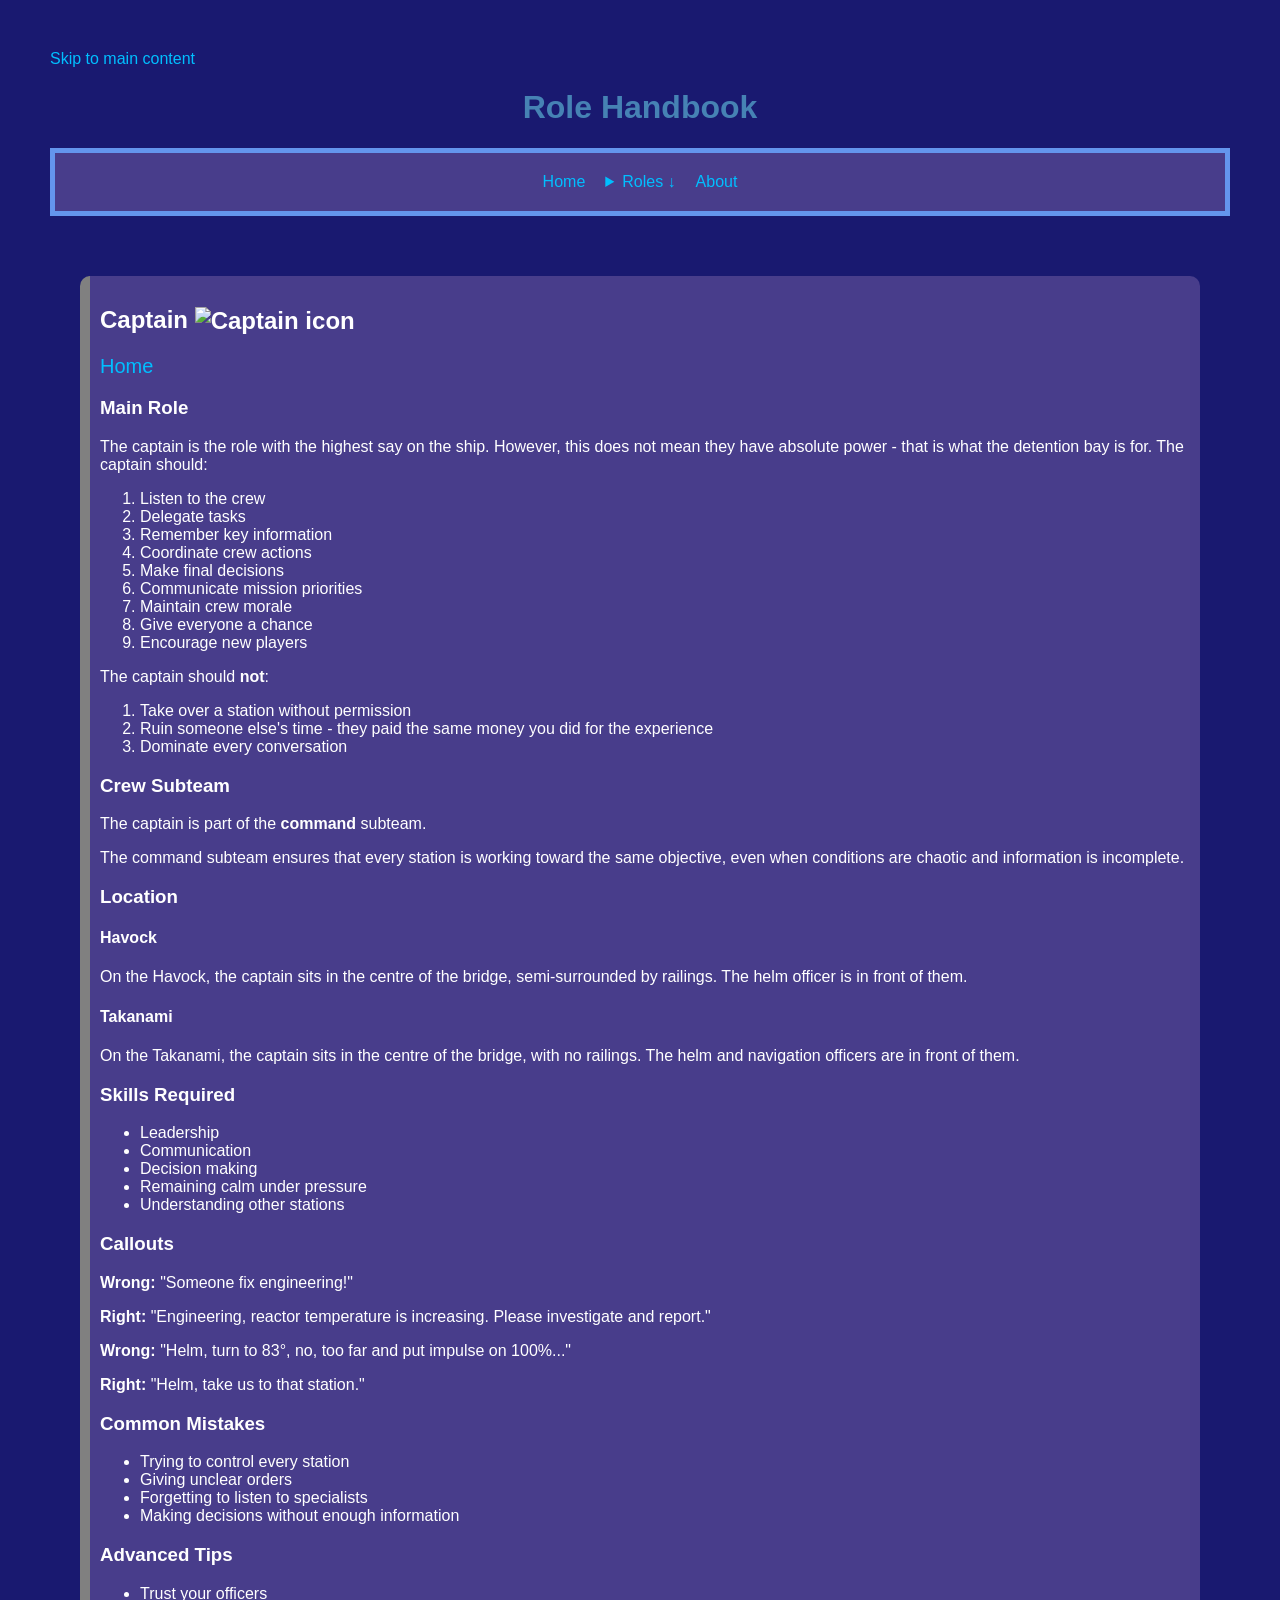
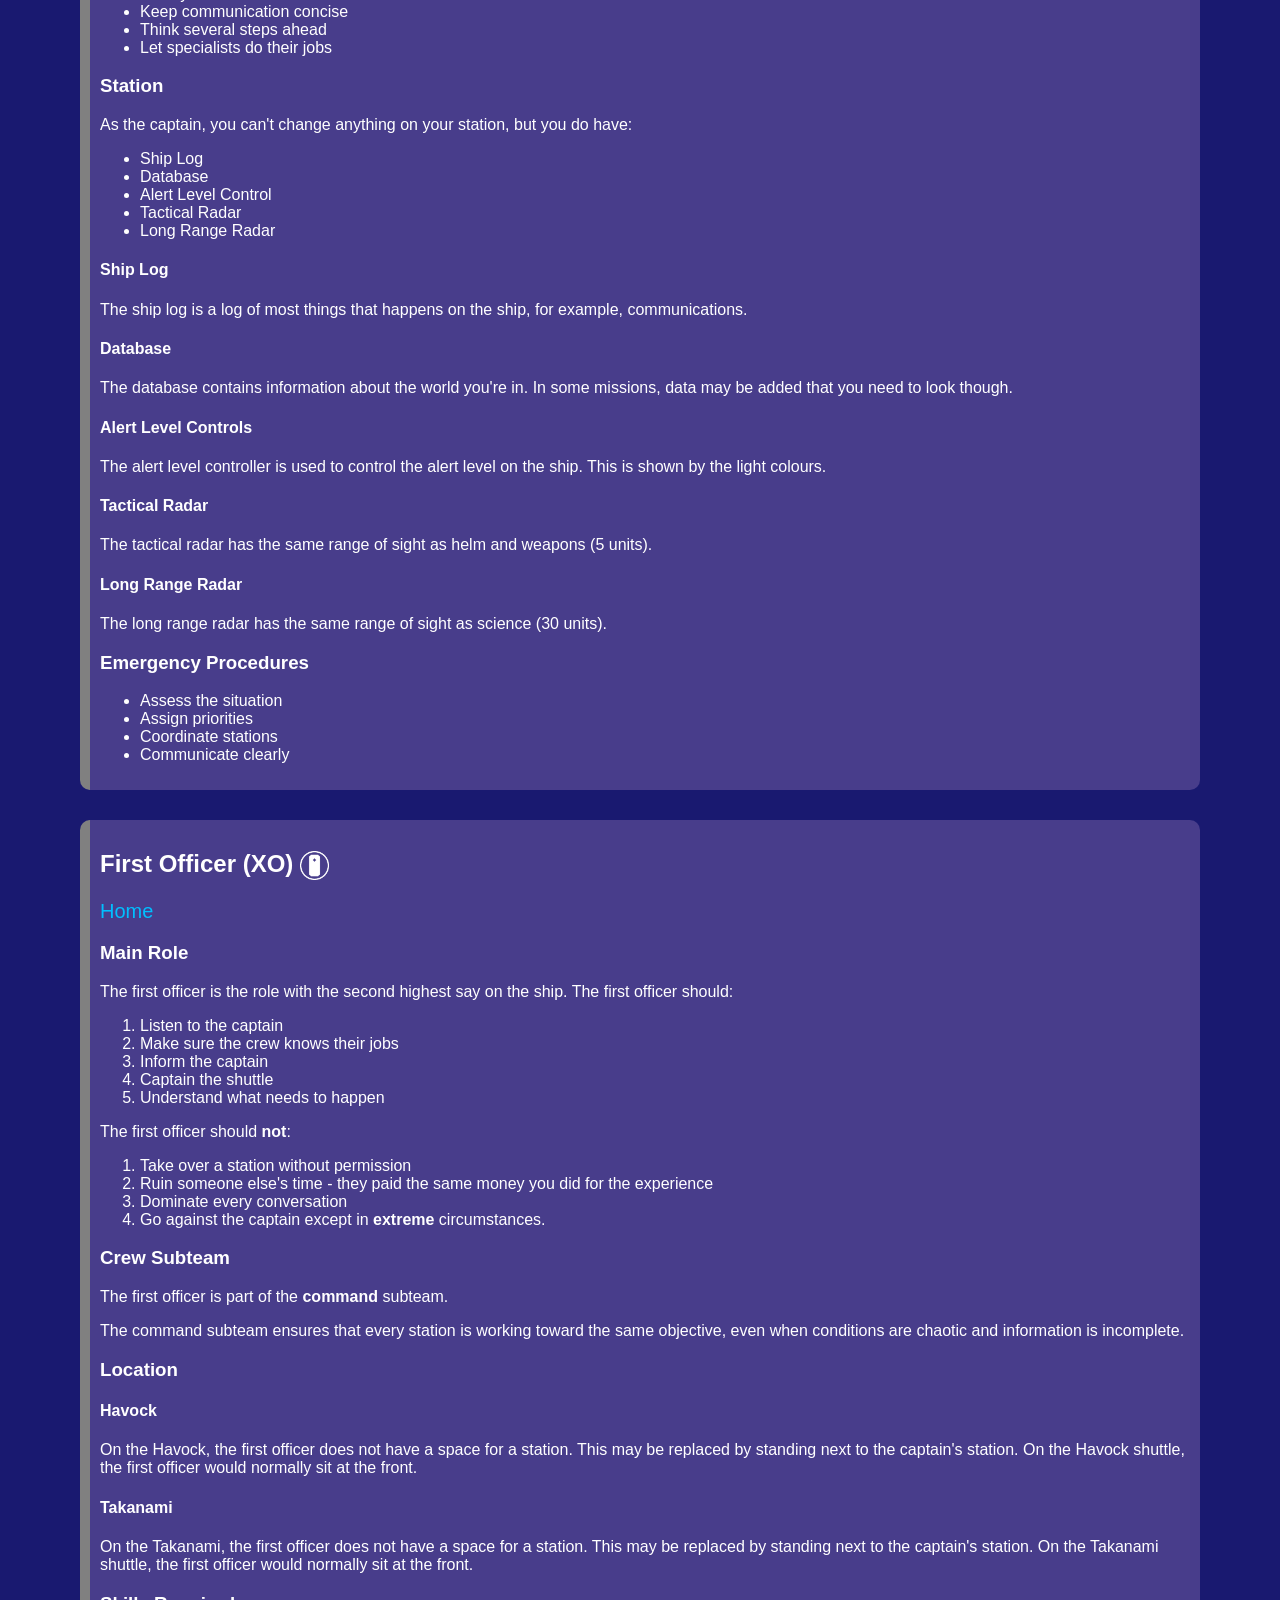
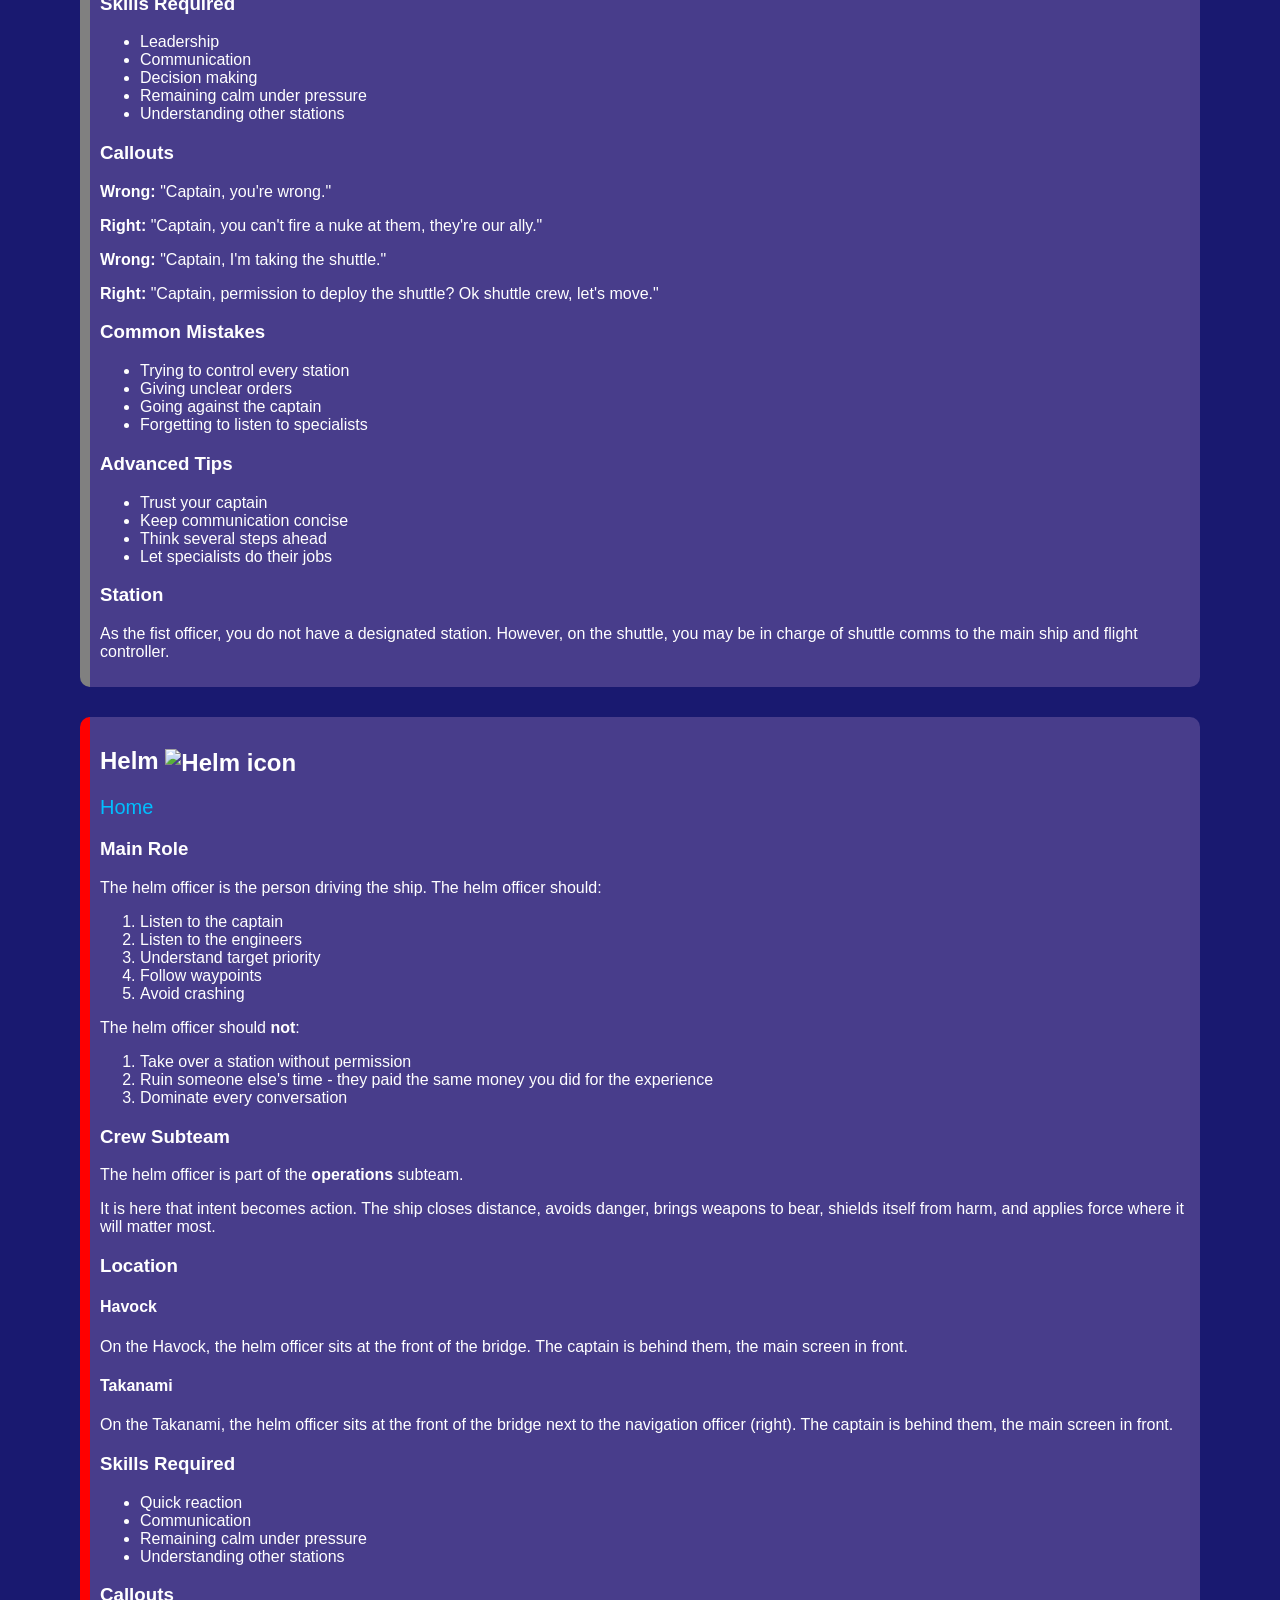
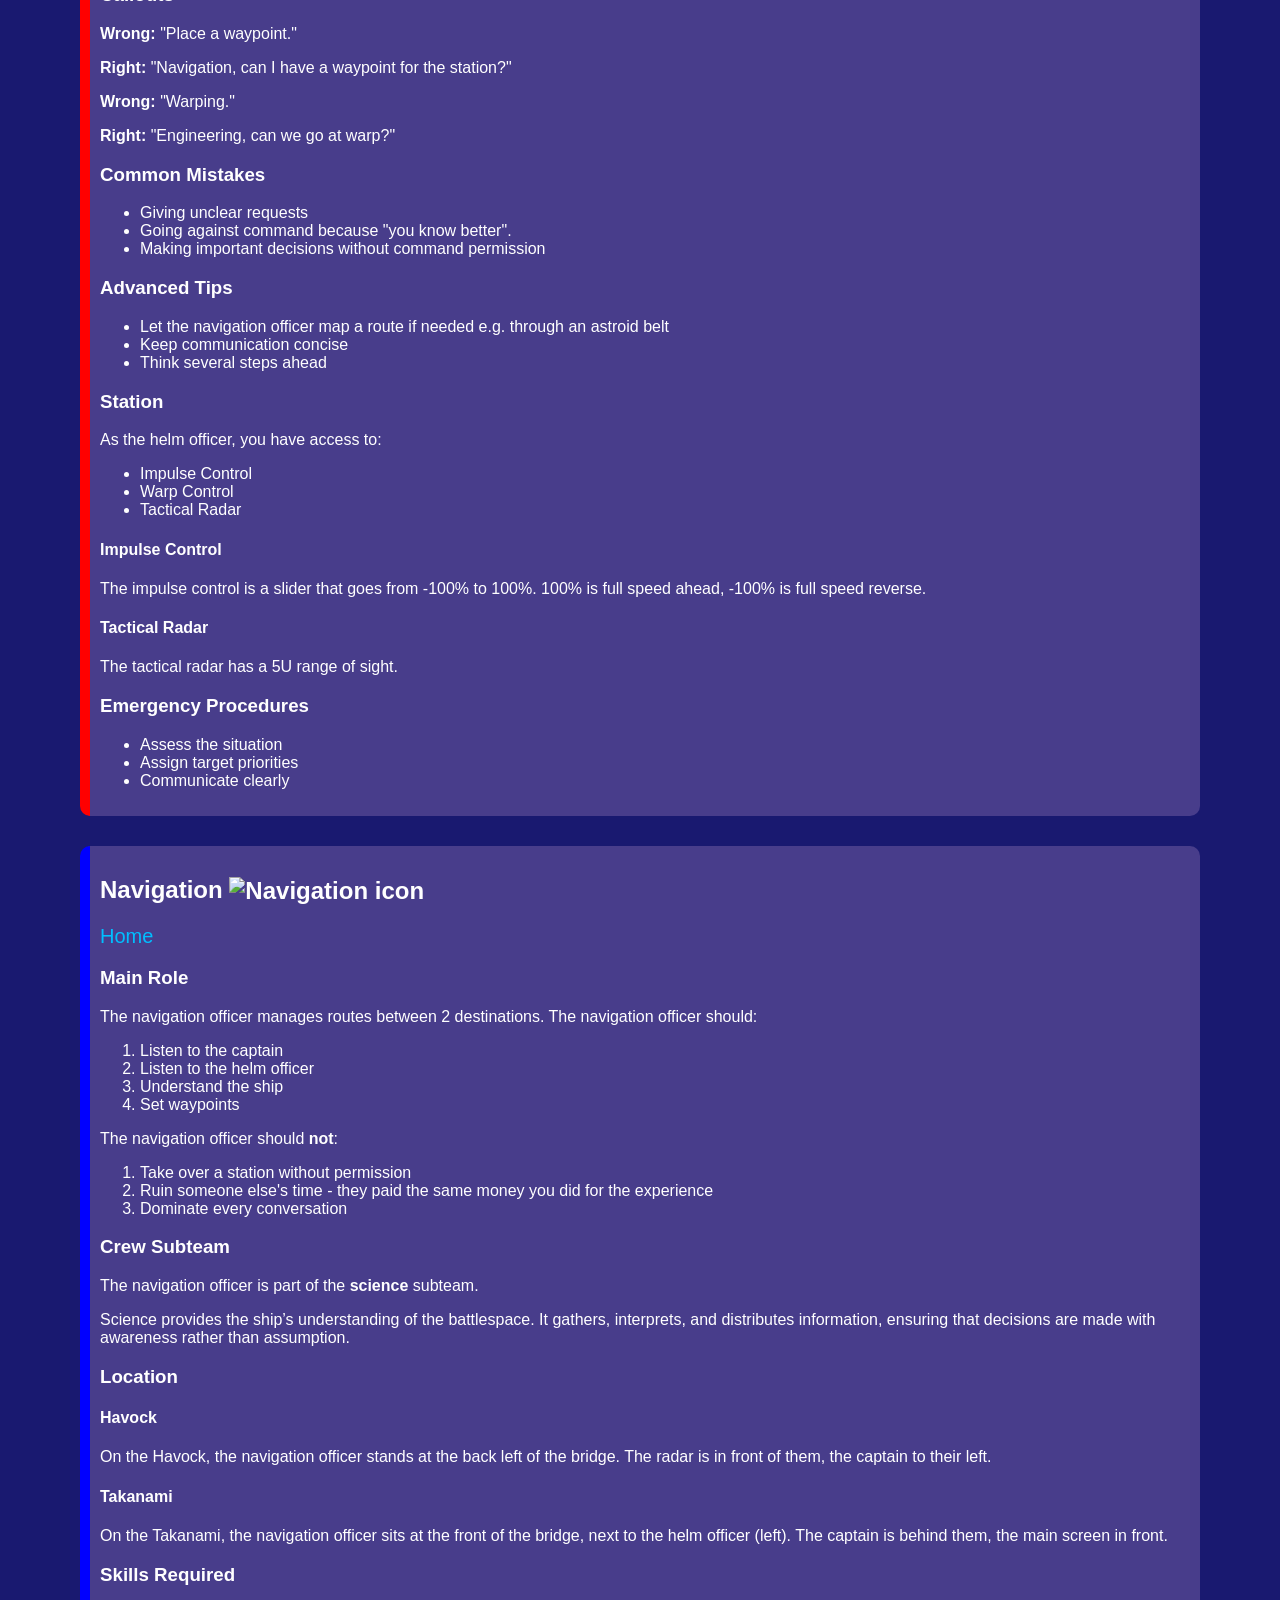
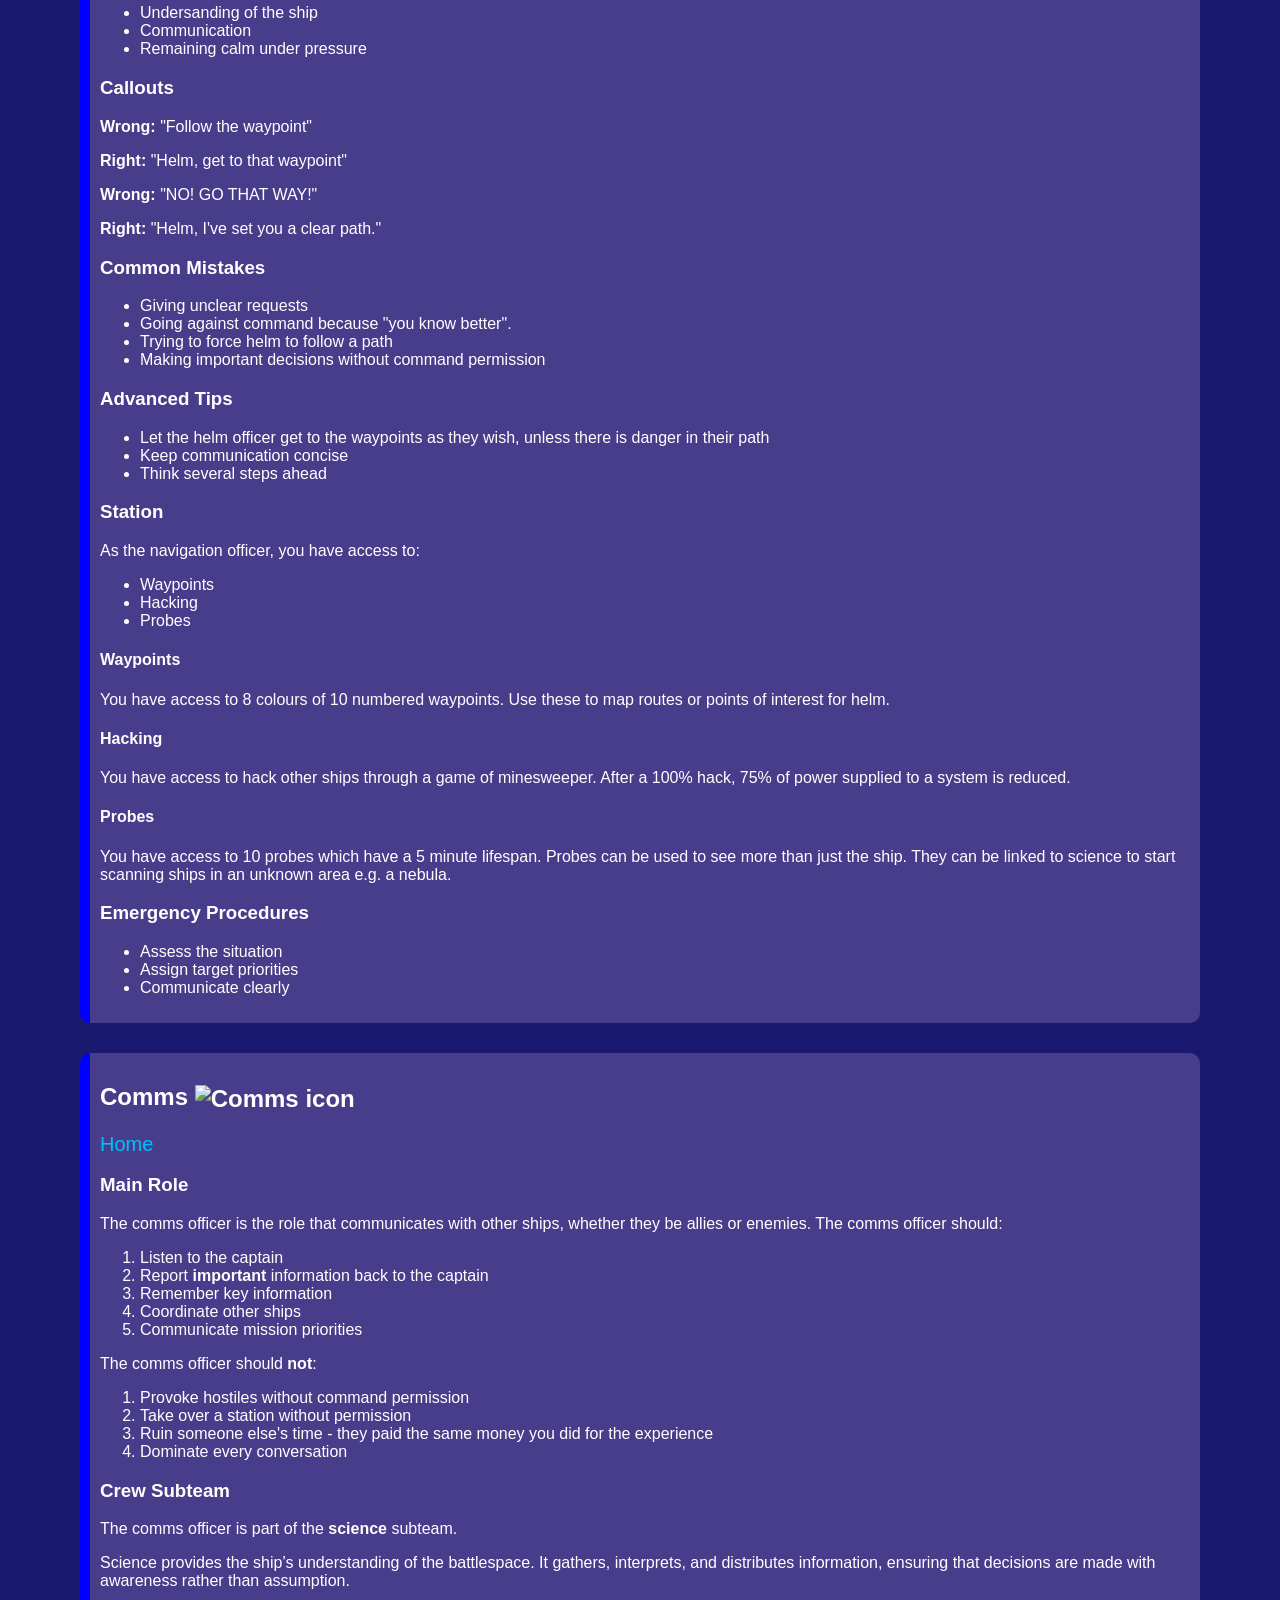
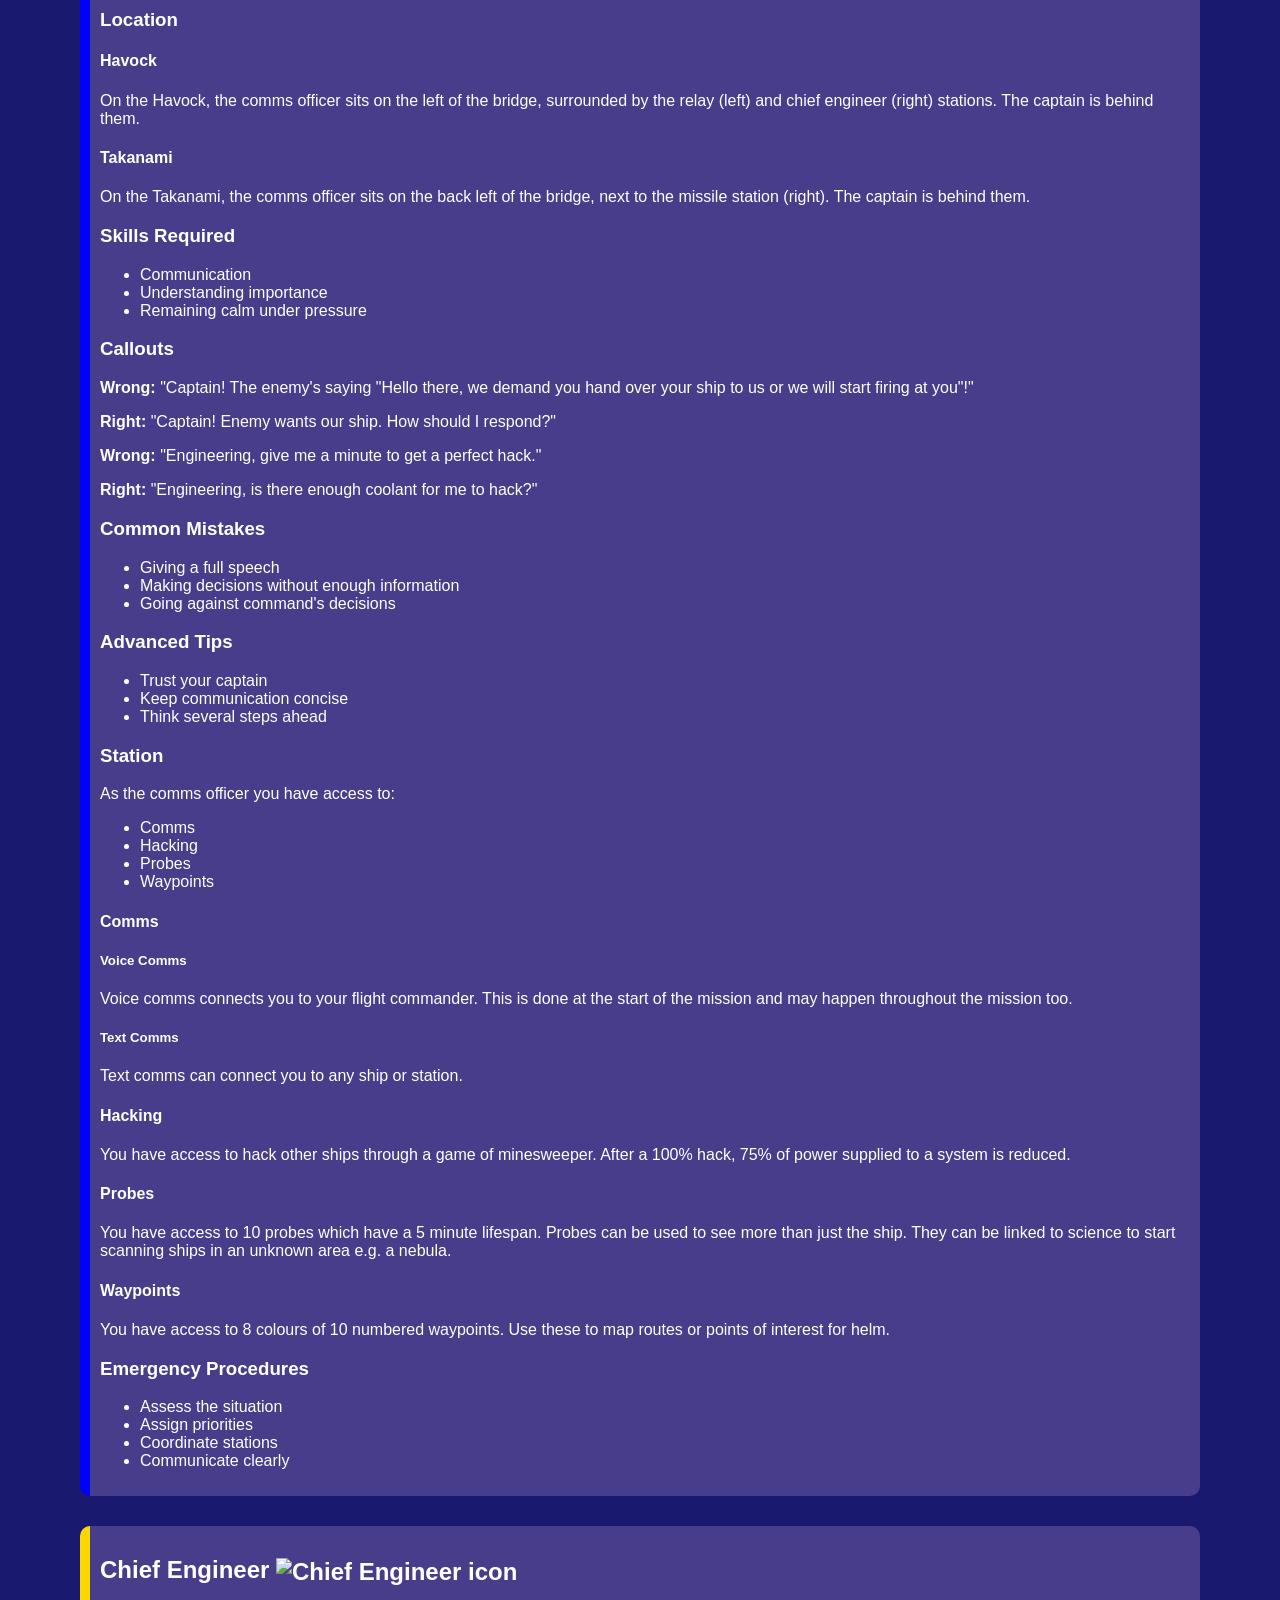
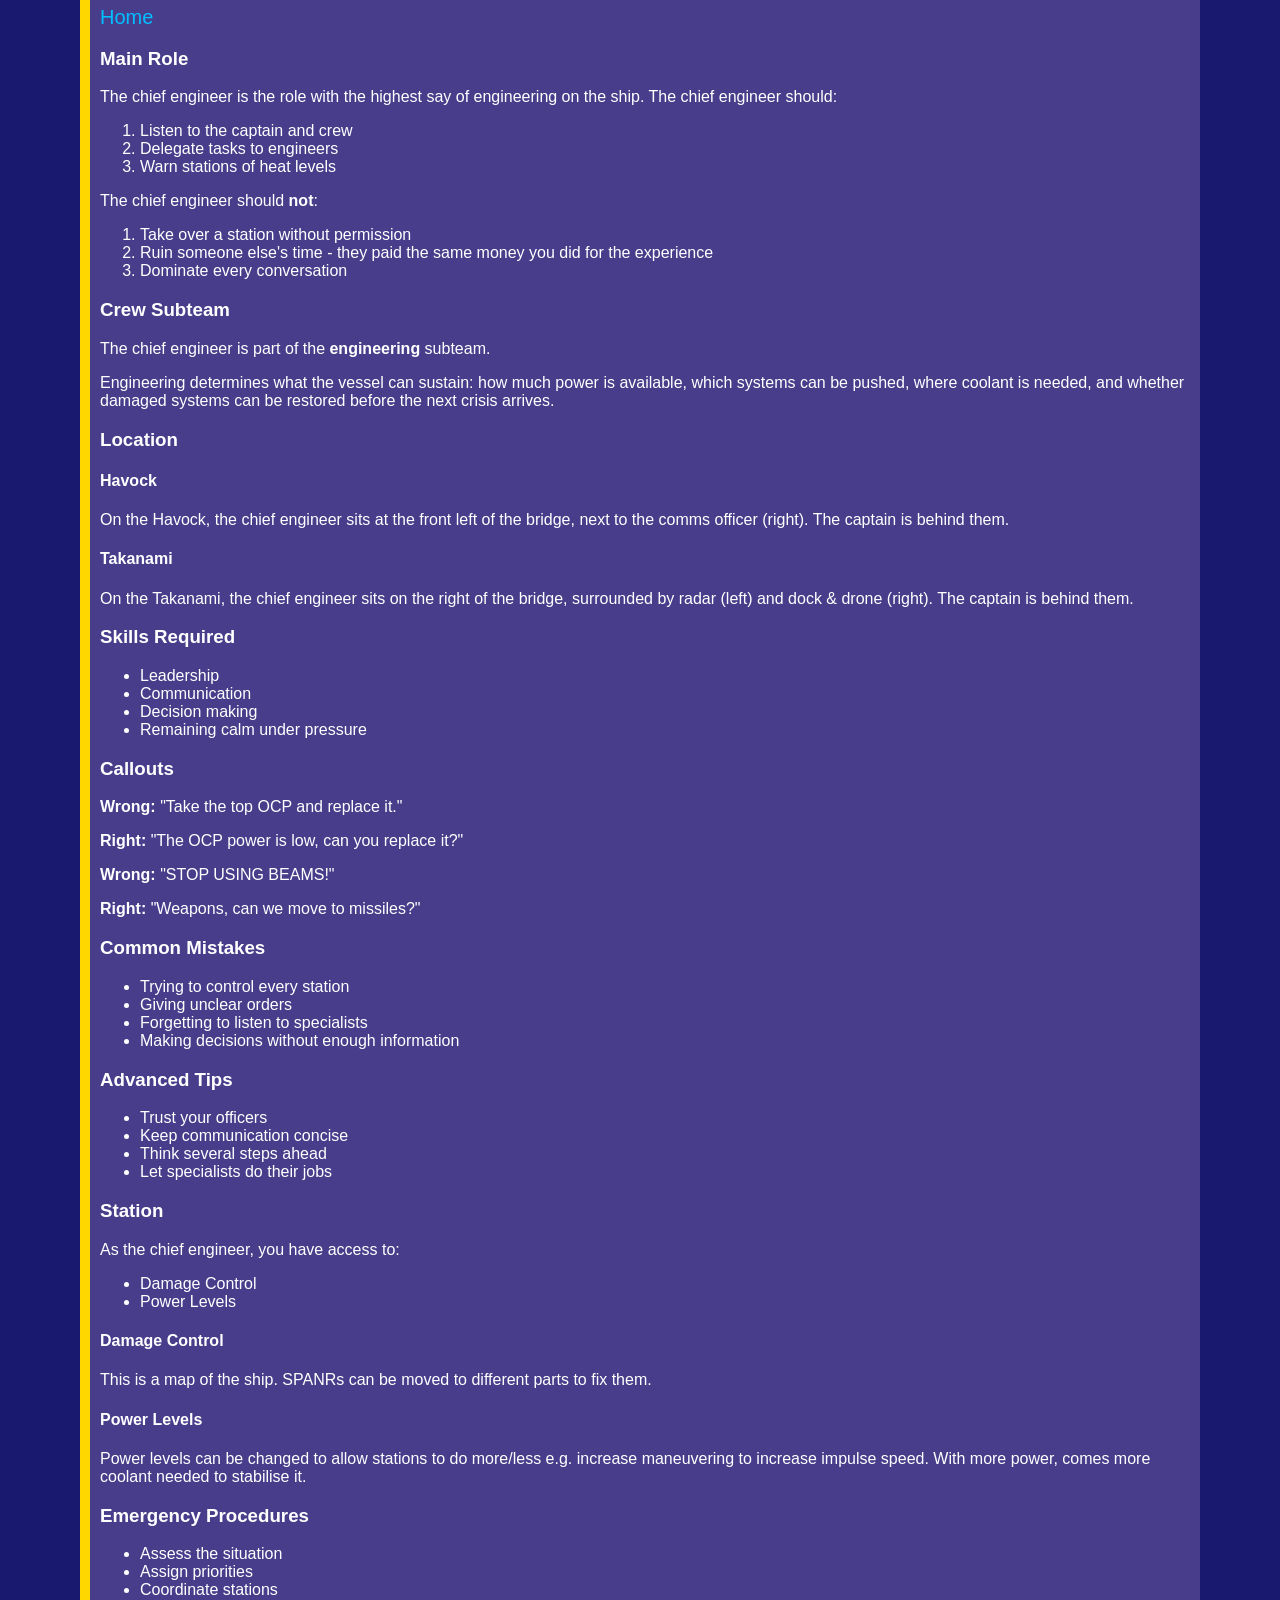
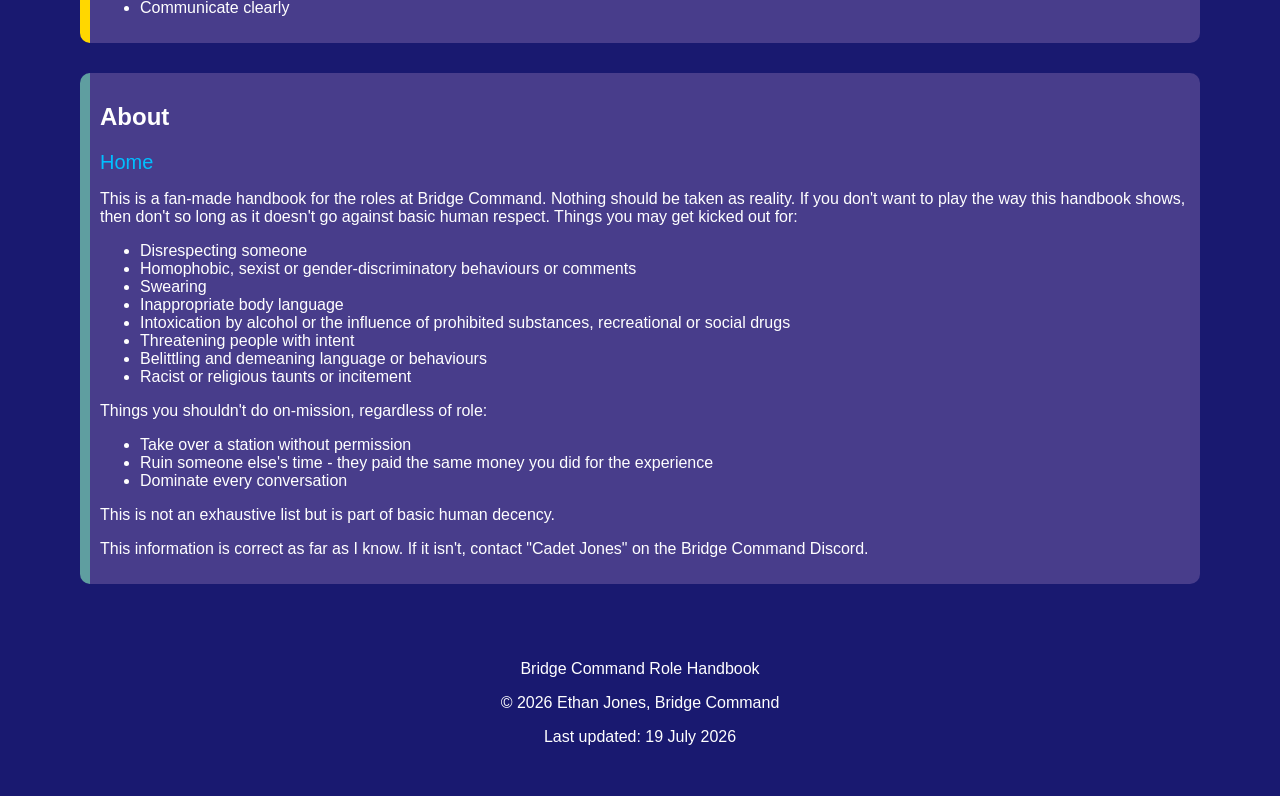
==== commit b473b02f: "Added Chief Engineer and fixed accessibility." ====
--- a/index.html
+++ b/index.html
@@ -11,336 +11,520 @@
 </head>
 
 <body>
+	<a href="#main-content" class="skip-link">Skip to main content</a>
 	<header id="home">
 		<h1>Role Handbook</h1>
 	</header>
 	<div class="nav">
+
 		<nav class="general">
 			<a href="#home">Home</a>
-			<select id="role-dropdown" class="role-dropdown">
-					<option value="">Roles</option>
-					<option value="captain">Captain</option>
-					<option value="firstofficer">First Officer</option>
-					<option value="helm">Helm</option>
-					<option value="navigation">Navigation</option>
-					<option value="comms">Comms</option>
-					<option value="chiefengineer">Chief Engineer</option>
-					<option value="manualengineer">Manual Engineer</option>
-					<option value="shuttleengineer">Shuttle Engineer</option>
-					<option value="shuttlehelm">Shuttle Helm</option>
-					<option value="shuttlegeneralist">Shuttle Generalist</option>
-					<option value="dd">Dock & Drone</option>
-					<option value="radar">Radar</option>
-					<option value="beams">Weapons (Beams)</option>
-					<option value="missiles">Weapons (Missiles)</option>
-			</select>
+		<details id="role-dropdown" class="role-dropdown">
+			<summary>Roles ↓</summary>
+			<div class="dropdown-menu">
+				<details id="command-dropdown" class="command-dropdown">
+					<summary>Command ↓</summary>
+						<div class="command-dropdown-menu">
+							<a href="#captain">Captain</a>
+							<a href="#firstofficer">First Officer</a>
+						</div>
+				</details>
+				<details id="operations-dropdown" class="operations-dropdown">
+					<summary>Operations ↓</summary>
+						<div class="operations-dropdown-menu">
+							<a href="#helm">Helm</a>
+							<a href="#beams">Weapons (Beams)</a>
+							<a href="#missiles">Weapons (Missiles)</a>
+						</div>
+				</details>
+				<details id="science-dropdown" class="science-dropdown">
+					<summary>Science ↓</summary>
+						<div class="science-dropdown-menu">
+							<a href="#navigation">Navigation</a>
+							<a href="#comms">Comms</a>
+							<a href="#radar">Radar</a>
+						</div>
+				</details>
+				<details id="engineering-dropdown" class="engineering-dropdown">
+					<summary>Engineering ↓</summary>
+						<div class="engineering-dropdown-menu">
+							<a href="#chiefengineer">Chief Engineer</a>
+							<a href="#manualengineer">Manual Engineer</a>
+							<a href="#dd">Dock & Drone</a>
+						</div>
+				</details>
+				<details id="shuttle-dropdown" class="shuttle-dropdown">
+					<summary>Shuttle ↓</summary>
+						<div class="shuttle-dropdown-menu">
+							<a href="#shuttleengineer">Shuttle Engineer</a>
+							<a href="#shuttlehelm">Shuttle Helm</a>
+							<a href="#shuttlegeneralist">Shuttle Generalist</a>
+						</div>
+				</details>
+			</div>
+		</details>
 			<a href="#about">About</a>
 		</nav>
 	</div>
-
-	<section id="captain" class="command">
-		<h2>Captain <img src="images/captain.png" class="role-icon"></h2>
-		<a href="#home" class="home-button">Home</a>
-		<h3>Main Role</h3>
-		<p>The captain is the role with the highest say on the ship. However, this does not mean they have absolute power - that is what the detention bay is for. The captain should:</p>
-		<ol>
-			<li>Listen to the crew</li>
-			<li>Delegate tasks</li>
-			<li>Remember key information</li>
-			<li>Coordinate crew actions</li>
-			<li>Make final decisions</li>
-			<li>Communicate mission priorities</li>
-			<li>Maintain crew morale</li>
-			<li>Give everyone a chance</li>
-			<li>Encourage new players</li>
-		</ol>
-		<p>The captain should <strong>not</strong>:</p>
-		<ol>
-			<li>Take over a station without permission</li>
-			<li>Ruin someone else's time - they paid the same money you did for the experience</li>
-			<li>Dominate every conversation</li>
-		</ol>
-		<h3>Crew Subteam</h3>
-		<p>The captain is part of the <strong>command</strong> subteam.</p>
-		<p>The command subteam ensures that every station is working toward the same objective, even when conditions are chaotic and information is incomplete.</p>
-		<h3>Location</h3>
-		<h4>Havock</h4>
-		<p>On the Havock, the captain sits in the centre of the bridge, semi-surrounded by railings. The helm officer is in front of them.</p>
-		<h4>Takanami</h4>
-		<p>On the Takanami, the captain sits in the centre of the bridge, with no railings. The helm and navigation officers are in front of them.</p>
-		<h3>Skills Required</h3>
-		<ul>
-			<li>Leadership</li>
-			<li>Communication</li>
-			<li>Decision making</li>
-			<li>Remaining calm under pressure</li>
-			<li>Understanding other stations</li>
-		</ul>
-		<h3>Callouts</h3>
-		<p><strong>Wrong: </strong>"Someone fix engineering!"</p>
-		<p><strong>Right: </strong>"Engineering, reactor temperature is increasing. Please investigate and report."</p>
-		<p><strong>Wrong: </strong>"Helm, turn to 83°, no, too far and put impulse on 100%..."</p>
-		<p><strong>Right: </strong>"Helm, take us to that station."</p>
-		<h3>Common Mistakes</h3>
-		<ul>
-			<li>Trying to control every station</li>
-			<li>Giving unclear orders</li>
-			<li>Forgetting to listen to specialists</li>
-			<li>Making decisions without enough information</li>
-		</ul>
-		<h3>Advanced Tips</h3>
-		<ul>
-			<li>Trust your officers</li>
-			<li>Keep communication concise</li>
-			<li>Think several steps ahead</li>
-			<li>Let specialists do their jobs</li>
-		</ul>
-		<h3>Station</h3>
-		<p>As the captain, you can't change anything on your station, but you do have:</p>
-		<ul>
-			<li>Ship Log</li>
-			<li>Database</li>
-			<li>Alert Level Control</li>
-			<li>Tactical Radar</li>
-			<li>Long Range Radar</li>
-		</ul>
-		<h4>Ship Log</h4>
-		<p>The ship log is a log of most things that happens on the ship, for example, communications.</p>
-		<h4>Database</h4>
-		<p>The database contains information about the world you're in. In some missions, data may be added that you need to look though.</p>
-		<h4>Alert Level Controls</h4>
-		<p>The alert level controller is used to control the alert level on the ship. This is shown by the light colours.</p>
-		<h4>Tactical Radar</h4>
-		<p>The tactical radar has the same range of sight as helm and weapons (5 units).</p>
-		<h4>Long Range Radar</h4>
-		<p>The long range radar has the same range of sight as science (30 units).</p>
-		<h3>Emergency Procedures</h3>
-		<ul>
-			<li>Assess the situation</li>
-			<li>Assign priorities</li>
-			<li>Coordinate stations</li>
-			<li>Communicate clearly</li>
-		</ul>
-	</section>
-
-	<section id="firstofficer" class="command">
-		<h2>First Officer (XO) <img src="images/first-officer.png" class="role-icon"></h2>
-		<a href="#home" class="home-button">Home</a>
-		<h3>Main Role</h3>
-		<p>The first officer is the role with the second highest say on the ship. The first officer should:</p>
-		<ol>
-			<li>Listen to the captain</li>
-			<li>Make sure the crew knows their jobs</li>
-			<li>Inform the captain</li>
-			<li>Captain the shuttle</li>
-			<li>Understand what needs to happen</li>
-		</ol>
-		<p>The first officer should <strong>not</strong>:</p>
-		<ol>
-			<li>Take over a station without permission</li>
-			<li>Ruin someone else's time - they paid the same money you did for the experience</li>
-			<li>Dominate every conversation</li>
-			<li>Go against the captain except in <strong>extreme</strong> circumstances.</li>
-		</ol>
-		<h3>Crew Subteam</h3>
-		<p>The first officer is part of the <strong>command</strong> subteam.</p>
-		<p>The command subteam ensures that every station is working toward the same objective, even when conditions are chaotic and information is incomplete.</p>
-		<h3>Location</h3>
-		<h4>Havock</h4>
-		<p>On the Havock, the first officer does not have a space for a station. This may be replaced by standing next to the captain's station. On the Havock shuttle, the first officer would normally sit at the front.</p>
-		<h4>Takanami</h4>
-		<p>On the Takanami, the first officer does not have a space for a station. This may be replaced by standing next to the captain's station. On the Takanami shuttle, the first officer would normally sit at the front.</p>
-		<h3>Skills Required</h3>
-		<ul>
-			<li>Leadership</li>
-			<li>Communication</li>
-			<li>Decision making</li>
-			<li>Remaining calm under pressure</li>
-			<li>Understanding other stations</li>
-		</ul>
-		<h3>Callouts</h3>
-		<p><strong>Wrong: </strong>"Captain, you're wrong."</p>
-		<p><strong>Right: </strong>"Captain, you can't fire a nuke at them, they're our ally."</p>
-		<p><strong>Wrong: </strong>"Captain, I'm taking the shuttle."</p>
-		<p><strong>Right: </strong>"Captain, permission to deploy the shuttle? Ok shuttle crew, let's move."</p>
-		<h3>Common Mistakes</h3>
-		<ul>
-			<li>Trying to control every station</li>
-			<li>Giving unclear orders</li>
-			<li>Going against the captain</li>
-			<li>Forgetting to listen to specialists</li>
-		</ul>
-		<h3>Advanced Tips</h3>
-		<ul>
-			<li>Trust your captain</li>
-			<li>Keep communication concise</li>
-			<li>Think several steps ahead</li>
-			<li>Let specialists do their jobs</li>
-		</ul>
-		<h3>Station</h3>
-		<p>As the fist officer, you do not have a designated station. However, on the shuttle, you may be in charge of shuttle comms to the main ship and flight controller.</p>
-	</section>
-
-	<section id="helm" class="operations">
-		<h2>Helm <img src="images/helm.png" class="role-icon"></h2>
-		<a href="#home" class="home-button">Home</a>
-		<h3>Main Role</h3>
-		<p>The helm officer is the person driving the ship. The helm officer should:</p>
-		<ol>
-			<li>Listen to the captain</li>
-			<li>Listen to the engineers</li>
-			<li>Understand target priority</li>
-			<li>Follow waypoints</li>
-			<li>Avoid crashing</li>
-		</ol>
-		<p>The helm officer should <strong>not</strong>:</p>
-		<ol>
-			<li>Take over a station without permission</li>
-			<li>Ruin someone else's time - they paid the same money you did for the experience</li>
-			<li>Dominate every conversation</li>
-		</ol>
-		<h3>Crew Subteam</h3>
-		<p>The helm officer is part of the <strong>operations</strong> subteam.</p>
-		<p>It is here that intent becomes action. The ship closes distance, avoids danger, brings weapons to bear, shields itself from harm, and applies force where it will matter most.</p>
-		<h3>Location</h3>
-		<h4>Havock</h4>
-		<p>On the Havock, the helm officer sits at the front of the bridge. The captain is behind them, the main screen in front.</p>
-		<h4>Takanami</h4>
-		<p>On the Takanami, the helm officer sits at the front of the bridge. The captain is behind them, the main screen in front.</p>
-		<h3>Skills Required</h3>
-		<ul>
-			<li>Quick reaction</li>
-			<li>Communication</li>
-			<li>Remaining calm under pressure</li>
-			<li>Understanding other stations</li>
-		</ul>
-		<h3>Callouts</h3>
-		<p><strong>Wrong: </strong>"Place a waypoint."</p>
-		<p><strong>Right: </strong>"Navigation, can I have a waypoint for the station?"</p>
-		<p><strong>Wrong: </strong>"Warping."</p>
-		<p><strong>Right: </strong>"Engineering, can we go at warp?"</p>
-		<h3>Common Mistakes</h3>
-		<ul>
-			<li>Giving unclear requests</li>
-			<li>Going against command because "you know better".</li>
-			<li>Making important decisions without command permission</li>
-		</ul>
-		<h3>Advanced Tips</h3>
-		<ul>
-			<li>Let the navigation officer map a route if needed e.g. through an astroid belt</li>
-			<li>Keep communication concise</li>
-			<li>Think several steps ahead</li>
-		</ul>
-		<h3>Station</h3>
-		<p>As the helm officer, you have access to:</p>
-		<ul>
-			<li>Impulse Control</li>
-			<li>Warp Control</li>
-			<li>Tactical Radar</li>
-		</ul>
-		<h4>Impulse Control</h4>
-		<p>The impulse control is a slider that goes from -100% to 100%. 100% is full speed ahead, -100% is full speed reverse.</p>
-		<h4>Tactical Radar</h4>
-		<p>The tactical radar has a 5U range of sight.</p>
-		<h3>Emergency Procedures</h3>
-		<ul>
-			<li>Assess the situation</li>
-			<li>Assign target priorities</li>
-			<li>Communicate clearly</li>
-		</ul>
-	</section>
-
-	<section id="navigation" class="science">
-		<h2>Navigation <img src="images/navigation.png" class="role-icon"></h2>
-		<a href="#home" class="home-button">Home</a>
-		<h3>Main Role</h3>
-		<p>The navigation officer manages routes between 2 destinations. The navigation officer should:</p>
-		<ol>
-			<li>Listen to the captain</li>
-			<li>Listen to the helm officer</li>
-			<li>Understand the ship</li>
-			<li>Set waypoints</li>
-		</ol>
-		<p>The navigation officer should <strong>not</strong>:</p>
-		<ol>
-			<li>Take over a station without permission</li>
-			<li>Ruin someone else's time - they paid the same money you did for the experience</li>
-			<li>Dominate every conversation</li>
-		</ol>
-		<h3>Crew Subteam</h3>
-		<p>The navigation officer is part of the <strong>science</strong> subteam.</p>
-		<p>Science provides the ship’s understanding of the battlespace. It gathers, interprets, and distributes information, ensuring that decisions are made with awareness rather than assumption.</p>
-		<h3>Location</h3>
-		<h4>Havock</h4>
-		<p>On the Havock, the navigation officer stands at the back left of the bridge. The radar is in front of them, the captain to their left.</p>
-		<h4>Takanami</h4>
-		<p>On the Takanami, the navigation officer sits at the front of the bridge, next to the helm officer. The captain is behind them, the main screen in front.</p>
-		<h3>Skills Required</h3>
-		<ul>
-			<li>Undersanding of the ship</li>
-			<li>Communication</li>
-			<li>Remaining calm under pressure</li>
-		</ul>
-		<h3>Callouts</h3>
-		<p><strong>Wrong: </strong>"Follow the waypoint"</p>
-		<p><strong>Right: </strong>"Helm, get to that waypoint"</p>
-		<p><strong>Wrong: </strong>"NO! GO THAT WAY!"</p>
-		<p><strong>Right: </strong>"Helm, I've set you a clear path."</p>
-		<h3>Common Mistakes</h3>
-		<ul>
-			<li>Giving unclear requests</li>
-			<li>Going against command because "you know better".</li>
-			<li>Trying to force helm to follow a path</li>
-			<li>Making important decisions without command permission</li>
-		</ul>
-		<h3>Advanced Tips</h3>
-		<ul>
-			<li>Let the helm officer get to the waypoints as they wish, unless there is danger in their path</li>
-			<li>Keep communication concise</li>
-			<li>Think several steps ahead</li>
-		</ul>
-		<h3>Station</h3>
-		<p>As the navigation officer, you have access to:</p>
-		<ul>
-			<li>Waypoints</li>
-		</ul>
-		<h4>Waypoints</h4>
-		<p>You have access to 8 colours of 10 waypoints. Use these to map points for helm.</p>
-		<h3>Emergency Procedures</h3>
-		<ul>
-			<li>Assess the situation</li>
-			<li>Assign target priorities</li>
-			<li>Communicate clearly</li>
-		</ul>
-	</section>
-
-	<section id="about" class="about">
-		<h2>About</h2>
-		<a href="#home" class="home-button">Home</a>
-		<p>This is a fan-made handbook for the roles at Bridge Command. Nothing should be taken as reality. If you don't want to play the way this handbook shows, then don't so long as it doesn't go against basic human respect. Things you may get kicked out for:</p>
-		<ul>
-			<li>Disrespecting someone</li>
-			<li>Homophobic, sexist or gender-discriminatory behaviours or comments</li>
-			<li>Swearing</li>
-			<li>Inappropriate body language</li>
-			<li>Intoxication by alcohol or the influence of prohibited substances, recreational or social drugs</li>
-			<li>Threatening people with intent</li>
-			<li>Belittling and demeaning language or behaviours</li>
-			<li>Racist or religious taunts or incitement</li>
-		</ul>
-		<p>Things you shouldn't do on-mission, regardless of role:
-			<ul>
-				<li>Take over a station without permission</li>
-				<li>Ruin someone else's time - they paid the same money you did for the experience</li>
-				<li>Dominate every conversation</li>
-			</ul>
-		<p>This is not an exhaustive list but is part of basic human decency.</p>
-		<p>This information is correct as far as I know. If it isn't, contact "Cadet Jones" on the Bridge Command Discord.</p>
-	</section>
-
-	<footer>Bridge Command Role Handbook</footer>
-	<footer>Version 1.0</footer>
-	<footer>© 2026 Ethan Jones, Bridge Command</footer>
-	<footer>Last updated: 18 July 2026</footer>
+	<main id="main-content">
+		<section id="captain" class="command">
+			<h2>Captain <img src="images/captain.png" class="role-icon" alt="Captain icon"></h2>
+			<a href="#home" class="home-button">Home</a>
+			<h3>Main Role</h3>
+			<p>The captain is the role with the highest say on the ship. However, this does not mean they have absolute power - that is what the detention bay is for. The captain should:</p>
+			<ol>
+				<li>Listen to the crew</li>
+				<li>Delegate tasks</li>
+				<li>Remember key information</li>
+				<li>Coordinate crew actions</li>
+				<li>Make final decisions</li>
+				<li>Communicate mission priorities</li>
+				<li>Maintain crew morale</li>
+				<li>Give everyone a chance</li>
+				<li>Encourage new players</li>
+			</ol>
+			<p>The captain should <strong>not</strong>:</p>
+			<ol>
+				<li>Take over a station without permission</li>
+				<li>Ruin someone else's time - they paid the same money you did for the experience</li>
+				<li>Dominate every conversation</li>
+			</ol>
+			<h3>Crew Subteam</h3>
+			<p>The captain is part of the <strong>command</strong> subteam.</p>
+			<p>The command subteam ensures that every station is working toward the same objective, even when conditions are chaotic and information is incomplete.</p>
+			<h3>Location</h3>
+			<h4>Havock</h4>
+			<p>On the Havock, the captain sits in the centre of the bridge, semi-surrounded by railings. The helm officer is in front of them.</p>
+			<h4>Takanami</h4>
+			<p>On the Takanami, the captain sits in the centre of the bridge, with no railings. The helm and navigation officers are in front of them.</p>
+			<h3>Skills Required</h3>
+			<ul>
+				<li>Leadership</li>
+				<li>Communication</li>
+				<li>Decision making</li>
+				<li>Remaining calm under pressure</li>
+				<li>Understanding other stations</li>
+			</ul>
+			<h3>Callouts</h3>
+			<p><strong>Wrong: </strong>"Someone fix engineering!"</p>
+			<p><strong>Right: </strong>"Engineering, reactor temperature is increasing. Please investigate and report."</p>
+			<p><strong>Wrong: </strong>"Helm, turn to 83°, no, too far and put impulse on 100%..."</p>
+			<p><strong>Right: </strong>"Helm, take us to that station."</p>
+			<h3>Common Mistakes</h3>
+			<ul>
+				<li>Trying to control every station</li>
+				<li>Giving unclear orders</li>
+				<li>Forgetting to listen to specialists</li>
+				<li>Making decisions without enough information</li>
+			</ul>
+			<h3>Advanced Tips</h3>
+			<ul>
+				<li>Trust your officers</li>
+				<li>Keep communication concise</li>
+				<li>Think several steps ahead</li>
+				<li>Let specialists do their jobs</li>
+			</ul>
+			<h3>Station</h3>
+			<p>As the captain, you can't change anything on your station, but you do have:</p>
+			<ul>
+				<li>Ship Log</li>
+				<li>Database</li>
+				<li>Alert Level Control</li>
+				<li>Tactical Radar</li>
+				<li>Long Range Radar</li>
+			</ul>
+			<h4>Ship Log</h4>
+			<p>The ship log is a log of most things that happens on the ship, for example, communications.</p>
+			<h4>Database</h4>
+			<p>The database contains information about the world you're in. In some missions, data may be added that you need to look though.</p>
+			<h4>Alert Level Controls</h4>
+			<p>The alert level controller is used to control the alert level on the ship. This is shown by the light colours.</p>
+			<h4>Tactical Radar</h4>
+			<p>The tactical radar has the same range of sight as helm and weapons (5 units).</p>
+			<h4>Long Range Radar</h4>
+			<p>The long range radar has the same range of sight as science (30 units).</p>
+			<h3>Emergency Procedures</h3>
+			<ul>
+				<li>Assess the situation</li>
+				<li>Assign priorities</li>
+				<li>Coordinate stations</li>
+				<li>Communicate clearly</li>
+			</ul>
+		</section>
+
+		<section id="firstofficer" class="command">
+			<h2>First Officer (XO) <img src="images/first-officer.png" class="role-icon" alt="First Officer icon"></h2>
+			<a href="#home" class="home-button">Home</a>
+			<h3>Main Role</h3>
+			<p>The first officer is the role with the second highest say on the ship. The first officer should:</p>
+			<ol>
+				<li>Listen to the captain</li>
+				<li>Make sure the crew knows their jobs</li>
+				<li>Inform the captain</li>
+				<li>Captain the shuttle</li>
+				<li>Understand what needs to happen</li>
+			</ol>
+			<p>The first officer should <strong>not</strong>:</p>
+			<ol>
+				<li>Take over a station without permission</li>
+				<li>Ruin someone else's time - they paid the same money you did for the experience</li>
+				<li>Dominate every conversation</li>
+				<li>Go against the captain except in <strong>extreme</strong> circumstances.</li>
+			</ol>
+			<h3>Crew Subteam</h3>
+			<p>The first officer is part of the <strong>command</strong> subteam.</p>
+			<p>The command subteam ensures that every station is working toward the same objective, even when conditions are chaotic and information is incomplete.</p>
+			<h3>Location</h3>
+			<h4>Havock</h4>
+			<p>On the Havock, the first officer does not have a space for a station. This may be replaced by standing next to the captain's station. On the Havock shuttle, the first officer would normally sit at the front.</p>
+			<h4>Takanami</h4>
+			<p>On the Takanami, the first officer does not have a space for a station. This may be replaced by standing next to the captain's station. On the Takanami shuttle, the first officer would normally sit at the front.</p>
+			<h3>Skills Required</h3>
+			<ul>
+				<li>Leadership</li>
+				<li>Communication</li>
+				<li>Decision making</li>
+				<li>Remaining calm under pressure</li>
+				<li>Understanding other stations</li>
+			</ul>
+			<h3>Callouts</h3>
+			<p><strong>Wrong: </strong>"Captain, you're wrong."</p>
+			<p><strong>Right: </strong>"Captain, you can't fire a nuke at them, they're our ally."</p>
+			<p><strong>Wrong: </strong>"Captain, I'm taking the shuttle."</p>
+			<p><strong>Right: </strong>"Captain, permission to deploy the shuttle? Ok shuttle crew, let's move."</p>
+			<h3>Common Mistakes</h3>
+			<ul>
+				<li>Trying to control every station</li>
+				<li>Giving unclear orders</li>
+				<li>Going against the captain</li>
+				<li>Forgetting to listen to specialists</li>
+			</ul>
+			<h3>Advanced Tips</h3>
+			<ul>
+				<li>Trust your captain</li>
+				<li>Keep communication concise</li>
+				<li>Think several steps ahead</li>
+				<li>Let specialists do their jobs</li>
+			</ul>
+			<h3>Station</h3>
+			<p>As the fist officer, you do not have a designated station. However, on the shuttle, you may be in charge of shuttle comms to the main ship and flight controller.</p>
+		</section>
+
+		<section id="helm" class="operations">
+			<h2>Helm <img src="images/helm.png" class="role-icon" alt="Helm icon"></h2>
+			<a href="#home" class="home-button">Home</a>
+			<h3>Main Role</h3>
+			<p>The helm officer is the person driving the ship. The helm officer should:</p>
+			<ol>
+				<li>Listen to the captain</li>
+				<li>Listen to the engineers</li>
+				<li>Understand target priority</li>
+				<li>Follow waypoints</li>
+				<li>Avoid crashing</li>
+			</ol>
+			<p>The helm officer should <strong>not</strong>:</p>
+			<ol>
+				<li>Take over a station without permission</li>
+				<li>Ruin someone else's time - they paid the same money you did for the experience</li>
+				<li>Dominate every conversation</li>
+			</ol>
+			<h3>Crew Subteam</h3>
+			<p>The helm officer is part of the <strong>operations</strong> subteam.</p>
+			<p>It is here that intent becomes action. The ship closes distance, avoids danger, brings weapons to bear, shields itself from harm, and applies force where it will matter most.</p>
+			<h3>Location</h3>
+			<h4>Havock</h4>
+			<p>On the Havock, the helm officer sits at the front of the bridge. The captain is behind them, the main screen in front.</p>
+			<h4>Takanami</h4>
+			<p>On the Takanami, the helm officer sits at the front of the bridge next to the navigation officer (right). The captain is behind them, the main screen in front.</p>
+			<h3>Skills Required</h3>
+			<ul>
+				<li>Quick reaction</li>
+				<li>Communication</li>
+				<li>Remaining calm under pressure</li>
+				<li>Understanding other stations</li>
+			</ul>
+			<h3>Callouts</h3>
+			<p><strong>Wrong: </strong>"Place a waypoint."</p>
+			<p><strong>Right: </strong>"Navigation, can I have a waypoint for the station?"</p>
+			<p><strong>Wrong: </strong>"Warping."</p>
+			<p><strong>Right: </strong>"Engineering, can we go at warp?"</p>
+			<h3>Common Mistakes</h3>
+			<ul>
+				<li>Giving unclear requests</li>
+				<li>Going against command because "you know better".</li>
+				<li>Making important decisions without command permission</li>
+			</ul>
+			<h3>Advanced Tips</h3>
+			<ul>
+				<li>Let the navigation officer map a route if needed e.g. through an astroid belt</li>
+				<li>Keep communication concise</li>
+				<li>Think several steps ahead</li>
+			</ul>
+			<h3>Station</h3>
+			<p>As the helm officer, you have access to:</p>
+			<ul>
+				<li>Impulse Control</li>
+				<li>Warp Control</li>
+				<li>Tactical Radar</li>
+			</ul>
+			<h4>Impulse Control</h4>
+			<p>The impulse control is a slider that goes from -100% to 100%. 100% is full speed ahead, -100% is full speed reverse.</p>
+			<h4>Tactical Radar</h4>
+			<p>The tactical radar has a 5U range of sight.</p>
+			<h3>Emergency Procedures</h3>
+			<ul>
+				<li>Assess the situation</li>
+				<li>Assign target priorities</li>
+				<li>Communicate clearly</li>
+			</ul>
+		</section>
+
+		<section id="navigation" class="science">
+			<h2>Navigation <img src="images/navigation.png" class="role-icon" alt="Navigation icon"></h2>
+			<a href="#home" class="home-button">Home</a>
+			<h3>Main Role</h3>
+			<p>The navigation officer manages routes between 2 destinations. The navigation officer should:</p>
+			<ol>
+				<li>Listen to the captain</li>
+				<li>Listen to the helm officer</li>
+				<li>Understand the ship</li>
+				<li>Set waypoints</li>
+			</ol>
+			<p>The navigation officer should <strong>not</strong>:</p>
+			<ol>
+				<li>Take over a station without permission</li>
+				<li>Ruin someone else's time - they paid the same money you did for the experience</li>
+				<li>Dominate every conversation</li>
+			</ol>
+			<h3>Crew Subteam</h3>
+			<p>The navigation officer is part of the <strong>science</strong> subteam.</p>
+			<p>Science provides the ship’s understanding of the battlespace. It gathers, interprets, and distributes information, ensuring that decisions are made with awareness rather than assumption.</p>
+			<h3>Location</h3>
+			<h4>Havock</h4>
+			<p>On the Havock, the navigation officer stands at the back left of the bridge. The radar is in front of them, the captain to their left.</p>
+			<h4>Takanami</h4>
+			<p>On the Takanami, the navigation officer sits at the front of the bridge, next to the helm officer (left). The captain is behind them, the main screen in front.</p>
+			<h3>Skills Required</h3>
+			<ul>
+				<li>Undersanding of the ship</li>
+				<li>Communication</li>
+				<li>Remaining calm under pressure</li>
+			</ul>
+			<h3>Callouts</h3>
+			<p><strong>Wrong: </strong>"Follow the waypoint"</p>
+			<p><strong>Right: </strong>"Helm, get to that waypoint"</p>
+			<p><strong>Wrong: </strong>"NO! GO THAT WAY!"</p>
+			<p><strong>Right: </strong>"Helm, I've set you a clear path."</p>
+			<h3>Common Mistakes</h3>
+			<ul>
+				<li>Giving unclear requests</li>
+				<li>Going against command because "you know better".</li>
+				<li>Trying to force helm to follow a path</li>
+				<li>Making important decisions without command permission</li>
+			</ul>
+			<h3>Advanced Tips</h3>
+			<ul>
+				<li>Let the helm officer get to the waypoints as they wish, unless there is danger in their path</li>
+				<li>Keep communication concise</li>
+				<li>Think several steps ahead</li>
+			</ul>
+			<h3>Station</h3>
+			<p>As the navigation officer, you have access to:</p>
+			<ul>
+				<li>Waypoints</li>
+				<li>Hacking</li>
+				<li>Probes</li>
+			</ul>
+			<h4>Waypoints</h4>
+				<p>You have access to 8 colours of 10 numbered waypoints. Use these to map routes or points of interest for helm.</p>
+			<h4>Hacking</h4>
+				<p>You have access to hack other ships through a game of minesweeper. After a 100% hack, 75% of power supplied to a system is reduced.</p>
+			<h4>Probes</h4>
+				<p>You have access to 10 probes which have a 5 minute lifespan. Probes can be used to see more than just the ship. They can be linked to science to start scanning ships in an unknown area e.g. a nebula.</p>
+			<h3>Emergency Procedures</h3>
+			<ul>
+				<li>Assess the situation</li>
+				<li>Assign target priorities</li>
+				<li>Communicate clearly</li>
+			</ul>
+		</section>
+
+		<section id="comms" class="science">
+			<h2>Comms <img src="images/comms.png" class="role-icon" alt="Comms icon"></h2>
+			<a href="#home" class="home-button">Home</a>
+			<h3>Main Role</h3>
+			<p>The comms officer is the role that communicates with other ships, whether they be allies or enemies. The comms officer should:</p>
+			<ol>
+				<li>Listen to the captain</li>
+				<li>Report <strong>important</strong> information back to the captain</li>
+				<li>Remember key information</li>
+				<li>Coordinate other ships</li>
+				<li>Communicate mission priorities</li>
+			</ol>
+			<p>The comms officer should <strong>not</strong>:</p>
+			<ol>
+				<li>Provoke hostiles without command permission</li>
+				<li>Take over a station without permission</li>
+				<li>Ruin someone else's time - they paid the same money you did for the experience</li>
+				<li>Dominate every conversation</li>
+			</ol>
+			<h3>Crew Subteam</h3>
+			<p>The comms officer is part of the <strong>science</strong> subteam.</p>
+			<p>Science provides the ship’s understanding of the battlespace. It gathers, interprets, and distributes information, ensuring that decisions are made with awareness rather than assumption.</p>
+			<h3>Location</h3>
+			<h4>Havock</h4>
+			<p>On the Havock, the comms officer sits on the left of the bridge, surrounded by the relay (left) and chief engineer (right) stations. The captain is behind them.</p>
+			<h4>Takanami</h4>
+			<p>On the Takanami, the comms officer sits on the back left of the bridge, next to the missile station (right). The captain is behind them.</p>
+			<h3>Skills Required</h3>
+			<ul>
+				<li>Communication</li>
+				<li>Understanding importance</li>
+				<li>Remaining calm under pressure</li>
+			</ul>
+			<h3>Callouts</h3>
+			<p><strong>Wrong: </strong>"Captain! The enemy's saying "Hello there, we demand you hand over your ship to us or we will start firing at you"!"</p>
+			<p><strong>Right: </strong>"Captain! Enemy wants our ship. How should I respond?"</p>
+			<p><strong>Wrong: </strong>"Engineering, give me a minute to get a perfect hack."</p>
+			<p><strong>Right: </strong>"Engineering, is there enough coolant for me to hack?"</p>
+			<h3>Common Mistakes</h3>
+			<ul>
+				<li>Giving a full speech</li>
+				<li>Making decisions without enough information</li>
+				<li>Going against command's decisions</li>
+			</ul>
+			<h3>Advanced Tips</h3>
+			<ul>
+				<li>Trust your captain</li>
+				<li>Keep communication concise</li>
+				<li>Think several steps ahead</li>
+			</ul>
+			<h3>Station</h3>
+			<p>As the comms officer you have access to:</p>
+			<ul>
+				<li>Comms</li>
+				<li>Hacking</li>
+				<li>Probes</li>
+				<li>Waypoints</li>
+			</ul>
+			<h4>Comms</h4>
+				<h5>Voice Comms</h5>
+					<p>Voice comms connects you to your flight commander. This is done at the start of the mission and may happen throughout the mission too.</p>
+				<h5>Text Comms</h5>
+					<p>Text comms can connect you to any ship or station.</p>
+			<h4>Hacking</h4>
+				<p>You have access to hack other ships through a game of minesweeper. After a 100% hack, 75% of power supplied to a system is reduced.</p>
+			<h4>Probes</h4>
+				<p>You have access to 10 probes which have a 5 minute lifespan. Probes can be used to see more than just the ship. They can be linked to science to start scanning ships in an unknown area e.g. a nebula.</p>
+			<h4>Waypoints</h4>
+				<p>You have access to 8 colours of 10 numbered waypoints. Use these to map routes or points of interest for helm.</p>
+			<h3>Emergency Procedures</h3>
+			<ul>
+				<li>Assess the situation</li>
+				<li>Assign priorities</li>
+				<li>Coordinate stations</li>
+				<li>Communicate clearly</li>
+			</ul>
+		</section>
+
+		<section id="chiefengineer" class="engineering">
+			<h2>Chief Engineer <img src="images/chief-engineer.png" class="role-icon" alt="Chief Engineer icon"></h2>
+			<a href="#home" class="home-button">Home</a>
+			<h3>Main Role</h3>
+			<p>The chief engineer is the role with the highest say of engineering on the ship. The chief engineer should:</p>
+			<ol>
+				<li>Listen to the captain and crew</li>
+				<li>Delegate tasks to engineers</li>
+				<li>Warn stations of heat levels</li>
+			</ol>
+			<p>The chief engineer should <strong>not</strong>:</p>
+			<ol>
+				<li>Take over a station without permission</li>
+				<li>Ruin someone else's time - they paid the same money you did for the experience</li>
+				<li>Dominate every conversation</li>
+			</ol>
+			<h3>Crew Subteam</h3>
+			<p>The chief engineer is part of the <strong>engineering</strong> subteam.</p>
+			<p>Engineering determines what the vessel can sustain: how much power is available, which systems can be pushed, where coolant is needed, and whether damaged systems can be restored before the next crisis arrives.</p>
+			<h3>Location</h3>
+			<h4>Havock</h4>
+			<p>On the Havock, the chief engineer sits at the front left of the bridge, next to the comms officer (right). The captain is behind them.</p>
+			<h4>Takanami</h4>
+			<p>On the Takanami, the chief engineer sits on the right of the bridge, surrounded by radar (left) and dock & drone (right). The captain is behind them.</p>
+			<h3>Skills Required</h3>
+			<ul>
+				<li>Leadership</li>
+				<li>Communication</li>
+				<li>Decision making</li>
+				<li>Remaining calm under pressure</li>
+			</ul>
+			<h3>Callouts</h3>
+			<p><strong>Wrong: </strong>"Take the top OCP and replace it."</p>
+			<p><strong>Right: </strong>"The OCP power is low, can you replace it?"</p>
+			<p><strong>Wrong: </strong>"STOP USING BEAMS!"</p>
+			<p><strong>Right: </strong>"Weapons, can we move to missiles?"</p>
+			<h3>Common Mistakes</h3>
+			<ul>
+				<li>Trying to control every station</li>
+				<li>Giving unclear orders</li>
+				<li>Forgetting to listen to specialists</li>
+				<li>Making decisions without enough information</li>
+			</ul>
+			<h3>Advanced Tips</h3>
+			<ul>
+				<li>Trust your officers</li>
+				<li>Keep communication concise</li>
+				<li>Think several steps ahead</li>
+				<li>Let specialists do their jobs</li>
+			</ul>
+			<h3>Station</h3>
+			<p>As the chief engineer, you have access to:</p>
+			<ul>
+				<li>Damage Control</li>
+				<li>Power Levels</li>
+			</ul>
+			<h4>Damage Control</h4>
+			<p>This is a map of the ship. SPANRs can be moved to different parts to fix them.</p>
+			<h4>Power Levels</h4>
+			<p>Power levels can be changed to allow stations to do more/less e.g. increase maneuvering to increase impulse speed. With more power, comes more coolant needed to stabilise it.</p>
+			<h3>Emergency Procedures</h3>
+			<ul>
+				<li>Assess the situation</li>
+				<li>Assign priorities</li>
+				<li>Coordinate stations</li>
+				<li>Communicate clearly</li>
+			</ul>
+		</section>
+
+		<section id="about" class="about">
+			<h2>About</h2>
+			<a href="#home" class="home-button">Home</a>
+			<p>This is a fan-made handbook for the roles at Bridge Command. Nothing should be taken as reality. If you don't want to play the way this handbook shows, then don't so long as it doesn't go against basic human respect. Things you may get kicked out for:</p>
+			<ul>
+				<li>Disrespecting someone</li>
+				<li>Homophobic, sexist or gender-discriminatory behaviours or comments</li>
+				<li>Swearing</li>
+				<li>Inappropriate body language</li>
+				<li>Intoxication by alcohol or the influence of prohibited substances, recreational or social drugs</li>
+				<li>Threatening people with intent</li>
+				<li>Belittling and demeaning language or behaviours</li>
+				<li>Racist or religious taunts or incitement</li>
+			</ul>
+			<p>Things you shouldn't do on-mission, regardless of role:</p>
+			<ul>
+				<li>Take over a station without permission</li>
+				<li>Ruin someone else's time - they paid the same money you did for the experience</li>
+				<li>Dominate every conversation</li>
+			</ul>
+			<p>This is not an exhaustive list but is part of basic human decency.</p>
+			<p>This information is correct as far as I know. If it isn't, contact "Cadet Jones" on the Bridge Command Discord.</p>
+		</section>
+	</main>
+
+	<footer>
+		<p>Bridge Command Role Handbook</p>
+		<p>© 2026 Ethan Jones, Bridge Command</p>
+		<p>Last updated: 19 July 2026</p>
+	</footer>
 </body>
 </html>
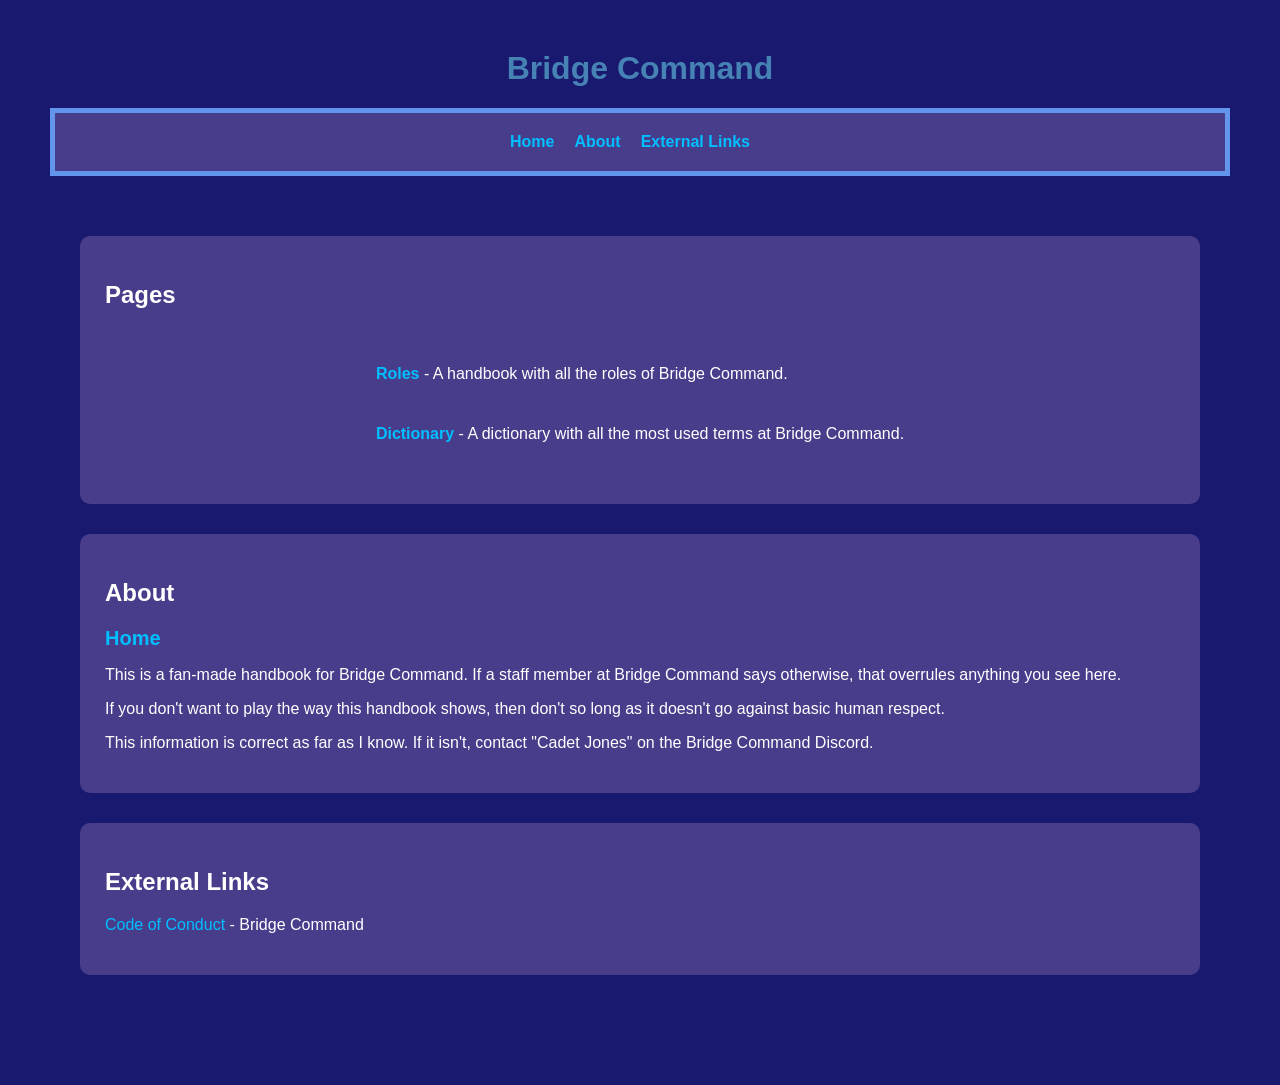
==== commit 100ffaca: "Update about section and add external links" ====
--- a/index.html
+++ b/index.html
@@ -1,530 +1,51 @@
 <!DOCTYPE html>
 <html lang="en">
-<head>
-	<link rel="stylesheet" href="style.css">
-	<script src="script.js" defer></script>
-	<meta charset="UTF-8">
-	<meta name="viewport" content="width=device-width, initial-scale=1.0">
-	<link href="https://fonts.googleapis.com/css2?family=Exo+2&display=swap">
-	<title>Role Handbook</title>
-	<link rel="icon" href="images/bc-ident.png" type="image/png">
-</head>
+  <head>
+	  <link rel="stylesheet" href="style.css">
+	  <script src="script.js" defer></script>
+	  <meta charset="UTF-8">
+	  <meta name="viewport" content="width=device-width, initial-scale=1.0">
+	  <link href="https://fonts.googleapis.com/css2?family=Exo+2&display=swap">
+	  <title>Home | Bridge Command Handbook</title>
+	  <link rel="icon" href="images/bc-ident.png" type="image/png">
+	</head>
 
-<body>
-	<a href="#main-content" class="skip-link">Skip to main content</a>
-	<header id="home">
-		<h1>Role Handbook</h1>
-	</header>
+  <body>
+	  <a href="#main-content" class="skip-link">Skip to main content</a>
+
+	  <header id="home">
+		  <h1>Bridge Command</h1>
+	  </header>
+	  
 	<div class="nav">
-
 		<nav class="general">
-			<a href="#home">Home</a>
-		<details id="role-dropdown" class="role-dropdown">
-			<summary>Roles ↓</summary>
-			<div class="dropdown-menu">
-				<details id="command-dropdown" class="command-dropdown">
-					<summary>Command ↓</summary>
-						<div class="command-dropdown-menu">
-							<a href="#captain">Captain</a>
-							<a href="#firstofficer">First Officer</a>
-						</div>
-				</details>
-				<details id="operations-dropdown" class="operations-dropdown">
-					<summary>Operations ↓</summary>
-						<div class="operations-dropdown-menu">
-							<a href="#helm">Helm</a>
-							<a href="#beams">Weapons (Beams)</a>
-							<a href="#missiles">Weapons (Missiles)</a>
-						</div>
-				</details>
-				<details id="science-dropdown" class="science-dropdown">
-					<summary>Science ↓</summary>
-						<div class="science-dropdown-menu">
-							<a href="#navigation">Navigation</a>
-							<a href="#comms">Comms</a>
-							<a href="#radar">Radar</a>
-						</div>
-				</details>
-				<details id="engineering-dropdown" class="engineering-dropdown">
-					<summary>Engineering ↓</summary>
-						<div class="engineering-dropdown-menu">
-							<a href="#chiefengineer">Chief Engineer</a>
-							<a href="#manualengineer">Manual Engineer</a>
-							<a href="#dd">Dock & Drone</a>
-						</div>
-				</details>
-				<details id="shuttle-dropdown" class="shuttle-dropdown">
-					<summary>Shuttle ↓</summary>
-						<div class="shuttle-dropdown-menu">
-							<a href="#shuttleengineer">Shuttle Engineer</a>
-							<a href="#shuttlehelm">Shuttle Helm</a>
-							<a href="#shuttlegeneralist">Shuttle Generalist</a>
-						</div>
-				</details>
-			</div>
-		</details>
-			<a href="#about">About</a>
+			<a href="#home"><strong>Home</strong></a>
+			<a href="#about"><strong>About</strong></a>
+			<a href="#links"><strong>External Links</strong></a>
 		</nav>
 	</div>
-	<main id="main-content">
-		<section id="captain" class="command">
-			<h2>Captain <img src="images/captain.png" class="role-icon" alt="Captain icon"></h2>
-			<a href="#home" class="home-button">Home</a>
-			<h3>Main Role</h3>
-			<p>The captain is the role with the highest say on the ship. However, this does not mean they have absolute power - that is what the detention bay is for. The captain should:</p>
-			<ol>
-				<li>Listen to the crew</li>
-				<li>Delegate tasks</li>
-				<li>Remember key information</li>
-				<li>Coordinate crew actions</li>
-				<li>Make final decisions</li>
-				<li>Communicate mission priorities</li>
-				<li>Maintain crew morale</li>
-				<li>Give everyone a chance</li>
-				<li>Encourage new players</li>
-			</ol>
-			<p>The captain should <strong>not</strong>:</p>
-			<ol>
-				<li>Take over a station without permission</li>
-				<li>Ruin someone else's time - they paid the same money you did for the experience</li>
-				<li>Dominate every conversation</li>
-			</ol>
-			<h3>Crew Subteam</h3>
-			<p>The captain is part of the <strong>command</strong> subteam.</p>
-			<p>The command subteam ensures that every station is working toward the same objective, even when conditions are chaotic and information is incomplete.</p>
-			<h3>Location</h3>
-			<h4>Havock</h4>
-			<p>On the Havock, the captain sits in the centre of the bridge, semi-surrounded by railings. The helm officer is in front of them.</p>
-			<h4>Takanami</h4>
-			<p>On the Takanami, the captain sits in the centre of the bridge, with no railings. The helm and navigation officers are in front of them.</p>
-			<h3>Skills Required</h3>
-			<ul>
-				<li>Leadership</li>
-				<li>Communication</li>
-				<li>Decision making</li>
-				<li>Remaining calm under pressure</li>
-				<li>Understanding other stations</li>
-			</ul>
-			<h3>Callouts</h3>
-			<p><strong>Wrong: </strong>"Someone fix engineering!"</p>
-			<p><strong>Right: </strong>"Engineering, reactor temperature is increasing. Please investigate and report."</p>
-			<p><strong>Wrong: </strong>"Helm, turn to 83°, no, too far and put impulse on 100%..."</p>
-			<p><strong>Right: </strong>"Helm, take us to that station."</p>
-			<h3>Common Mistakes</h3>
-			<ul>
-				<li>Trying to control every station</li>
-				<li>Giving unclear orders</li>
-				<li>Forgetting to listen to specialists</li>
-				<li>Making decisions without enough information</li>
-			</ul>
-			<h3>Advanced Tips</h3>
-			<ul>
-				<li>Trust your officers</li>
-				<li>Keep communication concise</li>
-				<li>Think several steps ahead</li>
-				<li>Let specialists do their jobs</li>
-			</ul>
-			<h3>Station</h3>
-			<p>As the captain, you can't change anything on your station, but you do have:</p>
-			<ul>
-				<li>Ship Log</li>
-				<li>Database</li>
-				<li>Alert Level Control</li>
-				<li>Tactical Radar</li>
-				<li>Long Range Radar</li>
-			</ul>
-			<h4>Ship Log</h4>
-			<p>The ship log is a log of most things that happens on the ship, for example, communications.</p>
-			<h4>Database</h4>
-			<p>The database contains information about the world you're in. In some missions, data may be added that you need to look though.</p>
-			<h4>Alert Level Controls</h4>
-			<p>The alert level controller is used to control the alert level on the ship. This is shown by the light colours.</p>
-			<h4>Tactical Radar</h4>
-			<p>The tactical radar has the same range of sight as helm and weapons (5 units).</p>
-			<h4>Long Range Radar</h4>
-			<p>The long range radar has the same range of sight as science (30 units).</p>
-			<h3>Emergency Procedures</h3>
-			<ul>
-				<li>Assess the situation</li>
-				<li>Assign priorities</li>
-				<li>Coordinate stations</li>
-				<li>Communicate clearly</li>
-			</ul>
-		</section>
 
-		<section id="firstofficer" class="command">
-			<h2>First Officer (XO) <img src="images/first-officer.png" class="role-icon" alt="First Officer icon"></h2>
-			<a href="#home" class="home-button">Home</a>
-			<h3>Main Role</h3>
-			<p>The first officer is the role with the second highest say on the ship. The first officer should:</p>
-			<ol>
-				<li>Listen to the captain</li>
-				<li>Make sure the crew knows their jobs</li>
-				<li>Inform the captain</li>
-				<li>Captain the shuttle</li>
-				<li>Understand what needs to happen</li>
-			</ol>
-			<p>The first officer should <strong>not</strong>:</p>
-			<ol>
-				<li>Take over a station without permission</li>
-				<li>Ruin someone else's time - they paid the same money you did for the experience</li>
-				<li>Dominate every conversation</li>
-				<li>Go against the captain except in <strong>extreme</strong> circumstances.</li>
-			</ol>
-			<h3>Crew Subteam</h3>
-			<p>The first officer is part of the <strong>command</strong> subteam.</p>
-			<p>The command subteam ensures that every station is working toward the same objective, even when conditions are chaotic and information is incomplete.</p>
-			<h3>Location</h3>
-			<h4>Havock</h4>
-			<p>On the Havock, the first officer does not have a space for a station. This may be replaced by standing next to the captain's station. On the Havock shuttle, the first officer would normally sit at the front.</p>
-			<h4>Takanami</h4>
-			<p>On the Takanami, the first officer does not have a space for a station. This may be replaced by standing next to the captain's station. On the Takanami shuttle, the first officer would normally sit at the front.</p>
-			<h3>Skills Required</h3>
-			<ul>
-				<li>Leadership</li>
-				<li>Communication</li>
-				<li>Decision making</li>
-				<li>Remaining calm under pressure</li>
-				<li>Understanding other stations</li>
-			</ul>
-			<h3>Callouts</h3>
-			<p><strong>Wrong: </strong>"Captain, you're wrong."</p>
-			<p><strong>Right: </strong>"Captain, you can't fire a nuke at them, they're our ally."</p>
-			<p><strong>Wrong: </strong>"Captain, I'm taking the shuttle."</p>
-			<p><strong>Right: </strong>"Captain, permission to deploy the shuttle? Ok shuttle crew, let's move."</p>
-			<h3>Common Mistakes</h3>
-			<ul>
-				<li>Trying to control every station</li>
-				<li>Giving unclear orders</li>
-				<li>Going against the captain</li>
-				<li>Forgetting to listen to specialists</li>
-			</ul>
-			<h3>Advanced Tips</h3>
-			<ul>
-				<li>Trust your captain</li>
-				<li>Keep communication concise</li>
-				<li>Think several steps ahead</li>
-				<li>Let specialists do their jobs</li>
-			</ul>
-			<h3>Station</h3>
-			<p>As the fist officer, you do not have a designated station. However, on the shuttle, you may be in charge of shuttle comms to the main ship and flight controller.</p>
-		</section>
+	<main>
+		<section id="links" class="general-card">
+			<h2>Pages</h2>
+			<nav class="pages">
+				<p><a href="role-handbook.html"><strong>Roles</strong></a> - A handbook with all the roles of Bridge Command.</p>
+				<p><a href="dictionary.html"><strong>Dictionary</strong></a> - A dictionary with all the most used terms at Bridge Command.</p>
+			</nav>
+			</section>
 
-		<section id="helm" class="operations">
-			<h2>Helm <img src="images/helm.png" class="role-icon" alt="Helm icon"></h2>
-			<a href="#home" class="home-button">Home</a>
-			<h3>Main Role</h3>
-			<p>The helm officer is the person driving the ship. The helm officer should:</p>
-			<ol>
-				<li>Listen to the captain</li>
-				<li>Listen to the engineers</li>
-				<li>Understand target priority</li>
-				<li>Follow waypoints</li>
-				<li>Avoid crashing</li>
-			</ol>
-			<p>The helm officer should <strong>not</strong>:</p>
-			<ol>
-				<li>Take over a station without permission</li>
-				<li>Ruin someone else's time - they paid the same money you did for the experience</li>
-				<li>Dominate every conversation</li>
-			</ol>
-			<h3>Crew Subteam</h3>
-			<p>The helm officer is part of the <strong>operations</strong> subteam.</p>
-			<p>It is here that intent becomes action. The ship closes distance, avoids danger, brings weapons to bear, shields itself from harm, and applies force where it will matter most.</p>
-			<h3>Location</h3>
-			<h4>Havock</h4>
-			<p>On the Havock, the helm officer sits at the front of the bridge. The captain is behind them, the main screen in front.</p>
-			<h4>Takanami</h4>
-			<p>On the Takanami, the helm officer sits at the front of the bridge next to the navigation officer (right). The captain is behind them, the main screen in front.</p>
-			<h3>Skills Required</h3>
-			<ul>
-				<li>Quick reaction</li>
-				<li>Communication</li>
-				<li>Remaining calm under pressure</li>
-				<li>Understanding other stations</li>
-			</ul>
-			<h3>Callouts</h3>
-			<p><strong>Wrong: </strong>"Place a waypoint."</p>
-			<p><strong>Right: </strong>"Navigation, can I have a waypoint for the station?"</p>
-			<p><strong>Wrong: </strong>"Warping."</p>
-			<p><strong>Right: </strong>"Engineering, can we go at warp?"</p>
-			<h3>Common Mistakes</h3>
-			<ul>
-				<li>Giving unclear requests</li>
-				<li>Going against command because "you know better".</li>
-				<li>Making important decisions without command permission</li>
-			</ul>
-			<h3>Advanced Tips</h3>
-			<ul>
-				<li>Let the navigation officer map a route if needed e.g. through an astroid belt</li>
-				<li>Keep communication concise</li>
-				<li>Think several steps ahead</li>
-			</ul>
-			<h3>Station</h3>
-			<p>As the helm officer, you have access to:</p>
-			<ul>
-				<li>Impulse Control</li>
-				<li>Warp Control</li>
-				<li>Tactical Radar</li>
-			</ul>
-			<h4>Impulse Control</h4>
-			<p>The impulse control is a slider that goes from -100% to 100%. 100% is full speed ahead, -100% is full speed reverse.</p>
-			<h4>Tactical Radar</h4>
-			<p>The tactical radar has a 5U range of sight.</p>
-			<h3>Emergency Procedures</h3>
-			<ul>
-				<li>Assess the situation</li>
-				<li>Assign target priorities</li>
-				<li>Communicate clearly</li>
-			</ul>
-		</section>
+		<section id="about" class="general-card">
+			<h2>About</h2>
+				<a href="#home" class="home-button"><strong>Home</strong></a>
+				<p>This is a fan-made handbook for Bridge Command. If a staff member at Bridge Command says otherwise, that overrules anything you see here.</p>
+				<p>If you don't want to play the way this handbook shows, then don't so long as it doesn't go against basic human respect.</p>
+				<p>This information is correct as far as I know. If it isn't, contact "Cadet Jones" on the Bridge Command Discord.</p>
+			</section>
 
-		<section id="navigation" class="science">
-			<h2>Navigation <img src="images/navigation.png" class="role-icon" alt="Navigation icon"></h2>
-			<a href="#home" class="home-button">Home</a>
-			<h3>Main Role</h3>
-			<p>The navigation officer manages routes between 2 destinations. The navigation officer should:</p>
-			<ol>
-				<li>Listen to the captain</li>
-				<li>Listen to the helm officer</li>
-				<li>Understand the ship</li>
-				<li>Set waypoints</li>
-			</ol>
-			<p>The navigation officer should <strong>not</strong>:</p>
-			<ol>
-				<li>Take over a station without permission</li>
-				<li>Ruin someone else's time - they paid the same money you did for the experience</li>
-				<li>Dominate every conversation</li>
-			</ol>
-			<h3>Crew Subteam</h3>
-			<p>The navigation officer is part of the <strong>science</strong> subteam.</p>
-			<p>Science provides the ship’s understanding of the battlespace. It gathers, interprets, and distributes information, ensuring that decisions are made with awareness rather than assumption.</p>
-			<h3>Location</h3>
-			<h4>Havock</h4>
-			<p>On the Havock, the navigation officer stands at the back left of the bridge. The radar is in front of them, the captain to their left.</p>
-			<h4>Takanami</h4>
-			<p>On the Takanami, the navigation officer sits at the front of the bridge, next to the helm officer (left). The captain is behind them, the main screen in front.</p>
-			<h3>Skills Required</h3>
-			<ul>
-				<li>Undersanding of the ship</li>
-				<li>Communication</li>
-				<li>Remaining calm under pressure</li>
-			</ul>
-			<h3>Callouts</h3>
-			<p><strong>Wrong: </strong>"Follow the waypoint"</p>
-			<p><strong>Right: </strong>"Helm, get to that waypoint"</p>
-			<p><strong>Wrong: </strong>"NO! GO THAT WAY!"</p>
-			<p><strong>Right: </strong>"Helm, I've set you a clear path."</p>
-			<h3>Common Mistakes</h3>
-			<ul>
-				<li>Giving unclear requests</li>
-				<li>Going against command because "you know better".</li>
-				<li>Trying to force helm to follow a path</li>
-				<li>Making important decisions without command permission</li>
-			</ul>
-			<h3>Advanced Tips</h3>
-			<ul>
-				<li>Let the helm officer get to the waypoints as they wish, unless there is danger in their path</li>
-				<li>Keep communication concise</li>
-				<li>Think several steps ahead</li>
-			</ul>
-			<h3>Station</h3>
-			<p>As the navigation officer, you have access to:</p>
-			<ul>
-				<li>Waypoints</li>
-				<li>Hacking</li>
-				<li>Probes</li>
-			</ul>
-			<h4>Waypoints</h4>
-				<p>You have access to 8 colours of 10 numbered waypoints. Use these to map routes or points of interest for helm.</p>
-			<h4>Hacking</h4>
-				<p>You have access to hack other ships through a game of minesweeper. After a 100% hack, 75% of power supplied to a system is reduced.</p>
-			<h4>Probes</h4>
-				<p>You have access to 10 probes which have a 5 minute lifespan. Probes can be used to see more than just the ship. They can be linked to science to start scanning ships in an unknown area e.g. a nebula.</p>
-			<h3>Emergency Procedures</h3>
-			<ul>
-				<li>Assess the situation</li>
-				<li>Assign target priorities</li>
-				<li>Communicate clearly</li>
-			</ul>
-		</section>
-
-		<section id="comms" class="science">
-			<h2>Comms <img src="images/comms.png" class="role-icon" alt="Comms icon"></h2>
-			<a href="#home" class="home-button">Home</a>
-			<h3>Main Role</h3>
-			<p>The comms officer is the role that communicates with other ships, whether they be allies or enemies. The comms officer should:</p>
-			<ol>
-				<li>Listen to the captain</li>
-				<li>Report <strong>important</strong> information back to the captain</li>
-				<li>Remember key information</li>
-				<li>Coordinate other ships</li>
-				<li>Communicate mission priorities</li>
-			</ol>
-			<p>The comms officer should <strong>not</strong>:</p>
-			<ol>
-				<li>Provoke hostiles without command permission</li>
-				<li>Take over a station without permission</li>
-				<li>Ruin someone else's time - they paid the same money you did for the experience</li>
-				<li>Dominate every conversation</li>
-			</ol>
-			<h3>Crew Subteam</h3>
-			<p>The comms officer is part of the <strong>science</strong> subteam.</p>
-			<p>Science provides the ship’s understanding of the battlespace. It gathers, interprets, and distributes information, ensuring that decisions are made with awareness rather than assumption.</p>
-			<h3>Location</h3>
-			<h4>Havock</h4>
-			<p>On the Havock, the comms officer sits on the left of the bridge, surrounded by the relay (left) and chief engineer (right) stations. The captain is behind them.</p>
-			<h4>Takanami</h4>
-			<p>On the Takanami, the comms officer sits on the back left of the bridge, next to the missile station (right). The captain is behind them.</p>
-			<h3>Skills Required</h3>
-			<ul>
-				<li>Communication</li>
-				<li>Understanding importance</li>
-				<li>Remaining calm under pressure</li>
-			</ul>
-			<h3>Callouts</h3>
-			<p><strong>Wrong: </strong>"Captain! The enemy's saying "Hello there, we demand you hand over your ship to us or we will start firing at you"!"</p>
-			<p><strong>Right: </strong>"Captain! Enemy wants our ship. How should I respond?"</p>
-			<p><strong>Wrong: </strong>"Engineering, give me a minute to get a perfect hack."</p>
-			<p><strong>Right: </strong>"Engineering, is there enough coolant for me to hack?"</p>
-			<h3>Common Mistakes</h3>
-			<ul>
-				<li>Giving a full speech</li>
-				<li>Making decisions without enough information</li>
-				<li>Going against command's decisions</li>
-			</ul>
-			<h3>Advanced Tips</h3>
-			<ul>
-				<li>Trust your captain</li>
-				<li>Keep communication concise</li>
-				<li>Think several steps ahead</li>
-			</ul>
-			<h3>Station</h3>
-			<p>As the comms officer you have access to:</p>
-			<ul>
-				<li>Comms</li>
-				<li>Hacking</li>
-				<li>Probes</li>
-				<li>Waypoints</li>
-			</ul>
-			<h4>Comms</h4>
-				<h5>Voice Comms</h5>
-					<p>Voice comms connects you to your flight commander. This is done at the start of the mission and may happen throughout the mission too.</p>
-				<h5>Text Comms</h5>
-					<p>Text comms can connect you to any ship or station.</p>
-			<h4>Hacking</h4>
-				<p>You have access to hack other ships through a game of minesweeper. After a 100% hack, 75% of power supplied to a system is reduced.</p>
-			<h4>Probes</h4>
-				<p>You have access to 10 probes which have a 5 minute lifespan. Probes can be used to see more than just the ship. They can be linked to science to start scanning ships in an unknown area e.g. a nebula.</p>
-			<h4>Waypoints</h4>
-				<p>You have access to 8 colours of 10 numbered waypoints. Use these to map routes or points of interest for helm.</p>
-			<h3>Emergency Procedures</h3>
-			<ul>
-				<li>Assess the situation</li>
-				<li>Assign priorities</li>
-				<li>Coordinate stations</li>
-				<li>Communicate clearly</li>
-			</ul>
-		</section>
-
-		<section id="chiefengineer" class="engineering">
-			<h2>Chief Engineer <img src="images/chief-engineer.png" class="role-icon" alt="Chief Engineer icon"></h2>
-			<a href="#home" class="home-button">Home</a>
-			<h3>Main Role</h3>
-			<p>The chief engineer is the role with the highest say of engineering on the ship. The chief engineer should:</p>
-			<ol>
-				<li>Listen to the captain and crew</li>
-				<li>Delegate tasks to engineers</li>
-				<li>Warn stations of heat levels</li>
-			</ol>
-			<p>The chief engineer should <strong>not</strong>:</p>
-			<ol>
-				<li>Take over a station without permission</li>
-				<li>Ruin someone else's time - they paid the same money you did for the experience</li>
-				<li>Dominate every conversation</li>
-			</ol>
-			<h3>Crew Subteam</h3>
-			<p>The chief engineer is part of the <strong>engineering</strong> subteam.</p>
-			<p>Engineering determines what the vessel can sustain: how much power is available, which systems can be pushed, where coolant is needed, and whether damaged systems can be restored before the next crisis arrives.</p>
-			<h3>Location</h3>
-			<h4>Havock</h4>
-			<p>On the Havock, the chief engineer sits at the front left of the bridge, next to the comms officer (right). The captain is behind them.</p>
-			<h4>Takanami</h4>
-			<p>On the Takanami, the chief engineer sits on the right of the bridge, surrounded by radar (left) and dock & drone (right). The captain is behind them.</p>
-			<h3>Skills Required</h3>
-			<ul>
-				<li>Leadership</li>
-				<li>Communication</li>
-				<li>Decision making</li>
-				<li>Remaining calm under pressure</li>
-			</ul>
-			<h3>Callouts</h3>
-			<p><strong>Wrong: </strong>"Take the top OCP and replace it."</p>
-			<p><strong>Right: </strong>"The OCP power is low, can you replace it?"</p>
-			<p><strong>Wrong: </strong>"STOP USING BEAMS!"</p>
-			<p><strong>Right: </strong>"Weapons, can we move to missiles?"</p>
-			<h3>Common Mistakes</h3>
-			<ul>
-				<li>Trying to control every station</li>
-				<li>Giving unclear orders</li>
-				<li>Forgetting to listen to specialists</li>
-				<li>Making decisions without enough information</li>
-			</ul>
-			<h3>Advanced Tips</h3>
-			<ul>
-				<li>Trust your officers</li>
-				<li>Keep communication concise</li>
-				<li>Think several steps ahead</li>
-				<li>Let specialists do their jobs</li>
-			</ul>
-			<h3>Station</h3>
-			<p>As the chief engineer, you have access to:</p>
-			<ul>
-				<li>Damage Control</li>
-				<li>Power Levels</li>
-			</ul>
-			<h4>Damage Control</h4>
-			<p>This is a map of the ship. SPANRs can be moved to different parts to fix them.</p>
-			<h4>Power Levels</h4>
-			<p>Power levels can be changed to allow stations to do more/less e.g. increase maneuvering to increase impulse speed. With more power, comes more coolant needed to stabilise it.</p>
-			<h3>Emergency Procedures</h3>
-			<ul>
-				<li>Assess the situation</li>
-				<li>Assign priorities</li>
-				<li>Coordinate stations</li>
-				<li>Communicate clearly</li>
-			</ul>
-		</section>
-
-		<section id="about" class="about">
-			<h2>About</h2>
-			<a href="#home" class="home-button">Home</a>
-			<p>This is a fan-made handbook for the roles at Bridge Command. Nothing should be taken as reality. If you don't want to play the way this handbook shows, then don't so long as it doesn't go against basic human respect. Things you may get kicked out for:</p>
-			<ul>
-				<li>Disrespecting someone</li>
-				<li>Homophobic, sexist or gender-discriminatory behaviours or comments</li>
-				<li>Swearing</li>
-				<li>Inappropriate body language</li>
-				<li>Intoxication by alcohol or the influence of prohibited substances, recreational or social drugs</li>
-				<li>Threatening people with intent</li>
-				<li>Belittling and demeaning language or behaviours</li>
-				<li>Racist or religious taunts or incitement</li>
-			</ul>
-			<p>Things you shouldn't do on-mission, regardless of role:</p>
-			<ul>
-				<li>Take over a station without permission</li>
-				<li>Ruin someone else's time - they paid the same money you did for the experience</li>
-				<li>Dominate every conversation</li>
-			</ul>
-			<p>This is not an exhaustive list but is part of basic human decency.</p>
-			<p>This information is correct as far as I know. If it isn't, contact "Cadet Jones" on the Bridge Command Discord.</p>
-		</section>
+		<section id="links" class="general-card">
+			<h2>External Links</h2>
+				<p><a href="https://bridgecommand.space/code-of-conduct/">Code of Conduct</a> - Bridge Command</p>
+			</section>
 	</main>
-
-	<footer>
-		<p>Bridge Command Role Handbook</p>
-		<p>© 2026 Ethan Jones, Bridge Command</p>
-		<p>Last updated: 19 July 2026</p>
-	</footer>
-</body>
+    
 </html>
--- a/style.css
+++ b/style.css
@@ -11,7 +11,15 @@
 	--operations: red;
 	--science: blue;
 	--engineering: gold;
+	--shuttle: lightgreen;
 	--about: cadetblue;
+
+}
+
+html {
+	@media (prefers-reduced-motion: no-preference) {
+		scroll-behavior: smooth;
+	}
 }
 
 body {
@@ -49,6 +57,21 @@
 	outline-offset: 4px;
 }
 
+.skip-link {
+	position: absolute;
+	top: -40px;
+	left: 0;
+	padding: 8px 16px;
+	background: var(--nav);
+	color: var(--text);
+	z-index: 100;
+	transition: top 0.2s;
+}
+
+.skip-link:focus {
+	top: 0;
+}
+
 .nav {
 	border: 5px solid var(--nav);
 }
@@ -62,10 +85,11 @@
 }
 
 nav.general {
-	grid-template-columns: repeat(3, auto);
+	grid-template-columns: repeat(4, auto);
 	justify-content: center;
 	gap: 20px;
 	padding: 20px;
+	align-items: center
 }
 
 @media (max-width: 900px) {
@@ -85,9 +109,19 @@
 }
 
 img.role-icon {
-	height: 1.2em;
+	height: 2em;
 	width: auto;
 	vertical-align: middle;
+}
+
+img.subteam-icon {
+	height: 3.5em;
+	width: auto;
+	vertical-align: middle;
+}
+
+img.shuttle-subteam-icon {
+	height: 3em;
 }
 
 .command {
@@ -110,6 +144,11 @@
 	padding: 10px;
 }
 
+.shuttle {
+	border-left: 10px solid var(--shuttle);
+	padding: 10px;
+}
+
 .about {
 	border-left: 10px solid var(--about);
 	padding: 10px;
@@ -122,7 +161,39 @@
 	border-radius: 10px;
 }
 
-.role-dropdown {
-	background-color: var(--card);
+details {
+	width: 150px;
+	background: var(--card);
+	border-radius: 8px;
 	color: var(--link);
+	position: relative;
 }
+
+summary {
+	padding: 10px;
+	cursor: pointer;
+	list-style: none;
+}
+
+details a {
+	display: block;
+	padding: 10px;
+	text-decoration: none;
+}
+
+details a:hover {
+	background: cornflowerblue;
+}
+
+.dropdown-menu {
+	position: absolute;
+	z-index: 10;
+	width: 200px;
+	background: var(--card);
+	border: 5px solid var(--link);
+}
+
+summary:focus-visible {
+	outline: 2px solid var(--link);
+	outline-offset: 4px;
+}
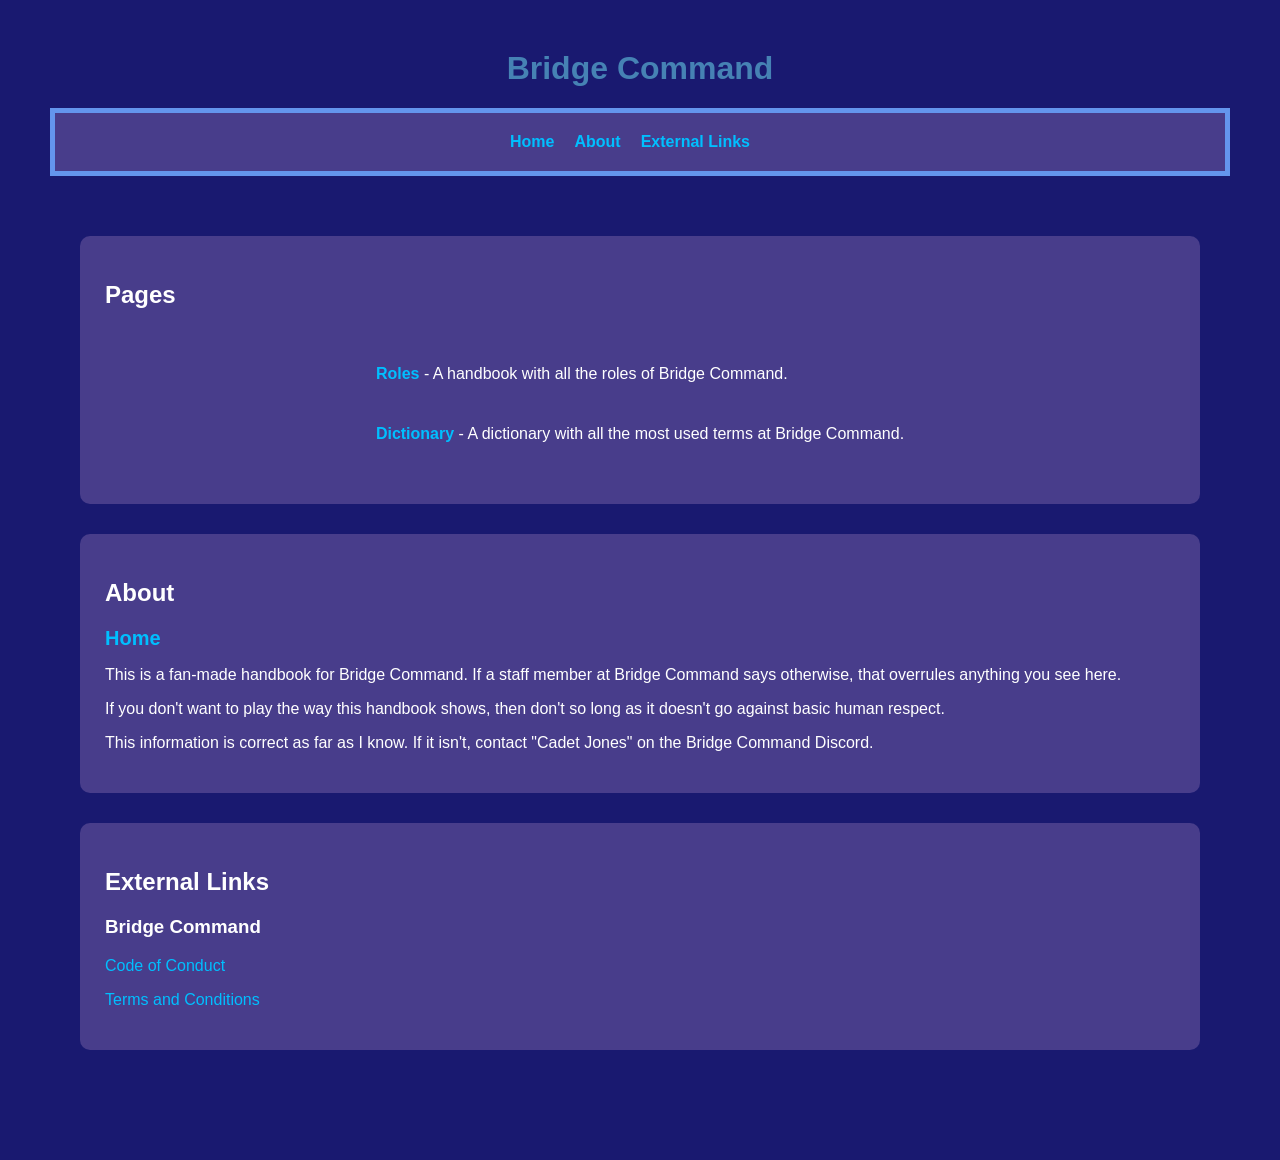
==== commit 9cf473b0: "Format external links in index.html Wrap external links in paragraph tags for better formatting." ====
--- a/index.html
+++ b/index.html
@@ -44,7 +44,9 @@
 
 		<section id="links" class="general-card">
 			<h2>External Links</h2>
-				<p><a href="https://bridgecommand.space/code-of-conduct/">Code of Conduct</a> - Bridge Command</p>
+				<h3>Bridge Command</h3>
+					<p><a href="https://bridgecommand.space/code-of-conduct/">Code of Conduct</a></p>
+					<p><a href="https://bridgecommand.space/tcs/">Terms and Conditions</a></p>
 			</section>
 	</main>
     
